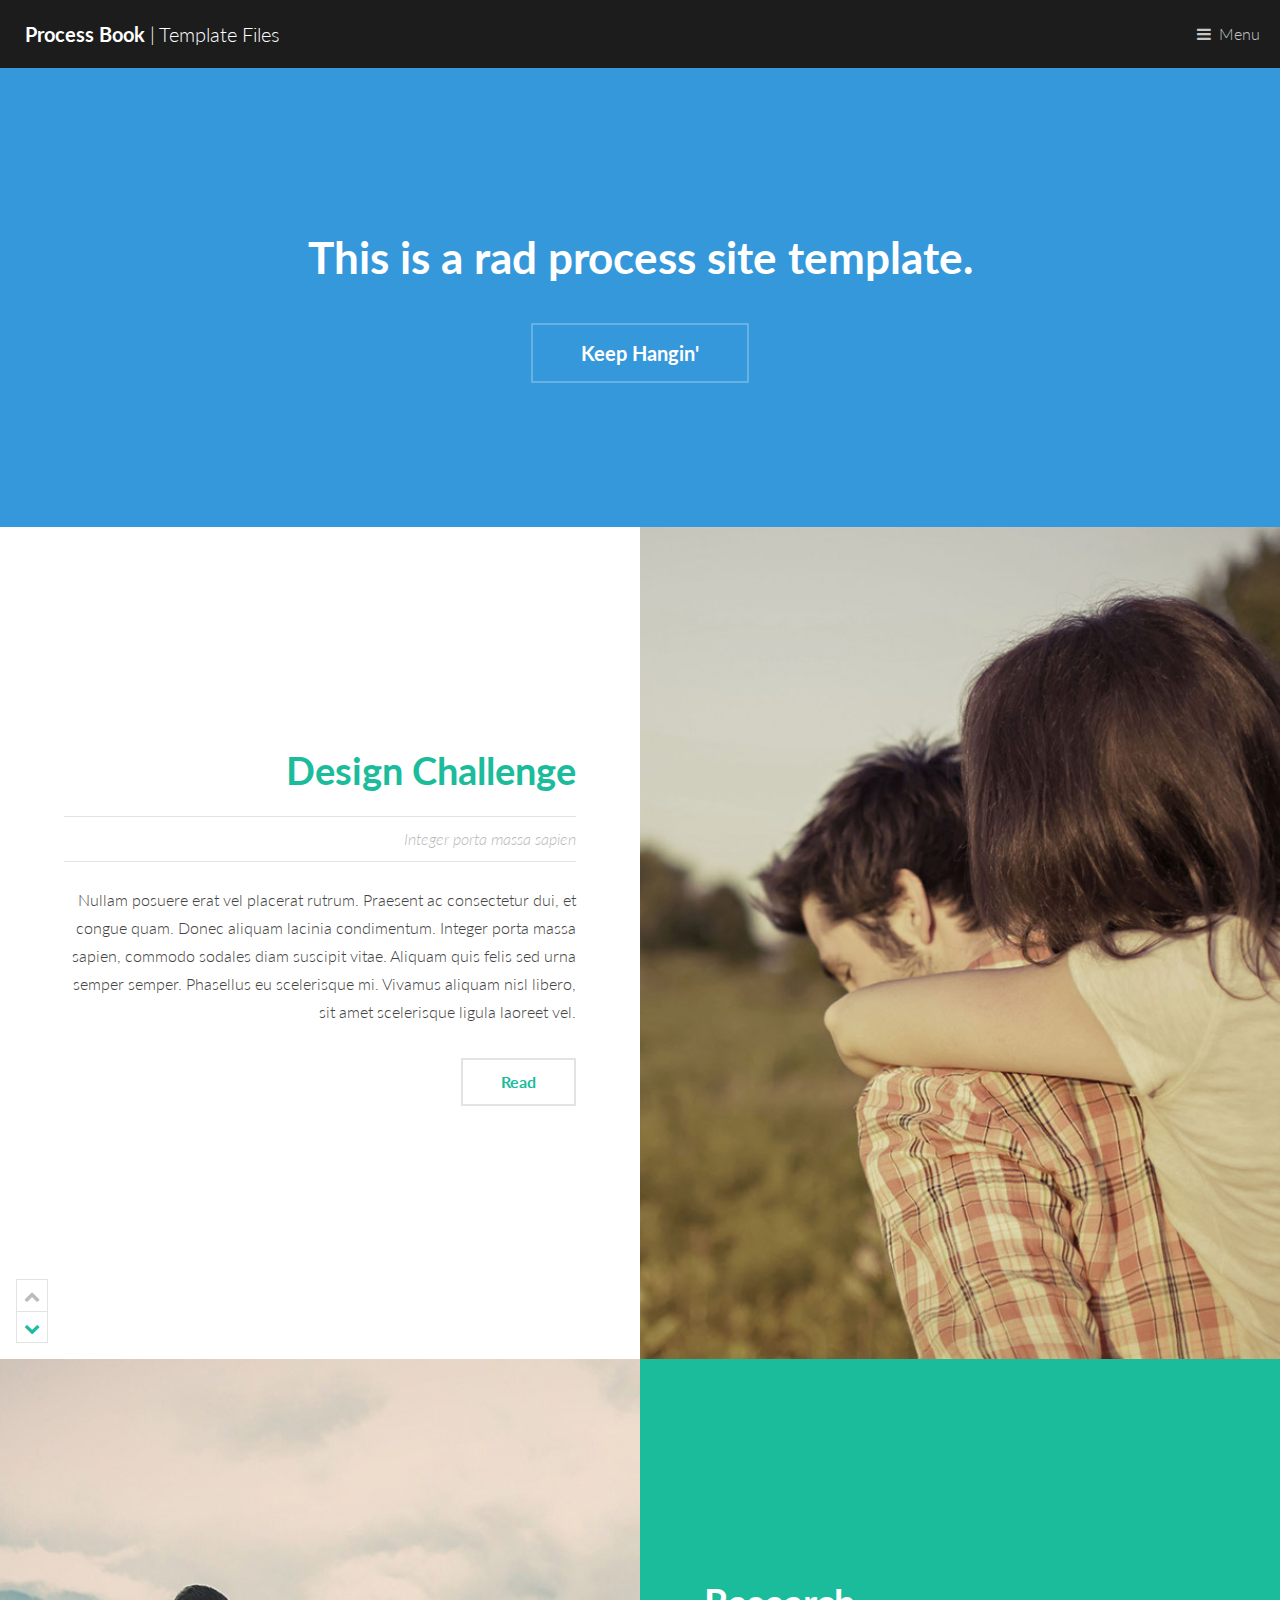
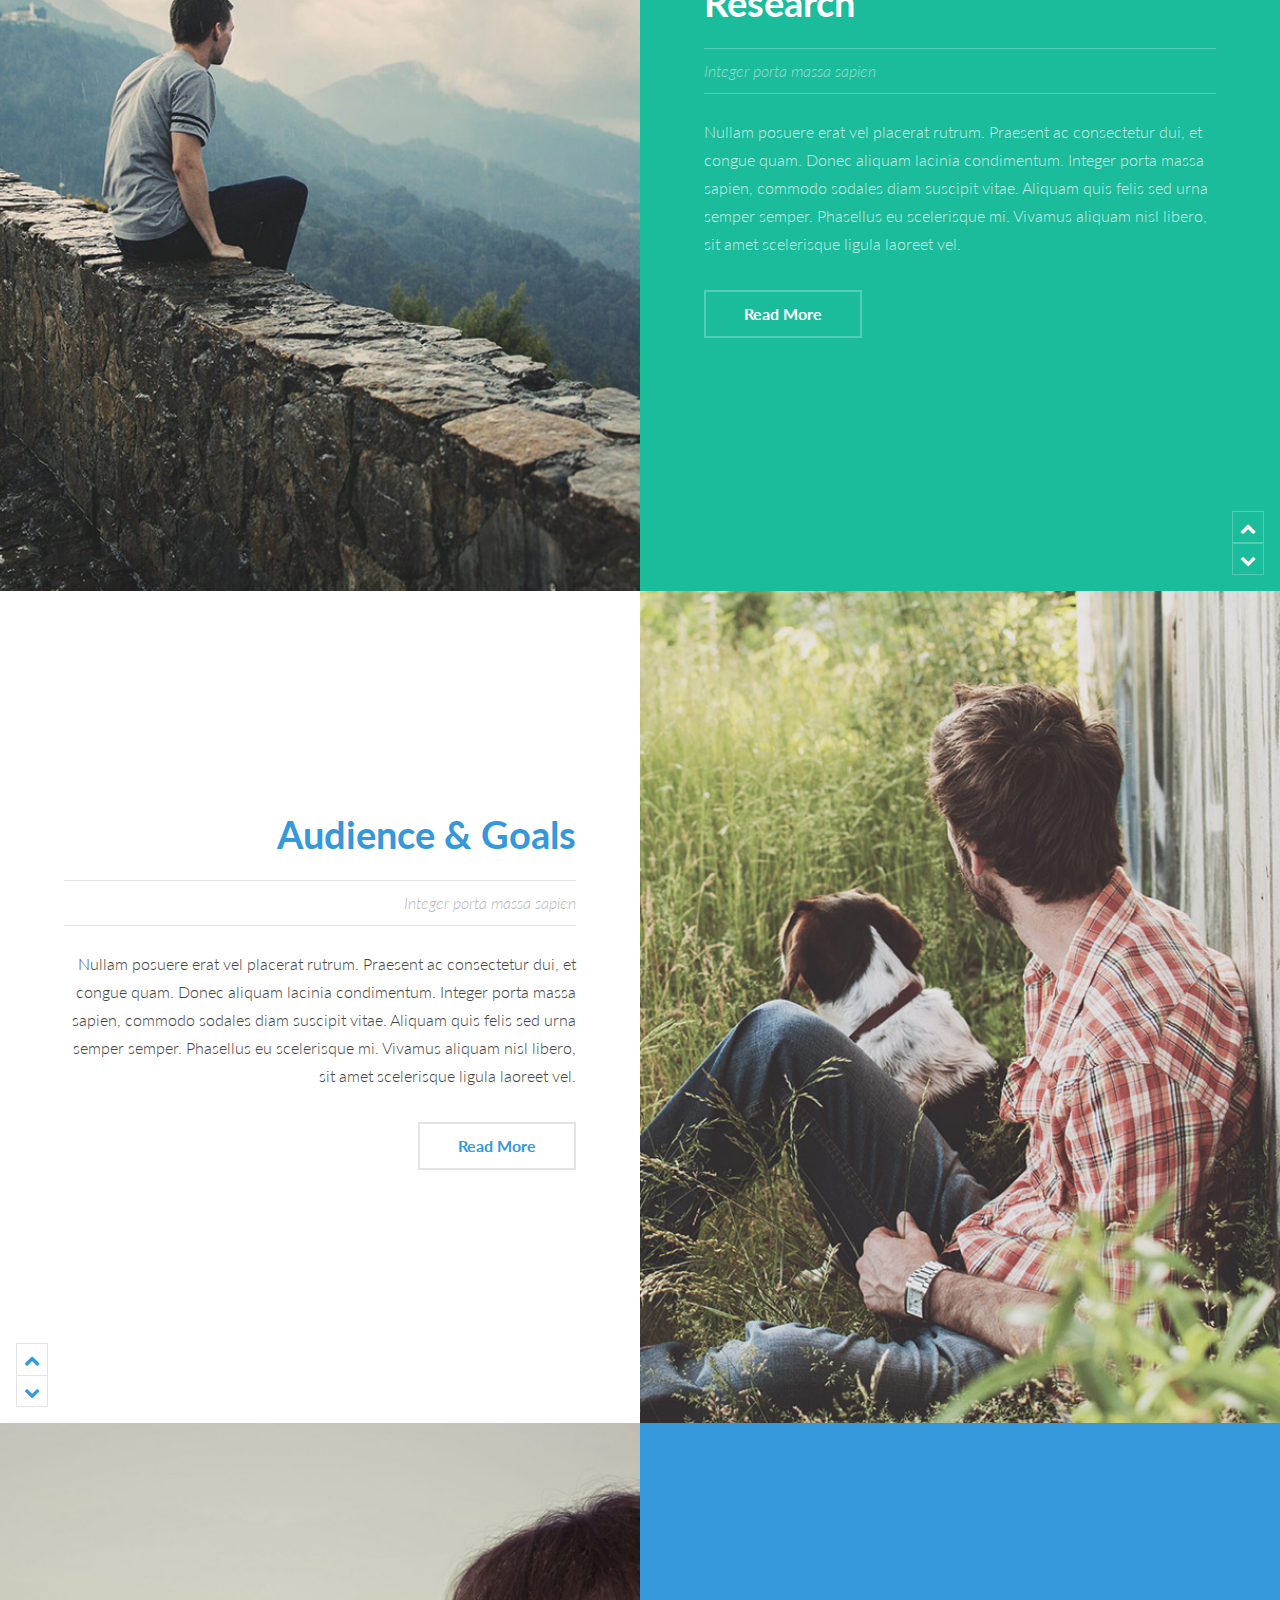
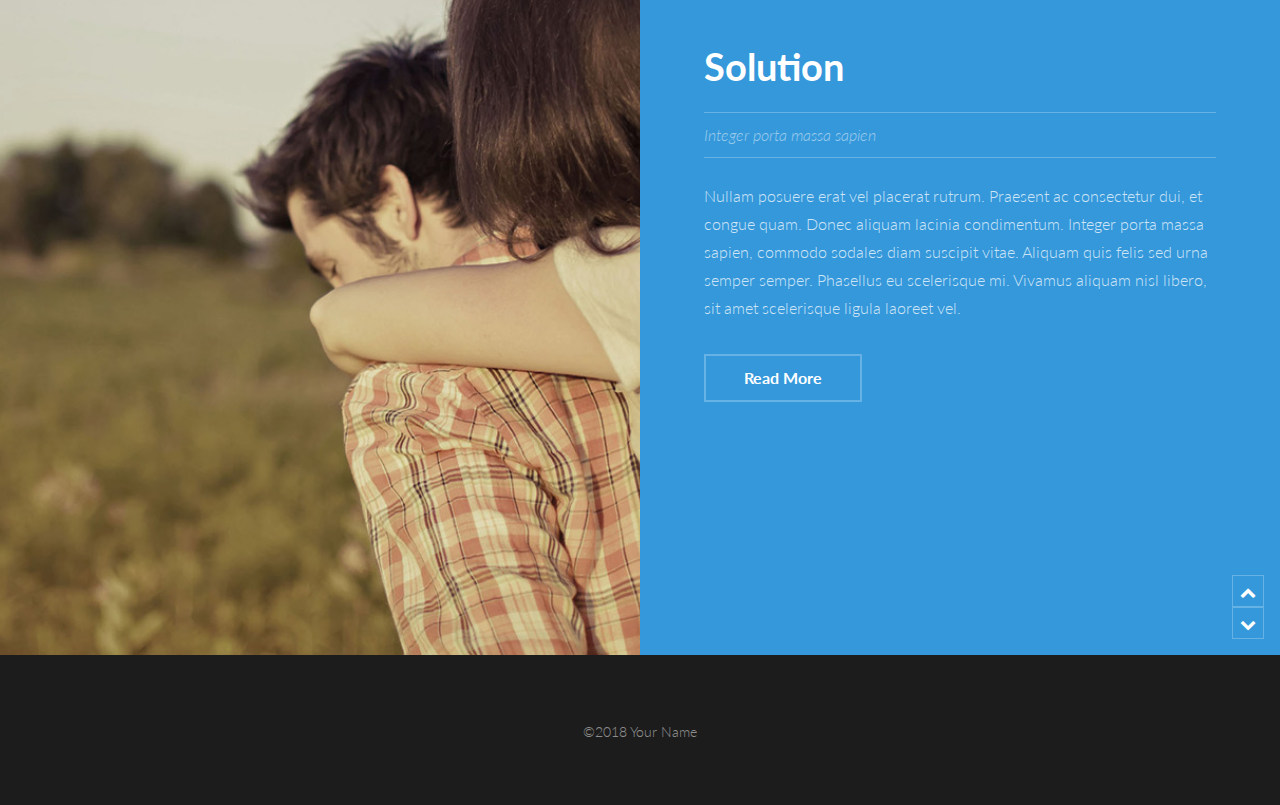
==== index.html @ 02c8f64e "Initial Research" ====
<!DOCTYPE html>
<html lang="en">
	<head>
		<title>Process Site Template Files</title>
		<meta charset="utf-8" />
		<meta name="viewport" content="width=device-width, initial-scale=1" />
		<link rel="stylesheet" href="assets/css/main.css" />
		<link rel="stylesheet" href="assets/css/custom.css" />
	</head>
	<body>

		<!-- Header -->
			<header id="header">
				<a href="index.html" class="logo"><strong>Process Book</strong> | Template Files</a>
				<nav>
					<a href="#menu">Menu</a>
				</nav>
			</header>

		<!-- Nav -->
		<nav id="menu">
			<ul class="links">
				<li><a href="index.html">Home</a></li>
				<li><a href="research.html">Research</a></li>
				<li><a href="elements.html">Useful Elements</a></li>
			</ul>
		</nav>

		<!-- Banner -->
			<section id="banner">
				<div class="inner">
					<h1>This is a rad process site template.</h1>
					<ul class="actions">
						<li><a href="#one" class="button alt scrolly big">Keep Hangin'</a></li>
					</ul>
				</div>
			</section>

		<!-- One -->
			<article id="one" class="post style1">
				<div class="image">
					<img src="images/pic14.jpg" alt="" data-position="75% center" />
				</div>
				<div class="content">
					<div class="inner">
						<header>
							<h2><a href="generic.html">Design Challenge</a></h2>
							<p class="info">Integer porta massa sapien</p>
						</header>
						<p>Nullam posuere erat vel placerat rutrum. Praesent ac consectetur dui, et congue quam. Donec aliquam lacinia condimentum. Integer porta massa sapien, commodo sodales diam suscipit vitae. Aliquam quis felis sed urna semper semper. Phasellus eu scelerisque mi. Vivamus aliquam nisl libero, sit amet scelerisque ligula laoreet vel.</p>
						<ul class="actions">
							<li><a href="generic-page.html" class="button alt">Read</a></li>
						</ul>
					</div>
					<div class="postnav">
						<a href="#" class="prev disabled"><span class="icon fa-chevron-up"></span></a>
						<a href="#two" class="scrolly next"><span class="icon fa-chevron-down"></span></a>
					</div>
				</div>
			</article>

		<!-- Two -->
			<article id="two" class="post invert style1 alt">
				<div class="image">
					<img src="images/pic13.jpg" alt="" data-position="10% center" />
				</div>
				<div class="content">
					<div class="inner">
						<header>
							<h2><a href="generic.html">Research</a></h2>
							<p class="info">Integer porta massa sapien</p>
						</header>
						<p>Nullam posuere erat vel placerat rutrum. Praesent ac consectetur dui, et congue quam. Donec aliquam lacinia condimentum. Integer porta massa sapien, commodo sodales diam suscipit vitae. Aliquam quis felis sed urna semper semper. Phasellus eu scelerisque mi. Vivamus aliquam nisl libero, sit amet scelerisque ligula laoreet vel.</p>
						<ul class="actions">
							<li><a href="generic-page.html" class="button alt">Read More</a></li>
						</ul>
					</div>
					<div class="postnav">
						<a href="#one" class="scrolly prev"><span class="icon fa-chevron-up"></span></a>
						<a href="#three" class="scrolly next"><span class="icon fa-chevron-down"></span></a>
					</div>
				</div>
			</article>

		<!-- Three -->
			<article id="three" class="post style2">
				<div class="image">
					<img src="images/pic12.jpg" alt="" data-position="80% center" />
				</div>
				<div class="content">
					<div class="inner">
						<header>
							<h2><a href="generic.html">Audience &amp; Goals</a></h2>
							<p class="info">Integer porta massa sapien</p>
						</header>
						<p>Nullam posuere erat vel placerat rutrum. Praesent ac consectetur dui, et congue quam. Donec aliquam lacinia condimentum. Integer porta massa sapien, commodo sodales diam suscipit vitae. Aliquam quis felis sed urna semper semper. Phasellus eu scelerisque mi. Vivamus aliquam nisl libero, sit amet scelerisque ligula laoreet vel.</p>
						<ul class="actions">
							<li><a href="generic-page.html" class="button alt">Read More</a></li>
						</ul>
					</div>
					<div class="postnav">
						<a href="#two" class="scrolly prev"><span class="icon fa-chevron-up"></span></a>
						<a href="#four" class="scrolly next"><span class="icon fa-chevron-down"></span></a>
					</div>
				</div>
			</article>

		<!-- Four -->
			<article id="four" class="post invert style2 alt">
				<div class="image">
					<img src="images/pic14.jpg" alt="" data-position="60% center" />
				</div>
				<div class="content">
					<div class="inner">
						<header>
							<h2><a href="generic.html">Solution</a></h2>
							<p class="info">Integer porta massa sapien</p>
						</header>
						<p>Nullam posuere erat vel placerat rutrum. Praesent ac consectetur dui, et congue quam. Donec aliquam lacinia condimentum. Integer porta massa sapien, commodo sodales diam suscipit vitae. Aliquam quis felis sed urna semper semper. Phasellus eu scelerisque mi. Vivamus aliquam nisl libero, sit amet scelerisque ligula laoreet vel.</p>
						<ul class="actions">
							<li><a href="generic-page.html" class="button alt">Read More</a></li>
						</ul>
					</div>
					<div class="postnav">
						<a href="#three" class="scrolly prev"><span class="icon fa-chevron-up"></span></a>
						<a href="#five" class="scrolly next"><span class="icon fa-chevron-down"></span></a>
					</div>
				</div>
			</article>

		<!-- Footer -->
		<footer id="footer">
			<div class="copyright">
				&copy;2018 Your Name
			</div>
		</footer>

		<!-- Scripts -->
			<script src="assets/js/jquery.min.js"></script>
			<script src="assets/js/jquery.scrolly.min.js"></script>
			<script src="assets/js/skel.min.js"></script>
			<script src="assets/js/util.js"></script>
			<script src="assets/js/main.js"></script>

	</body>
</html>
---- assets/css/main.css ----
@charset "UTF-8";
@import url(font-awesome.min.css);

/* If you want to change the typefaces being used. The first thing to do is change the font link below.
Then, you have to go through the css file to rename the fonts. The easist way is to find the rules in here
or by using the web inspector in the browser. Then, rewrite the css rules in the "custom.css" file. They will
take precedence the ones in this file. */
@import url("https://fonts.googleapis.com/css?family=Lato:300,700,300italic,700italic");

/* Reset */

	html, body, div, span, applet, object, iframe, h1, h2, h3, h4, h5, h6, p, blockquote, pre, a, abbr, acronym, address, big, cite, code, del, dfn, em, img, ins, kbd, q, s, samp, small, strike, strong, sub, sup, tt, var, b, u, i, center, dl, dt, dd, ol, ul, li, fieldset, form, label, legend, table, caption, tbody, tfoot, thead, tr, th, td, article, aside, canvas, details, embed, figure, figcaption, footer, header, hgroup, menu, nav, output, ruby, section, summary, time, mark, audio, video {
		margin: 0;
		padding: 0;
		border: 0;
		font-size: 100%;
		font: inherit;
		vertical-align: baseline;
	}

	article, aside, details, figcaption, figure, footer, header, hgroup, menu, nav, section {
		display: block;
	}

	body {
		line-height: 1;
	}

	ol, ul {
		list-style: none;
	}

	blockquote, q {
		quotes: none;
	}

	blockquote:before, blockquote:after, q:before, q:after {
		content: '';
		content: none;
	}

	table {
		border-collapse: collapse;
		border-spacing: 0;
	}

	body {
		-webkit-text-size-adjust: none;
	}

/* Box Model */

	*, *:before, *:after {
		-moz-box-sizing: border-box;
		-webkit-box-sizing: border-box;
		box-sizing: border-box;
	}

/* Containers */

	.container {
		margin-left: auto;
		margin-right: auto;
	}

	.container.\31 25\25 {
		width: 100%;
		max-width: 100em;
		min-width: 80em;
	}

	.container.\37 5\25 {
		width: 60em;
	}

	.container.\35 0\25 {
		width: 40em;
	}

	.container.\32 5\25 {
		width: 20em;
	}

	.container {
		width: 80em;
	}

	@media screen and (max-width: 1680px) {

		.container.\31 25\25 {
			width: 100%;
			max-width: 100em;
			min-width: 80em;
		}

		.container.\37 5\25 {
			width: 60em;
		}

		.container.\35 0\25 {
			width: 40em;
		}

		.container.\32 5\25 {
			width: 20em;
		}

		.container {
			width: 80em;
		}

	}

	@media screen and (max-width: 1280px) {

		.container.\31 25\25 {
			width: 100%;
			max-width: 81.25em;
			min-width: 65em;
		}

		.container.\37 5\25 {
			width: 48.75em;
		}

		.container.\35 0\25 {
			width: 32.5em;
		}

		.container.\32 5\25 {
			width: 16.25em;
		}

		.container {
			width: 65em;
		}

	}

	@media screen and (max-width: 980px) {

		.container.\31 25\25 {
			width: 100%;
			max-width: 112.5%;
			min-width: 90%;
		}

		.container.\37 5\25 {
			width: 67.5%;
		}

		.container.\35 0\25 {
			width: 45%;
		}

		.container.\32 5\25 {
			width: 22.5%;
		}

		.container {
			width: 90%;
		}

	}

	@media screen and (max-width: 736px) {

		.container.\31 25\25 {
			width: 100%;
			max-width: 112.5%;
			min-width: 90%;
		}

		.container.\37 5\25 {
			width: 67.5%;
		}

		.container.\35 0\25 {
			width: 45%;
		}

		.container.\32 5\25 {
			width: 22.5%;
		}

		.container {
			width: 90% !important;
		}

	}

	@media screen and (max-width: 480px) {

		.container.\31 25\25 {
			width: 100%;
			max-width: 112.5%;
			min-width: 90%;
		}

		.container.\37 5\25 {
			width: 67.5%;
		}

		.container.\35 0\25 {
			width: 45%;
		}

		.container.\32 5\25 {
			width: 22.5%;
		}

		.container {
			width: 90% !important;
		}

	}

/* Grid */

	.row {
		border-bottom: solid 1px transparent;
		-moz-box-sizing: border-box;
		-webkit-box-sizing: border-box;
		box-sizing: border-box;
	}

	.row > * {
		float: left;
		-moz-box-sizing: border-box;
		-webkit-box-sizing: border-box;
		box-sizing: border-box;
	}

	.row:after, .row:before {
		content: '';
		display: block;
		clear: both;
		height: 0;
	}

	.row.uniform > * > :first-child {
		margin-top: 0;
	}

	.row.uniform > * > :last-child {
		margin-bottom: 0;
	}

	.row.\30 \25 > * {
		padding: 0 0 0 0em;
	}

	.row.\30 \25 {
		margin: 0 0 -1px 0em;
	}

	.row.uniform.\30 \25 > * {
		padding: 0em 0 0 0em;
	}

	.row.uniform.\30 \25 {
		margin: 0em 0 -1px 0em;
	}

	.row > * {
		padding: 0 0 0 2em;
	}

	.row {
		margin: 0 0 -1px -2em;
	}

	.row.uniform > * {
		padding: 2em 0 0 2em;
	}

	.row.uniform {
		margin: -2em 0 -1px -2em;
	}

	.row.\32 00\25 > * {
		padding: 0 0 0 4em;
	}

	.row.\32 00\25 {
		margin: 0 0 -1px -4em;
	}

	.row.uniform.\32 00\25 > * {
		padding: 4em 0 0 4em;
	}

	.row.uniform.\32 00\25 {
		margin: -4em 0 -1px -4em;
	}

	.row.\31 50\25 > * {
		padding: 0 0 0 3em;
	}

	.row.\31 50\25 {
		margin: 0 0 -1px -3em;
	}

	.row.uniform.\31 50\25 > * {
		padding: 3em 0 0 3em;
	}

	.row.uniform.\31 50\25 {
		margin: -3em 0 -1px -3em;
	}

	.row.\35 0\25 > * {
		padding: 0 0 0 1em;
	}

	.row.\35 0\25 {
		margin: 0 0 -1px -1em;
	}

	.row.uniform.\35 0\25 > * {
		padding: 1em 0 0 1em;
	}

	.row.uniform.\35 0\25 {
		margin: -1em 0 -1px -1em;
	}

	.row.\32 5\25 > * {
		padding: 0 0 0 0.5em;
	}

	.row.\32 5\25 {
		margin: 0 0 -1px -0.5em;
	}

	.row.uniform.\32 5\25 > * {
		padding: 0.5em 0 0 0.5em;
	}

	.row.uniform.\32 5\25 {
		margin: -0.5em 0 -1px -0.5em;
	}

	.\31 2u, .\31 2u\24 {
		width: 100%;
		clear: none;
		margin-left: 0;
	}

	.\31 1u, .\31 1u\24 {
		width: 91.6666666667%;
		clear: none;
		margin-left: 0;
	}

	.\31 0u, .\31 0u\24 {
		width: 83.3333333333%;
		clear: none;
		margin-left: 0;
	}

	.\39 u, .\39 u\24 {
		width: 75%;
		clear: none;
		margin-left: 0;
	}

	.\38 u, .\38 u\24 {
		width: 66.6666666667%;
		clear: none;
		margin-left: 0;
	}

	.\37 u, .\37 u\24 {
		width: 58.3333333333%;
		clear: none;
		margin-left: 0;
	}

	.\36 u, .\36 u\24 {
		width: 50%;
		clear: none;
		margin-left: 0;
	}

	.\35 u, .\35 u\24 {
		width: 41.6666666667%;
		clear: none;
		margin-left: 0;
	}

	.\34 u, .\34 u\24 {
		width: 33.3333333333%;
		clear: none;
		margin-left: 0;
	}

	.\33 u, .\33 u\24 {
		width: 25%;
		clear: none;
		margin-left: 0;
	}

	.\32 u, .\32 u\24 {
		width: 16.6666666667%;
		clear: none;
		margin-left: 0;
	}

	.\31 u, .\31 u\24 {
		width: 8.3333333333%;
		clear: none;
		margin-left: 0;
	}

	.\31 2u\24 + *,
	.\31 1u\24 + *,
	.\31 0u\24 + *,
	.\39 u\24 + *,
	.\38 u\24 + *,
	.\37 u\24 + *,
	.\36 u\24 + *,
	.\35 u\24 + *,
	.\34 u\24 + *,
	.\33 u\24 + *,
	.\32 u\24 + *,
	.\31 u\24 + * {
		clear: left;
	}

	.\-11u {
		margin-left: 91.66667%;
	}

	.\-10u {
		margin-left: 83.33333%;
	}

	.\-9u {
		margin-left: 75%;
	}

	.\-8u {
		margin-left: 66.66667%;
	}

	.\-7u {
		margin-left: 58.33333%;
	}

	.\-6u {
		margin-left: 50%;
	}

	.\-5u {
		margin-left: 41.66667%;
	}

	.\-4u {
		margin-left: 33.33333%;
	}

	.\-3u {
		margin-left: 25%;
	}

	.\-2u {
		margin-left: 16.66667%;
	}

	.\-1u {
		margin-left: 8.33333%;
	}

	@media screen and (max-width: 1680px) {

		.row > * {
			padding: 0 0 0 2em;
		}

		.row {
			margin: 0 0 -1px -2em;
		}

		.row.uniform > * {
			padding: 2em 0 0 2em;
		}

		.row.uniform {
			margin: -2em 0 -1px -2em;
		}

		.row.\32 00\25 > * {
			padding: 0 0 0 4em;
		}

		.row.\32 00\25 {
			margin: 0 0 -1px -4em;
		}

		.row.uniform.\32 00\25 > * {
			padding: 4em 0 0 4em;
		}

		.row.uniform.\32 00\25 {
			margin: -4em 0 -1px -4em;
		}

		.row.\31 50\25 > * {
			padding: 0 0 0 3em;
		}

		.row.\31 50\25 {
			margin: 0 0 -1px -3em;
		}

		.row.uniform.\31 50\25 > * {
			padding: 3em 0 0 3em;
		}

		.row.uniform.\31 50\25 {
			margin: -3em 0 -1px -3em;
		}

		.row.\35 0\25 > * {
			padding: 0 0 0 1em;
		}

		.row.\35 0\25 {
			margin: 0 0 -1px -1em;
		}

		.row.uniform.\35 0\25 > * {
			padding: 1em 0 0 1em;
		}

		.row.uniform.\35 0\25 {
			margin: -1em 0 -1px -1em;
		}

		.row.\32 5\25 > * {
			padding: 0 0 0 0.5em;
		}

		.row.\32 5\25 {
			margin: 0 0 -1px -0.5em;
		}

		.row.uniform.\32 5\25 > * {
			padding: 0.5em 0 0 0.5em;
		}

		.row.uniform.\32 5\25 {
			margin: -0.5em 0 -1px -0.5em;
		}

		.\31 2u\28xlarge\29, .\31 2u\24\28xlarge\29 {
			width: 100%;
			clear: none;
			margin-left: 0;
		}

		.\31 1u\28xlarge\29, .\31 1u\24\28xlarge\29 {
			width: 91.6666666667%;
			clear: none;
			margin-left: 0;
		}

		.\31 0u\28xlarge\29, .\31 0u\24\28xlarge\29 {
			width: 83.3333333333%;
			clear: none;
			margin-left: 0;
		}

		.\39 u\28xlarge\29, .\39 u\24\28xlarge\29 {
			width: 75%;
			clear: none;
			margin-left: 0;
		}

		.\38 u\28xlarge\29, .\38 u\24\28xlarge\29 {
			width: 66.6666666667%;
			clear: none;
			margin-left: 0;
		}

		.\37 u\28xlarge\29, .\37 u\24\28xlarge\29 {
			width: 58.3333333333%;
			clear: none;
			margin-left: 0;
		}

		.\36 u\28xlarge\29, .\36 u\24\28xlarge\29 {
			width: 50%;
			clear: none;
			margin-left: 0;
		}

		.\35 u\28xlarge\29, .\35 u\24\28xlarge\29 {
			width: 41.6666666667%;
			clear: none;
			margin-left: 0;
		}

		.\34 u\28xlarge\29, .\34 u\24\28xlarge\29 {
			width: 33.3333333333%;
			clear: none;
			margin-left: 0;
		}

		.\33 u\28xlarge\29, .\33 u\24\28xlarge\29 {
			width: 25%;
			clear: none;
			margin-left: 0;
		}

		.\32 u\28xlarge\29, .\32 u\24\28xlarge\29 {
			width: 16.6666666667%;
			clear: none;
			margin-left: 0;
		}

		.\31 u\28xlarge\29, .\31 u\24\28xlarge\29 {
			width: 8.3333333333%;
			clear: none;
			margin-left: 0;
		}

		.\31 2u\24\28xlarge\29 + *,
		.\31 1u\24\28xlarge\29 + *,
		.\31 0u\24\28xlarge\29 + *,
		.\39 u\24\28xlarge\29 + *,
		.\38 u\24\28xlarge\29 + *,
		.\37 u\24\28xlarge\29 + *,
		.\36 u\24\28xlarge\29 + *,
		.\35 u\24\28xlarge\29 + *,
		.\34 u\24\28xlarge\29 + *,
		.\33 u\24\28xlarge\29 + *,
		.\32 u\24\28xlarge\29 + *,
		.\31 u\24\28xlarge\29 + * {
			clear: left;
		}

		.\-11u\28xlarge\29 {
			margin-left: 91.66667%;
		}

		.\-10u\28xlarge\29 {
			margin-left: 83.33333%;
		}

		.\-9u\28xlarge\29 {
			margin-left: 75%;
		}

		.\-8u\28xlarge\29 {
			margin-left: 66.66667%;
		}

		.\-7u\28xlarge\29 {
			margin-left: 58.33333%;
		}

		.\-6u\28xlarge\29 {
			margin-left: 50%;
		}

		.\-5u\28xlarge\29 {
			margin-left: 41.66667%;
		}

		.\-4u\28xlarge\29 {
			margin-left: 33.33333%;
		}

		.\-3u\28xlarge\29 {
			margin-left: 25%;
		}

		.\-2u\28xlarge\29 {
			margin-left: 16.66667%;
		}

		.\-1u\28xlarge\29 {
			margin-left: 8.33333%;
		}

	}

	@media screen and (max-width: 1280px) {

		.row > * {
			padding: 0 0 0 1.5em;
		}

		.row {
			margin: 0 0 -1px -1.5em;
		}

		.row.uniform > * {
			padding: 1.5em 0 0 1.5em;
		}

		.row.uniform {
			margin: -1.5em 0 -1px -1.5em;
		}

		.row.\32 00\25 > * {
			padding: 0 0 0 3em;
		}

		.row.\32 00\25 {
			margin: 0 0 -1px -3em;
		}

		.row.uniform.\32 00\25 > * {
			padding: 3em 0 0 3em;
		}

		.row.uniform.\32 00\25 {
			margin: -3em 0 -1px -3em;
		}

		.row.\31 50\25 > * {
			padding: 0 0 0 2.25em;
		}

		.row.\31 50\25 {
			margin: 0 0 -1px -2.25em;
		}

		.row.uniform.\31 50\25 > * {
			padding: 2.25em 0 0 2.25em;
		}

		.row.uniform.\31 50\25 {
			margin: -2.25em 0 -1px -2.25em;
		}

		.row.\35 0\25 > * {
			padding: 0 0 0 0.75em;
		}

		.row.\35 0\25 {
			margin: 0 0 -1px -0.75em;
		}

		.row.uniform.\35 0\25 > * {
			padding: 0.75em 0 0 0.75em;
		}

		.row.uniform.\35 0\25 {
			margin: -0.75em 0 -1px -0.75em;
		}

		.row.\32 5\25 > * {
			padding: 0 0 0 0.375em;
		}

		.row.\32 5\25 {
			margin: 0 0 -1px -0.375em;
		}

		.row.uniform.\32 5\25 > * {
			padding: 0.375em 0 0 0.375em;
		}

		.row.uniform.\32 5\25 {
			margin: -0.375em 0 -1px -0.375em;
		}

		.\31 2u\28large\29, .\31 2u\24\28large\29 {
			width: 100%;
			clear: none;
			margin-left: 0;
		}

		.\31 1u\28large\29, .\31 1u\24\28large\29 {
			width: 91.6666666667%;
			clear: none;
			margin-left: 0;
		}

		.\31 0u\28large\29, .\31 0u\24\28large\29 {
			width: 83.3333333333%;
			clear: none;
			margin-left: 0;
		}

		.\39 u\28large\29, .\39 u\24\28large\29 {
			width: 75%;
			clear: none;
			margin-left: 0;
		}

		.\38 u\28large\29, .\38 u\24\28large\29 {
			width: 66.6666666667%;
			clear: none;
			margin-left: 0;
		}

		.\37 u\28large\29, .\37 u\24\28large\29 {
			width: 58.3333333333%;
			clear: none;
			margin-left: 0;
		}

		.\36 u\28large\29, .\36 u\24\28large\29 {
			width: 50%;
			clear: none;
			margin-left: 0;
		}

		.\35 u\28large\29, .\35 u\24\28large\29 {
			width: 41.6666666667%;
			clear: none;
			margin-left: 0;
		}

		.\34 u\28large\29, .\34 u\24\28large\29 {
			width: 33.3333333333%;
			clear: none;
			margin-left: 0;
		}

		.\33 u\28large\29, .\33 u\24\28large\29 {
			width: 25%;
			clear: none;
			margin-left: 0;
		}

		.\32 u\28large\29, .\32 u\24\28large\29 {
			width: 16.6666666667%;
			clear: none;
			margin-left: 0;
		}

		.\31 u\28large\29, .\31 u\24\28large\29 {
			width: 8.3333333333%;
			clear: none;
			margin-left: 0;
		}

		.\31 2u\24\28large\29 + *,
		.\31 1u\24\28large\29 + *,
		.\31 0u\24\28large\29 + *,
		.\39 u\24\28large\29 + *,
		.\38 u\24\28large\29 + *,
		.\37 u\24\28large\29 + *,
		.\36 u\24\28large\29 + *,
		.\35 u\24\28large\29 + *,
		.\34 u\24\28large\29 + *,
		.\33 u\24\28large\29 + *,
		.\32 u\24\28large\29 + *,
		.\31 u\24\28large\29 + * {
			clear: left;
		}

		.\-11u\28large\29 {
			margin-left: 91.66667%;
		}

		.\-10u\28large\29 {
			margin-left: 83.33333%;
		}

		.\-9u\28large\29 {
			margin-left: 75%;
		}

		.\-8u\28large\29 {
			margin-left: 66.66667%;
		}

		.\-7u\28large\29 {
			margin-left: 58.33333%;
		}

		.\-6u\28large\29 {
			margin-left: 50%;
		}

		.\-5u\28large\29 {
			margin-left: 41.66667%;
		}

		.\-4u\28large\29 {
			margin-left: 33.33333%;
		}

		.\-3u\28large\29 {
			margin-left: 25%;
		}

		.\-2u\28large\29 {
			margin-left: 16.66667%;
		}

		.\-1u\28large\29 {
			margin-left: 8.33333%;
		}

	}

	@media screen and (max-width: 980px) {

		.row > * {
			padding: 0 0 0 1.5em;
		}

		.row {
			margin: 0 0 -1px -1.5em;
		}

		.row.uniform > * {
			padding: 1.5em 0 0 1.5em;
		}

		.row.uniform {
			margin: -1.5em 0 -1px -1.5em;
		}

		.row.\32 00\25 > * {
			padding: 0 0 0 3em;
		}

		.row.\32 00\25 {
			margin: 0 0 -1px -3em;
		}

		.row.uniform.\32 00\25 > * {
			padding: 3em 0 0 3em;
		}

		.row.uniform.\32 00\25 {
			margin: -3em 0 -1px -3em;
		}

		.row.\31 50\25 > * {
			padding: 0 0 0 2.25em;
		}

		.row.\31 50\25 {
			margin: 0 0 -1px -2.25em;
		}

		.row.uniform.\31 50\25 > * {
			padding: 2.25em 0 0 2.25em;
		}

		.row.uniform.\31 50\25 {
			margin: -2.25em 0 -1px -2.25em;
		}

		.row.\35 0\25 > * {
			padding: 0 0 0 0.75em;
		}

		.row.\35 0\25 {
			margin: 0 0 -1px -0.75em;
		}

		.row.uniform.\35 0\25 > * {
			padding: 0.75em 0 0 0.75em;
		}

		.row.uniform.\35 0\25 {
			margin: -0.75em 0 -1px -0.75em;
		}

		.row.\32 5\25 > * {
			padding: 0 0 0 0.375em;
		}

		.row.\32 5\25 {
			margin: 0 0 -1px -0.375em;
		}

		.row.uniform.\32 5\25 > * {
			padding: 0.375em 0 0 0.375em;
		}

		.row.uniform.\32 5\25 {
			margin: -0.375em 0 -1px -0.375em;
		}

		.\31 2u\28medium\29, .\31 2u\24\28medium\29 {
			width: 100%;
			clear: none;
			margin-left: 0;
		}

		.\31 1u\28medium\29, .\31 1u\24\28medium\29 {
			width: 91.6666666667%;
			clear: none;
			margin-left: 0;
		}

		.\31 0u\28medium\29, .\31 0u\24\28medium\29 {
			width: 83.3333333333%;
			clear: none;
			margin-left: 0;
		}

		.\39 u\28medium\29, .\39 u\24\28medium\29 {
			width: 75%;
			clear: none;
			margin-left: 0;
		}

		.\38 u\28medium\29, .\38 u\24\28medium\29 {
			width: 66.6666666667%;
			clear: none;
			margin-left: 0;
		}

		.\37 u\28medium\29, .\37 u\24\28medium\29 {
			width: 58.3333333333%;
			clear: none;
			margin-left: 0;
		}

		.\36 u\28medium\29, .\36 u\24\28medium\29 {
			width: 50%;
			clear: none;
			margin-left: 0;
		}

		.\35 u\28medium\29, .\35 u\24\28medium\29 {
			width: 41.6666666667%;
			clear: none;
			margin-left: 0;
		}

		.\34 u\28medium\29, .\34 u\24\28medium\29 {
			width: 33.3333333333%;
			clear: none;
			margin-left: 0;
		}

		.\33 u\28medium\29, .\33 u\24\28medium\29 {
			width: 25%;
			clear: none;
			margin-left: 0;
		}

		.\32 u\28medium\29, .\32 u\24\28medium\29 {
			width: 16.6666666667%;
			clear: none;
			margin-left: 0;
		}

		.\31 u\28medium\29, .\31 u\24\28medium\29 {
			width: 8.3333333333%;
			clear: none;
			margin-left: 0;
		}

		.\31 2u\24\28medium\29 + *,
		.\31 1u\24\28medium\29 + *,
		.\31 0u\24\28medium\29 + *,
		.\39 u\24\28medium\29 + *,
		.\38 u\24\28medium\29 + *,
		.\37 u\24\28medium\29 + *,
		.\36 u\24\28medium\29 + *,
		.\35 u\24\28medium\29 + *,
		.\34 u\24\28medium\29 + *,
		.\33 u\24\28medium\29 + *,
		.\32 u\24\28medium\29 + *,
		.\31 u\24\28medium\29 + * {
			clear: left;
		}

		.\-11u\28medium\29 {
			margin-left: 91.66667%;
		}

		.\-10u\28medium\29 {
			margin-left: 83.33333%;
		}

		.\-9u\28medium\29 {
			margin-left: 75%;
		}

		.\-8u\28medium\29 {
			margin-left: 66.66667%;
		}

		.\-7u\28medium\29 {
			margin-left: 58.33333%;
		}

		.\-6u\28medium\29 {
			margin-left: 50%;
		}

		.\-5u\28medium\29 {
			margin-left: 41.66667%;
		}

		.\-4u\28medium\29 {
			margin-left: 33.33333%;
		}

		.\-3u\28medium\29 {
			margin-left: 25%;
		}

		.\-2u\28medium\29 {
			margin-left: 16.66667%;
		}

		.\-1u\28medium\29 {
			margin-left: 8.33333%;
		}

	}

	@media screen and (max-width: 736px) {

		.row > * {
			padding: 0 0 0 1.25em;
		}

		.row {
			margin: 0 0 -1px -1.25em;
		}

		.row.uniform > * {
			padding: 1.25em 0 0 1.25em;
		}

		.row.uniform {
			margin: -1.25em 0 -1px -1.25em;
		}

		.row.\32 00\25 > * {
			padding: 0 0 0 2.5em;
		}

		.row.\32 00\25 {
			margin: 0 0 -1px -2.5em;
		}

		.row.uniform.\32 00\25 > * {
			padding: 2.5em 0 0 2.5em;
		}

		.row.uniform.\32 00\25 {
			margin: -2.5em 0 -1px -2.5em;
		}

		.row.\31 50\25 > * {
			padding: 0 0 0 1.875em;
		}

		.row.\31 50\25 {
			margin: 0 0 -1px -1.875em;
		}

		.row.uniform.\31 50\25 > * {
			padding: 1.875em 0 0 1.875em;
		}

		.row.uniform.\31 50\25 {
			margin: -1.875em 0 -1px -1.875em;
		}

		.row.\35 0\25 > * {
			padding: 0 0 0 0.625em;
		}

		.row.\35 0\25 {
			margin: 0 0 -1px -0.625em;
		}

		.row.uniform.\35 0\25 > * {
			padding: 0.625em 0 0 0.625em;
		}

		.row.uniform.\35 0\25 {
			margin: -0.625em 0 -1px -0.625em;
		}

		.row.\32 5\25 > * {
			padding: 0 0 0 0.3125em;
		}

		.row.\32 5\25 {
			margin: 0 0 -1px -0.3125em;
		}

		.row.uniform.\32 5\25 > * {
			padding: 0.3125em 0 0 0.3125em;
		}

		.row.uniform.\32 5\25 {
			margin: -0.3125em 0 -1px -0.3125em;
		}

		.\31 2u\28small\29, .\31 2u\24\28small\29 {
			width: 100%;
			clear: none;
			margin-left: 0;
		}

		.\31 1u\28small\29, .\31 1u\24\28small\29 {
			width: 91.6666666667%;
			clear: none;
			margin-left: 0;
		}

		.\31 0u\28small\29, .\31 0u\24\28small\29 {
			width: 83.3333333333%;
			clear: none;
			margin-left: 0;
		}

		.\39 u\28small\29, .\39 u\24\28small\29 {
			width: 75%;
			clear: none;
			margin-left: 0;
		}

		.\38 u\28small\29, .\38 u\24\28small\29 {
			width: 66.6666666667%;
			clear: none;
			margin-left: 0;
		}

		.\37 u\28small\29, .\37 u\24\28small\29 {
			width: 58.3333333333%;
			clear: none;
			margin-left: 0;
		}

		.\36 u\28small\29, .\36 u\24\28small\29 {
			width: 50%;
			clear: none;
			margin-left: 0;
		}

		.\35 u\28small\29, .\35 u\24\28small\29 {
			width: 41.6666666667%;
			clear: none;
			margin-left: 0;
		}

		.\34 u\28small\29, .\34 u\24\28small\29 {
			width: 33.3333333333%;
			clear: none;
			margin-left: 0;
		}

		.\33 u\28small\29, .\33 u\24\28small\29 {
			width: 25%;
			clear: none;
			margin-left: 0;
		}

		.\32 u\28small\29, .\32 u\24\28small\29 {
			width: 16.6666666667%;
			clear: none;
			margin-left: 0;
		}

		.\31 u\28small\29, .\31 u\24\28small\29 {
			width: 8.3333333333%;
			clear: none;
			margin-left: 0;
		}

		.\31 2u\24\28small\29 + *,
		.\31 1u\24\28small\29 + *,
		.\31 0u\24\28small\29 + *,
		.\39 u\24\28small\29 + *,
		.\38 u\24\28small\29 + *,
		.\37 u\24\28small\29 + *,
		.\36 u\24\28small\29 + *,
		.\35 u\24\28small\29 + *,
		.\34 u\24\28small\29 + *,
		.\33 u\24\28small\29 + *,
		.\32 u\24\28small\29 + *,
		.\31 u\24\28small\29 + * {
			clear: left;
		}

		.\-11u\28small\29 {
			margin-left: 91.66667%;
		}

		.\-10u\28small\29 {
			margin-left: 83.33333%;
		}

		.\-9u\28small\29 {
			margin-left: 75%;
		}

		.\-8u\28small\29 {
			margin-left: 66.66667%;
		}

		.\-7u\28small\29 {
			margin-left: 58.33333%;
		}

		.\-6u\28small\29 {
			margin-left: 50%;
		}

		.\-5u\28small\29 {
			margin-left: 41.66667%;
		}

		.\-4u\28small\29 {
			margin-left: 33.33333%;
		}

		.\-3u\28small\29 {
			margin-left: 25%;
		}

		.\-2u\28small\29 {
			margin-left: 16.66667%;
		}

		.\-1u\28small\29 {
			margin-left: 8.33333%;
		}

	}

	@media screen and (max-width: 480px) {

		.row > * {
			padding: 0 0 0 1.25em;
		}

		.row {
			margin: 0 0 -1px -1.25em;
		}

		.row.uniform > * {
			padding: 1.25em 0 0 1.25em;
		}

		.row.uniform {
			margin: -1.25em 0 -1px -1.25em;
		}

		.row.\32 00\25 > * {
			padding: 0 0 0 2.5em;
		}

		.row.\32 00\25 {
			margin: 0 0 -1px -2.5em;
		}

		.row.uniform.\32 00\25 > * {
			padding: 2.5em 0 0 2.5em;
		}

		.row.uniform.\32 00\25 {
			margin: -2.5em 0 -1px -2.5em;
		}

		.row.\31 50\25 > * {
			padding: 0 0 0 1.875em;
		}

		.row.\31 50\25 {
			margin: 0 0 -1px -1.875em;
		}

		.row.uniform.\31 50\25 > * {
			padding: 1.875em 0 0 1.875em;
		}

		.row.uniform.\31 50\25 {
			margin: -1.875em 0 -1px -1.875em;
		}

		.row.\35 0\25 > * {
			padding: 0 0 0 0.625em;
		}

		.row.\35 0\25 {
			margin: 0 0 -1px -0.625em;
		}

		.row.uniform.\35 0\25 > * {
			padding: 0.625em 0 0 0.625em;
		}

		.row.uniform.\35 0\25 {
			margin: -0.625em 0 -1px -0.625em;
		}

		.row.\32 5\25 > * {
			padding: 0 0 0 0.3125em;
		}

		.row.\32 5\25 {
			margin: 0 0 -1px -0.3125em;
		}

		.row.uniform.\32 5\25 > * {
			padding: 0.3125em 0 0 0.3125em;
		}

		.row.uniform.\32 5\25 {
			margin: -0.3125em 0 -1px -0.3125em;
		}

		.\31 2u\28xsmall\29, .\31 2u\24\28xsmall\29 {
			width: 100%;
			clear: none;
			margin-left: 0;
		}

		.\31 1u\28xsmall\29, .\31 1u\24\28xsmall\29 {
			width: 91.6666666667%;
			clear: none;
			margin-left: 0;
		}

		.\31 0u\28xsmall\29, .\31 0u\24\28xsmall\29 {
			width: 83.3333333333%;
			clear: none;
			margin-left: 0;
		}

		.\39 u\28xsmall\29, .\39 u\24\28xsmall\29 {
			width: 75%;
			clear: none;
			margin-left: 0;
		}

		.\38 u\28xsmall\29, .\38 u\24\28xsmall\29 {
			width: 66.6666666667%;
			clear: none;
			margin-left: 0;
		}

		.\37 u\28xsmall\29, .\37 u\24\28xsmall\29 {
			width: 58.3333333333%;
			clear: none;
			margin-left: 0;
		}

		.\36 u\28xsmall\29, .\36 u\24\28xsmall\29 {
			width: 50%;
			clear: none;
			margin-left: 0;
		}

		.\35 u\28xsmall\29, .\35 u\24\28xsmall\29 {
			width: 41.6666666667%;
			clear: none;
			margin-left: 0;
		}

		.\34 u\28xsmall\29, .\34 u\24\28xsmall\29 {
			width: 33.3333333333%;
			clear: none;
			margin-left: 0;
		}

		.\33 u\28xsmall\29, .\33 u\24\28xsmall\29 {
			width: 25%;
			clear: none;
			margin-left: 0;
		}

		.\32 u\28xsmall\29, .\32 u\24\28xsmall\29 {
			width: 16.6666666667%;
			clear: none;
			margin-left: 0;
		}

		.\31 u\28xsmall\29, .\31 u\24\28xsmall\29 {
			width: 8.3333333333%;
			clear: none;
			margin-left: 0;
		}

		.\31 2u\24\28xsmall\29 + *,
		.\31 1u\24\28xsmall\29 + *,
		.\31 0u\24\28xsmall\29 + *,
		.\39 u\24\28xsmall\29 + *,
		.\38 u\24\28xsmall\29 + *,
		.\37 u\24\28xsmall\29 + *,
		.\36 u\24\28xsmall\29 + *,
		.\35 u\24\28xsmall\29 + *,
		.\34 u\24\28xsmall\29 + *,
		.\33 u\24\28xsmall\29 + *,
		.\32 u\24\28xsmall\29 + *,
		.\31 u\24\28xsmall\29 + * {
			clear: left;
		}

		.\-11u\28xsmall\29 {
			margin-left: 91.66667%;
		}

		.\-10u\28xsmall\29 {
			margin-left: 83.33333%;
		}

		.\-9u\28xsmall\29 {
			margin-left: 75%;
		}

		.\-8u\28xsmall\29 {
			margin-left: 66.66667%;
		}

		.\-7u\28xsmall\29 {
			margin-left: 58.33333%;
		}

		.\-6u\28xsmall\29 {
			margin-left: 50%;
		}

		.\-5u\28xsmall\29 {
			margin-left: 41.66667%;
		}

		.\-4u\28xsmall\29 {
			margin-left: 33.33333%;
		}

		.\-3u\28xsmall\29 {
			margin-left: 25%;
		}

		.\-2u\28xsmall\29 {
			margin-left: 16.66667%;
		}

		.\-1u\28xsmall\29 {
			margin-left: 8.33333%;
		}

	}

/* Basic */

	@-ms-viewport {
		width: device-width;
	}

	body {
		-ms-overflow-style: scrollbar;
	}

	@media screen and (max-width: 480px) {

		html, body {
			min-width: 320px;
		}

	}

	body {
		background: #fff;
	}

		body.is-loading *, body.is-loading *:before, body.is-loading *:after {
			-moz-animation: none !important;
			-webkit-animation: none !important;
			-ms-animation: none !important;
			animation: none !important;
			-moz-transition: none !important;
			-webkit-transition: none !important;
			-ms-transition: none !important;
			transition: none !important;
		}

/* Type */

	body {
		background-color: #fff;
		color: #444;
	}

	body, input, select, textarea {
		font-family: "Lato", Arial, Helvetica, sans-serif;
		font-size: 16pt;
		font-weight: 300;
		line-height: 1.75;
	}

		@media screen and (max-width: 1680px) {

			body, input, select, textarea {
				font-size: 13pt;
			}

		}

		@media screen and (max-width: 1280px) {

			body, input, select, textarea {
				font-size: 12pt;
			}

		}

	a {
		text-decoration: none;
	}

		a:hover {
			text-decoration: underline;
		}

	strong, b {
		font-weight: 700;
	}

	em, i {
		font-style: italic;
	}

	p {
		margin: 0 0 2em 0;
	}

	h1, h2, h3, h4, h5, h6 {
		font-weight: 700;
		line-height: 1.25;
		margin: 0 0 1em 0;
	}

		h1 a, h2 a, h3 a, h4 a, h5 a, h6 a {
			color: inherit;
		}

	h1 {
		font-size: 2.35em;
	}

	h2 {
		font-size: 1.75em;
	}

	h3 {
		font-size: 1.35em;
	}

	h4 {
		font-size: 1.1em;
	}

	h5 {
		font-size: 0.9em;
	}

	h6 {
		font-size: 0.7em;
	}

	sub {
		font-size: 0.8em;
		position: relative;
		top: 0.5em;
	}

	sup {
		font-size: 0.8em;
		position: relative;
		top: -0.5em;
	}

	blockquote {
		border-left: solid 4px;
		font-style: italic;
		margin: 0 0 2em 0;
		padding: 0.5em 0 0.5em 2em;
	}

	code {
		border-radius: 0;
		border: solid 1px;
		font-family: "Courier New", monospace;
		font-size: 0.9em;
		margin: 0 0.25em;
		padding: 0.25em 0.65em;
	}

	pre {
		-webkit-overflow-scrolling: touch;
		font-family: "Courier New", monospace;
		font-size: 0.9em;
		margin: 0 0 2em 0;
	}

		pre code {
			display: block;
			line-height: 1.75;
			padding: 1em 1.5em;
			overflow-x: auto;
		}

	hr {
		border: 0;
		border-bottom: solid 1px;
		margin: 2em 0;
	}

		hr.major {
			margin: 3em 0;
		}

	.align-left {
		text-align: left;
	}

	.align-center {
		text-align: center;
	}

	.align-right {
		text-align: right;
	}

	input, select, textarea {
		color: #555;
	}

	a {
		color: #1abc9c;
	}

	strong, b {
		color: #555;
	}

	h1, h2, h3, h4, h5, h6 {
		color: #555;
	}

	blockquote {
		border-left-color: rgba(144, 144, 144, 0.25);
	}

	code {
		background: rgba(144, 144, 144, 0.075);
		border-color: rgba(144, 144, 144, 0.25);
	}

	hr {
		border-bottom-color: rgba(144, 144, 144, 0.25);
	}

/* Box */

	.box {
		border-radius: 0;
		border: solid 1px;
		margin-bottom: 2em;
		padding: 1.5em;
	}

		.box > :last-child,
		.box > :last-child > :last-child,
		.box > :last-child > :last-child > :last-child {
			margin-bottom: 0;
		}

		.box.alt {
			border: 0;
			border-radius: 0;
			padding: 0;
		}

	.box {
		border-color: rgba(144, 144, 144, 0.25);
	}

/* Button */

	input[type="submit"],
	input[type="reset"],
	input[type="button"],
	button,
	.button {
		-moz-appearance: none;
		-webkit-appearance: none;
		-ms-appearance: none;
		appearance: none;
		-moz-transition: background-color 0.2s ease-in-out, color 0.2s ease-in-out;
		-webkit-transition: background-color 0.2s ease-in-out, color 0.2s ease-in-out;
		-ms-transition: background-color 0.2s ease-in-out, color 0.2s ease-in-out;
		transition: background-color 0.2s ease-in-out, color 0.2s ease-in-out;
		border-radius: 0;
		border: 0;
		cursor: pointer;
		display: inline-block;
		font-weight: 700;
		height: 3em;
		line-height: 3em;
		padding: 0 2.5em;
		text-align: center;
		text-decoration: none;
		white-space: nowrap;
	}

		input[type="submit"]:hover,
		input[type="reset"]:hover,
		input[type="button"]:hover,
		button:hover,
		.button:hover {
			text-decoration: none;
		}

		input[type="submit"].icon,
		input[type="reset"].icon,
		input[type="button"].icon,
		button.icon,
		.button.icon {
			padding-left: 1.35em;
		}

			input[type="submit"].icon:before,
			input[type="reset"].icon:before,
			input[type="button"].icon:before,
			button.icon:before,
			.button.icon:before {
				margin-right: 0.5em;
			}

		input[type="submit"].fit,
		input[type="reset"].fit,
		input[type="button"].fit,
		button.fit,
		.button.fit {
			display: block;
			margin: 0 0 1em 0;
			width: 100%;
		}

		input[type="submit"].small,
		input[type="reset"].small,
		input[type="button"].small,
		button.small,
		.button.small {
			font-size: 0.8em;
		}

		input[type="submit"].big,
		input[type="reset"].big,
		input[type="button"].big,
		button.big,
		.button.big {
			font-size: 1.25em;
		}

		input[type="submit"].disabled, input[type="submit"]:disabled,
		input[type="reset"].disabled,
		input[type="reset"]:disabled,
		input[type="button"].disabled,
		input[type="button"]:disabled,
		button.disabled,
		button:disabled,
		.button.disabled,
		.button:disabled {
			-moz-pointer-events: none;
			-webkit-pointer-events: none;
			-ms-pointer-events: none;
			pointer-events: none;
			opacity: 0.25;
		}

		@media screen and (max-width: 480px) {

			input[type="submit"],
			input[type="reset"],
			input[type="button"],
			button,
			.button {
				padding: 0;
			}

		}

	input[type="submit"],
	input[type="reset"],
	input[type="button"],
	button,
	.button {
		background-color: #1abc9c;
		color: #fff !important;
	}

		input[type="submit"]:hover,
		input[type="reset"]:hover,
		input[type="button"]:hover,
		button:hover,
		.button:hover {
			background-color: #1dd2af;
		}

		input[type="submit"]:active,
		input[type="reset"]:active,
		input[type="button"]:active,
		button:active,
		.button:active {
			background-color: #17a689;
		}

		input[type="submit"].alt,
		input[type="reset"].alt,
		input[type="button"].alt,
		button.alt,
		.button.alt {
			background-color: transparent;
			box-shadow: inset 0 0 0 2px rgba(144, 144, 144, 0.25);
			color: #555 !important;
		}

			input[type="submit"].alt:hover,
			input[type="reset"].alt:hover,
			input[type="button"].alt:hover,
			button.alt:hover,
			.button.alt:hover {
				background-color: rgba(144, 144, 144, 0.075);
			}

			input[type="submit"].alt:active,
			input[type="reset"].alt:active,
			input[type="button"].alt:active,
			button.alt:active,
			.button.alt:active {
				background-color: rgba(144, 144, 144, 0.2);
			}

			input[type="submit"].alt.icon:before,
			input[type="reset"].alt.icon:before,
			input[type="button"].alt.icon:before,
			button.alt.icon:before,
			.button.alt.icon:before {
				color: #bbb;
			}

		input[type="submit"].special,
		input[type="reset"].special,
		input[type="button"].special,
		button.special,
		.button.special {
			background-color: #3498db;
			color: #fff !important;
		}

			input[type="submit"].special:hover,
			input[type="reset"].special:hover,
			input[type="button"].special:hover,
			button.special:hover,
			.button.special:hover {
				background-color: #4aa3df;
			}

			input[type="submit"].special:active,
			input[type="reset"].special:active,
			input[type="button"].special:active,
			button.special:active,
			.button.special:active {
				background-color: #258cd1;
			}

/* Form */

	form {
		margin: 0 0 2em 0;
	}

	label {
		display: block;
		font-size: 0.9em;
		font-weight: 700;
		margin: 0 0 1em 0;
	}

	input[type="text"],
	input[type="password"],
	input[type="email"],
	select,
	textarea {
		-moz-appearance: none;
		-webkit-appearance: none;
		-ms-appearance: none;
		appearance: none;
		border-radius: 0;
		border: none;
		border: solid 1px;
		color: inherit;
		display: block;
		outline: 0;
		padding: 0 1em;
		text-decoration: none;
		width: 100%;
	}

		input[type="text"]:invalid,
		input[type="password"]:invalid,
		input[type="email"]:invalid,
		select:invalid,
		textarea:invalid {
			box-shadow: none;
		}

	.select-wrapper {
		text-decoration: none;
		display: block;
		position: relative;
	}

		.select-wrapper:before {
			-moz-osx-font-smoothing: grayscale;
			-webkit-font-smoothing: antialiased;
			font-family: FontAwesome;
			font-style: normal;
			font-weight: normal;
			text-transform: none !important;
		}

		.select-wrapper:before {
			content: '\f078';
			display: block;
			height: 2.75em;
			line-height: 2.75em;
			pointer-events: none;
			position: absolute;
			right: 0;
			text-align: center;
			top: 0;
			width: 2.75em;
		}

		.select-wrapper select::-ms-expand {
			display: none;
		}

	input[type="text"],
	input[type="password"],
	input[type="email"],
	select {
		height: 2.75em;
	}

	textarea {
		padding: 0.75em 1em;
	}

	input[type="checkbox"],
	input[type="radio"] {
		-moz-appearance: none;
		-webkit-appearance: none;
		-ms-appearance: none;
		appearance: none;
		display: block;
		float: left;
		margin-right: -2em;
		opacity: 0;
		width: 1em;
		z-index: -1;
	}

		input[type="checkbox"] + label,
		input[type="radio"] + label {
			text-decoration: none;
			cursor: pointer;
			display: inline-block;
			font-size: 1em;
			font-weight: 300;
			padding-left: 2.4em;
			padding-right: 0.75em;
			position: relative;
		}

			input[type="checkbox"] + label:before,
			input[type="radio"] + label:before {
				-moz-osx-font-smoothing: grayscale;
				-webkit-font-smoothing: antialiased;
				font-family: FontAwesome;
				font-style: normal;
				font-weight: normal;
				text-transform: none !important;
			}

			input[type="checkbox"] + label:before,
			input[type="radio"] + label:before {
				border-radius: 0;
				border: solid 1px;
				content: '';
				display: inline-block;
				height: 1.65em;
				left: 0;
				line-height: 1.58125em;
				position: absolute;
				text-align: center;
				top: 0;
				width: 1.65em;
			}

		input[type="checkbox"]:checked + label:before,
		input[type="radio"]:checked + label:before {
			content: '\f00c';
		}

	input[type="checkbox"] + label:before {
		border-radius: 0;
	}

	input[type="radio"] + label:before {
		border-radius: 100%;
	}

	::-webkit-input-placeholder {
		opacity: 1.0;
	}

	:-moz-placeholder {
		opacity: 1.0;
	}

	::-moz-placeholder {
		opacity: 1.0;
	}

	:-ms-input-placeholder {
		opacity: 1.0;
	}

	.formerize-placeholder {
		opacity: 1.0;
	}

	label {
		color: #555;
	}

	input[type="text"],
	input[type="password"],
	input[type="email"],
	select,
	textarea {
		background: rgba(144, 144, 144, 0.075);
		border-color: rgba(144, 144, 144, 0.25);
	}

		input[type="text"]:focus,
		input[type="password"]:focus,
		input[type="email"]:focus,
		select:focus,
		textarea:focus {
			border-color: #fff;
			box-shadow: 0 0 0 1px #fff;
		}

	.select-wrapper:before {
		color: rgba(144, 144, 144, 0.25);
	}

	input[type="checkbox"] + label,
	input[type="radio"] + label {
		color: #444;
	}

		input[type="checkbox"] + label:before,
		input[type="radio"] + label:before {
			background: rgba(144, 144, 144, 0.075);
			border-color: rgba(144, 144, 144, 0.25);
		}

	input[type="checkbox"]:checked + label:before,
	input[type="radio"]:checked + label:before {
		background-color: #fff;
		border-color: #fff;
		color: #1abc9c;
	}

	input[type="checkbox"]:focus + label:before,
	input[type="radio"]:focus + label:before {
		border-color: #fff;
		box-shadow: 0 0 0 1px #fff;
	}

	::-webkit-input-placeholder {
		color: #bbb !important;
	}

	:-moz-placeholder {
		color: #bbb !important;
	}

	::-moz-placeholder {
		color: #bbb !important;
	}

	:-ms-input-placeholder {
		color: #bbb !important;
	}

	.formerize-placeholder {
		color: #bbb !important;
	}

/* Icon */

	.icon {
		text-decoration: none;
		border-bottom: none;
		position: relative;
		text-decoration: none !important;
	}

		.icon:before {
			-moz-osx-font-smoothing: grayscale;
			-webkit-font-smoothing: antialiased;
			font-family: FontAwesome;
			font-style: normal;
			font-weight: normal;
			text-transform: none !important;
		}

		.icon > .label {
			display: none;
		}

	.hc {
		height: 2em;
		width: 4em;
		position: absolute;
		left: 50%;
		bottom: 0;
		margin-left: -2em;
		display: block;
		border-radius: 90px 90px 0 0;
		color: #444;
		background: #fff;
	}

		.hc.up {
			border-radius: 0 0 90px 90px;
			top: 0;
			bottom: initial;
		}

		@media screen and (max-width: 980px) {

			.hc {
				display: none;
			}

		}

/* Image */

	.image {
		border: 0;
		display: inline-block;
		position: relative;
	}

		.image img {
			display: block;
		}

		.image.left, .image.right {
			max-width: 40%;
		}

			.image.left img, .image.right img {
				width: 100%;
			}

		.image.left {
			float: left;
			margin: 0 1.5em 1em 0;
			top: 0.25em;
		}

		.image.right {
			float: right;
			margin: 0 0 1em 1.5em;
			top: 0.25em;
		}

		.image.fit {
			display: block;
			margin: 0 0 2em 0;
			width: 100%;
		}

			.image.fit img {
				width: 100%;
			}

		.image.main {
			display: block;
			margin: 0 0 3em 0;
			width: 100%;
		}

			.image.main img {
				width: 100%;
			}

/* List */

	ol {
		list-style: decimal;
		margin: 0 0 2em 0;
		padding-left: 1.25em;
	}

		ol li {
			padding-left: 0.25em;
		}

	ul {
		list-style: disc;
		margin: 0 0 2em 0;
		padding-left: 1em;
	}

		ul li {
			padding-left: 0.5em;
		}

		ul.alt {
			list-style: none;
			padding-left: 0;
		}

			ul.alt li {
				border-top: solid 1px;
				padding: 0.5em 0;
			}

				ul.alt li:first-child {
					border-top: 0;
					padding-top: 0;
				}

		ul.icons {
			cursor: default;
			list-style: none;
			padding-left: 0;
		}

			ul.icons li {
				display: inline-block;
				padding: 0 1em 0 0;
			}

				ul.icons li:last-child {
					padding-right: 0;
				}

				ul.icons li .icon:before {
					font-size: 2em;
				}

		ul.actions {
			cursor: default;
			list-style: none;
			padding-left: 0;
		}

			ul.actions li {
				display: inline-block;
				padding: 0 1em 0 0;
				vertical-align: middle;
			}

				ul.actions li:last-child {
					padding-right: 0;
				}

			ul.actions.small li {
				padding: 0 0.5em 0 0;
			}

			ul.actions.vertical li {
				display: block;
				padding: 1em 0 0 0;
			}

				ul.actions.vertical li:first-child {
					padding-top: 0;
				}

				ul.actions.vertical li > * {
					margin-bottom: 0;
				}

			ul.actions.vertical.small li {
				padding: 0.5em 0 0 0;
			}

				ul.actions.vertical.small li:first-child {
					padding-top: 0;
				}

			ul.actions.fit {
				display: table;
				margin-left: -1em;
				padding: 0;
				table-layout: fixed;
				width: calc(100% + 1em);
			}

				ul.actions.fit li {
					display: table-cell;
					padding: 0 0 0 1em;
				}

					ul.actions.fit li > * {
						margin-bottom: 0;
					}

				ul.actions.fit.small {
					margin-left: -0.5em;
					width: calc(100% + 0.5em);
				}

					ul.actions.fit.small li {
						padding: 0 0 0 0.5em;
					}

			@media screen and (max-width: 480px) {

				ul.actions {
					margin: 0 0 2em 0;
				}

					ul.actions li {
						padding: 1em 0 0 0;
						display: block;
						text-align: center;
						width: 100%;
					}

						ul.actions li:first-child {
							padding-top: 0;
						}

						ul.actions li > * {
							width: 100%;
							margin: 0 !important;
						}

							ul.actions li > *.icon:before {
								margin-left: -2em;
							}

					ul.actions.small li {
						padding: 0.5em 0 0 0;
					}

						ul.actions.small li:first-child {
							padding-top: 0;
						}

			}

	dl {
		margin: 0 0 2em 0;
	}

		dl dt {
			display: block;
			font-weight: 700;
			margin: 0 0 1em 0;
		}

		dl dd {
			margin-left: 2em;
		}

	ul.alt li {
		border-top-color: rgba(144, 144, 144, 0.25);
	}

/* Section/Article */

	section.special, article.special {
		text-align: center;
	}

	header p {
		position: relative;
		margin: 0 0 1.5em 0;
	}

	header h2 + p {
		font-size: 1.25em;
		margin-top: -1em;
	}

	header h3 + p {
		font-size: 1.1em;
		margin-top: -0.8em;
	}

	header h4 + p,
	header h5 + p,
	header h6 + p {
		font-size: 0.9em;
		margin-top: -0.6em;
	}

	header p {
		color: #bbb;
	}

/* Table */

	.table-wrapper {
		-webkit-overflow-scrolling: touch;
		overflow-x: auto;
	}

	table {
		margin: 0 0 2em 0;
		width: 100%;
	}

		table tbody tr {
			border: solid 1px;
			border-left: 0;
			border-right: 0;
		}

		table td {
			padding: 0.75em 0.75em;
		}

		table th {
			font-size: 0.9em;
			font-weight: 700;
			padding: 0 0.75em 0.75em 0.75em;
			text-align: left;
		}

		table thead {
			border-bottom: solid 2px;
		}

		table tfoot {
			border-top: solid 2px;
		}

		table.alt {
			border-collapse: separate;
		}

			table.alt tbody tr td {
				border: solid 1px;
				border-left-width: 0;
				border-top-width: 0;
			}

				table.alt tbody tr td:first-child {
					border-left-width: 1px;
				}

			table.alt tbody tr:first-child td {
				border-top-width: 1px;
			}

			table.alt thead {
				border-bottom: 0;
			}

			table.alt tfoot {
				border-top: 0;
			}

	table tbody tr {
		border-color: rgba(144, 144, 144, 0.25);
	}

		table tbody tr:nth-child(2n + 1) {
			background-color: rgba(144, 144, 144, 0.075);
		}

	table th {
		color: #555;
	}

	table thead {
		border-bottom-color: rgba(144, 144, 144, 0.25);
	}

	table tfoot {
		border-top-color: rgba(144, 144, 144, 0.25);
	}

	table.alt tbody tr td {
		border-color: rgba(144, 144, 144, 0.25);
	}

/* Wrapper */

	.wrapper {
		position: relative;
	}

		.wrapper > .inner {
			margin: 0 auto;
			width: 60em;
		}

		.wrapper.style1 {
			background-color: #fff;
			color: #444;
		}

			.wrapper.style1 input, .wrapper.style1 select, .wrapper.style1 textarea {
				color: #1abc9c;
			}

			.wrapper.style1 a {
				color: #1abc9c;
			}

			.wrapper.style1 strong, .wrapper.style1 b {
				color: #1abc9c;
			}

			.wrapper.style1 h1, .wrapper.style1 h2, .wrapper.style1 h3, .wrapper.style1 h4, .wrapper.style1 h5, .wrapper.style1 h6 {
				color: #1abc9c;
			}

			.wrapper.style1 blockquote {
				border-left-color: rgba(144, 144, 144, 0.25);
			}

			.wrapper.style1 code {
				background: rgba(144, 144, 144, 0.075);
				border-color: rgba(144, 144, 144, 0.25);
			}

			.wrapper.style1 hr {
				border-bottom-color: rgba(144, 144, 144, 0.25);
			}

			.wrapper.style1 .box {
				border-color: rgba(144, 144, 144, 0.25);
			}

			.wrapper.style1 input[type="submit"],
			.wrapper.style1 input[type="reset"],
			.wrapper.style1 input[type="button"],
			.wrapper.style1 button,
			.wrapper.style1 .button {
				background-color: #1abc9c;
				color: #fff !important;
			}

				.wrapper.style1 input[type="submit"]:hover,
				.wrapper.style1 input[type="reset"]:hover,
				.wrapper.style1 input[type="button"]:hover,
				.wrapper.style1 button:hover,
				.wrapper.style1 .button:hover {
					background-color: #1dd2af;
				}

				.wrapper.style1 input[type="submit"]:active,
				.wrapper.style1 input[type="reset"]:active,
				.wrapper.style1 input[type="button"]:active,
				.wrapper.style1 button:active,
				.wrapper.style1 .button:active {
					background-color: #17a689;
				}

				.wrapper.style1 input[type="submit"].alt,
				.wrapper.style1 input[type="reset"].alt,
				.wrapper.style1 input[type="button"].alt,
				.wrapper.style1 button.alt,
				.wrapper.style1 .button.alt {
					background-color: transparent;
					box-shadow: inset 0 0 0 2px rgba(144, 144, 144, 0.25);
					color: #1abc9c !important;
				}

					.wrapper.style1 input[type="submit"].alt:hover,
					.wrapper.style1 input[type="reset"].alt:hover,
					.wrapper.style1 input[type="button"].alt:hover,
					.wrapper.style1 button.alt:hover,
					.wrapper.style1 .button.alt:hover {
						background-color: rgba(144, 144, 144, 0.075);
					}

					.wrapper.style1 input[type="submit"].alt:active,
					.wrapper.style1 input[type="reset"].alt:active,
					.wrapper.style1 input[type="button"].alt:active,
					.wrapper.style1 button.alt:active,
					.wrapper.style1 .button.alt:active {
						background-color: rgba(144, 144, 144, 0.2);
					}

					.wrapper.style1 input[type="submit"].alt.icon:before,
					.wrapper.style1 input[type="reset"].alt.icon:before,
					.wrapper.style1 input[type="button"].alt.icon:before,
					.wrapper.style1 button.alt.icon:before,
					.wrapper.style1 .button.alt.icon:before {
						color: #bbb;
					}

				.wrapper.style1 input[type="submit"].special,
				.wrapper.style1 input[type="reset"].special,
				.wrapper.style1 input[type="button"].special,
				.wrapper.style1 button.special,
				.wrapper.style1 .button.special {
					background-color: #1abc9c;
					color: #fff !important;
				}

			.wrapper.style1 label {
				color: #1abc9c;
			}

			.wrapper.style1 input[type="text"],
			.wrapper.style1 input[type="password"],
			.wrapper.style1 input[type="email"],
			.wrapper.style1 select,
			.wrapper.style1 textarea {
				background: rgba(144, 144, 144, 0.075);
				border-color: rgba(144, 144, 144, 0.25);
			}

				.wrapper.style1 input[type="text"]:focus,
				.wrapper.style1 input[type="password"]:focus,
				.wrapper.style1 input[type="email"]:focus,
				.wrapper.style1 select:focus,
				.wrapper.style1 textarea:focus {
					border-color: #1abc9c;
					box-shadow: 0 0 0 1px #1abc9c;
				}

			.wrapper.style1 .select-wrapper:before {
				color: rgba(144, 144, 144, 0.25);
			}

			.wrapper.style1 input[type="checkbox"] + label,
			.wrapper.style1 input[type="radio"] + label {
				color: #444;
			}

				.wrapper.style1 input[type="checkbox"] + label:before,
				.wrapper.style1 input[type="radio"] + label:before {
					background: rgba(144, 144, 144, 0.075);
					border-color: rgba(144, 144, 144, 0.25);
				}

			.wrapper.style1 input[type="checkbox"]:checked + label:before,
			.wrapper.style1 input[type="radio"]:checked + label:before {
				background-color: #1abc9c;
				border-color: #1abc9c;
				color: #fff;
			}

			.wrapper.style1 input[type="checkbox"]:focus + label:before,
			.wrapper.style1 input[type="radio"]:focus + label:before {
				border-color: #1abc9c;
				box-shadow: 0 0 0 1px #1abc9c;
			}

			.wrapper.style1 ::-webkit-input-placeholder {
				color: #bbb !important;
			}

			.wrapper.style1 :-moz-placeholder {
				color: #bbb !important;
			}

			.wrapper.style1 ::-moz-placeholder {
				color: #bbb !important;
			}

			.wrapper.style1 :-ms-input-placeholder {
				color: #bbb !important;
			}

			.wrapper.style1 .formerize-placeholder {
				color: #bbb !important;
			}

			.wrapper.style1 ul.alt li {
				border-top-color: rgba(144, 144, 144, 0.25);
			}

			.wrapper.style1 header p {
				color: #bbb;
			}

			.wrapper.style1 table tbody tr {
				border-color: rgba(144, 144, 144, 0.25);
			}

				.wrapper.style1 table tbody tr:nth-child(2n + 1) {
					background-color: rgba(144, 144, 144, 0.075);
				}

			.wrapper.style1 table th {
				color: #1abc9c;
			}

			.wrapper.style1 table thead {
				border-bottom-color: rgba(144, 144, 144, 0.25);
			}

			.wrapper.style1 table tfoot {
				border-top-color: rgba(144, 144, 144, 0.25);
			}

			.wrapper.style1 table.alt tbody tr td {
				border-color: rgba(144, 144, 144, 0.25);
			}

		.wrapper.style2 {
			background-color: #fff;
			color: #444;
		}

			.wrapper.style2 input, .wrapper.style2 select, .wrapper.style2 textarea {
				color: #3498db;
			}

			.wrapper.style2 a {
				color: #3498db;
			}

			.wrapper.style2 strong, .wrapper.style2 b {
				color: #3498db;
			}

			.wrapper.style2 h1, .wrapper.style2 h2, .wrapper.style2 h3, .wrapper.style2 h4, .wrapper.style2 h5, .wrapper.style2 h6 {
				color: #3498db;
			}

			.wrapper.style2 blockquote {
				border-left-color: rgba(144, 144, 144, 0.25);
			}

			.wrapper.style2 code {
				background: rgba(144, 144, 144, 0.075);
				border-color: rgba(144, 144, 144, 0.25);
			}

			.wrapper.style2 hr {
				border-bottom-color: rgba(144, 144, 144, 0.25);
			}

			.wrapper.style2 .box {
				border-color: rgba(144, 144, 144, 0.25);
			}

			.wrapper.style2 input[type="submit"],
			.wrapper.style2 input[type="reset"],
			.wrapper.style2 input[type="button"],
			.wrapper.style2 button,
			.wrapper.style2 .button {
				background-color: #1abc9c;
				color: #fff !important;
			}

				.wrapper.style2 input[type="submit"]:hover,
				.wrapper.style2 input[type="reset"]:hover,
				.wrapper.style2 input[type="button"]:hover,
				.wrapper.style2 button:hover,
				.wrapper.style2 .button:hover {
					background-color: #1dd2af;
				}

				.wrapper.style2 input[type="submit"]:active,
				.wrapper.style2 input[type="reset"]:active,
				.wrapper.style2 input[type="button"]:active,
				.wrapper.style2 button:active,
				.wrapper.style2 .button:active {
					background-color: #17a689;
				}

				.wrapper.style2 input[type="submit"].alt,
				.wrapper.style2 input[type="reset"].alt,
				.wrapper.style2 input[type="button"].alt,
				.wrapper.style2 button.alt,
				.wrapper.style2 .button.alt {
					background-color: transparent;
					box-shadow: inset 0 0 0 2px rgba(144, 144, 144, 0.25);
					color: #3498db !important;
				}

					.wrapper.style2 input[type="submit"].alt:hover,
					.wrapper.style2 input[type="reset"].alt:hover,
					.wrapper.style2 input[type="button"].alt:hover,
					.wrapper.style2 button.alt:hover,
					.wrapper.style2 .button.alt:hover {
						background-color: rgba(144, 144, 144, 0.075);
					}

					.wrapper.style2 input[type="submit"].alt:active,
					.wrapper.style2 input[type="reset"].alt:active,
					.wrapper.style2 input[type="button"].alt:active,
					.wrapper.style2 button.alt:active,
					.wrapper.style2 .button.alt:active {
						background-color: rgba(144, 144, 144, 0.2);
					}

					.wrapper.style2 input[type="submit"].alt.icon:before,
					.wrapper.style2 input[type="reset"].alt.icon:before,
					.wrapper.style2 input[type="button"].alt.icon:before,
					.wrapper.style2 button.alt.icon:before,
					.wrapper.style2 .button.alt.icon:before {
						color: #bbb;
					}

				.wrapper.style2 input[type="submit"].special,
				.wrapper.style2 input[type="reset"].special,
				.wrapper.style2 input[type="button"].special,
				.wrapper.style2 button.special,
				.wrapper.style2 .button.special {
					background-color: #3498db;
					color: #fff !important;
				}

			.wrapper.style2 label {
				color: #3498db;
			}

			.wrapper.style2 input[type="text"],
			.wrapper.style2 input[type="password"],
			.wrapper.style2 input[type="email"],
			.wrapper.style2 select,
			.wrapper.style2 textarea {
				background: rgba(144, 144, 144, 0.075);
				border-color: rgba(144, 144, 144, 0.25);
			}

				.wrapper.style2 input[type="text"]:focus,
				.wrapper.style2 input[type="password"]:focus,
				.wrapper.style2 input[type="email"]:focus,
				.wrapper.style2 select:focus,
				.wrapper.style2 textarea:focus {
					border-color: #3498db;
					box-shadow: 0 0 0 1px #3498db;
				}

			.wrapper.style2 .select-wrapper:before {
				color: rgba(144, 144, 144, 0.25);
			}

			.wrapper.style2 input[type="checkbox"] + label,
			.wrapper.style2 input[type="radio"] + label {
				color: #444;
			}

				.wrapper.style2 input[type="checkbox"] + label:before,
				.wrapper.style2 input[type="radio"] + label:before {
					background: rgba(144, 144, 144, 0.075);
					border-color: rgba(144, 144, 144, 0.25);
				}

			.wrapper.style2 input[type="checkbox"]:checked + label:before,
			.wrapper.style2 input[type="radio"]:checked + label:before {
				background-color: #3498db;
				border-color: #3498db;
				color: #fff;
			}

			.wrapper.style2 input[type="checkbox"]:focus + label:before,
			.wrapper.style2 input[type="radio"]:focus + label:before {
				border-color: #3498db;
				box-shadow: 0 0 0 1px #3498db;
			}

			.wrapper.style2 ::-webkit-input-placeholder {
				color: #bbb !important;
			}

			.wrapper.style2 :-moz-placeholder {
				color: #bbb !important;
			}

			.wrapper.style2 ::-moz-placeholder {
				color: #bbb !important;
			}

			.wrapper.style2 :-ms-input-placeholder {
				color: #bbb !important;
			}

			.wrapper.style2 .formerize-placeholder {
				color: #bbb !important;
			}

			.wrapper.style2 ul.alt li {
				border-top-color: rgba(144, 144, 144, 0.25);
			}

			.wrapper.style2 header p {
				color: #bbb;
			}

			.wrapper.style2 table tbody tr {
				border-color: rgba(144, 144, 144, 0.25);
			}

				.wrapper.style2 table tbody tr:nth-child(2n + 1) {
					background-color: rgba(144, 144, 144, 0.075);
				}

			.wrapper.style2 table th {
				color: #3498db;
			}

			.wrapper.style2 table thead {
				border-bottom-color: rgba(144, 144, 144, 0.25);
			}

			.wrapper.style2 table tfoot {
				border-top-color: rgba(144, 144, 144, 0.25);
			}

			.wrapper.style2 table.alt tbody tr td {
				border-color: rgba(144, 144, 144, 0.25);
			}

		@media screen and (max-width: 1280px) {

			.wrapper > .inner {
				width: 65em;
			}

		}

		@media screen and (max-width: 980px) {

			.wrapper > .inner {
				width: 100%;
			}

		}

/* Header */

	body {
		padding-top: 4.125em;
	}

	#header {
		background: #1c1c1c;
		color: rgba(255, 255, 255, 0.75);
		cursor: default;
		height: 4.25em;
		left: 0;
		line-height: 4.25em;
		position: fixed;
		text-align: right;
		top: 0;
		width: 100%;
		z-index: 10001;
	}

		#header .logo {
			display: inline-block;
			height: inherit;
			left: 1.25em;
			line-height: inherit;
			margin: 0;
			padding: 0;
			position: absolute;
			top: 0;
			color: #fff;
			font-size: 1.25em;
			text-decoration: none;
		}

			#header .logo strong {
				color: inherit;
				font-weight: 700;
			}

		#header nav a {
			-moz-transition: color 0.2s ease-in-out;
			-webkit-transition: color 0.2s ease-in-out;
			-ms-transition: color 0.2s ease-in-out;
			transition: color 0.2s ease-in-out;
			display: inline-block;
			padding: 0 0.75em;
			color: inherit;
			text-decoration: none;
		}

			#header nav a:hover {
				color: #fff;
			}

			#header nav a[href="#menu"] {
				text-decoration: none;
				-webkit-tap-highlight-color: transparent;
			}

				#header nav a[href="#menu"]:before {
					content: "";
					-moz-osx-font-smoothing: grayscale;
					-webkit-font-smoothing: antialiased;
					font-family: FontAwesome;
					font-style: normal;
					font-weight: normal;
					text-transform: none !important;
				}

				#header nav a[href="#menu"]:before {
					margin: 0 0.5em 0 0;
				}

			#header nav a + a[href="#menu"]:last-child {
				border-left: solid 1px rgba(255, 255, 255, 0.25);
				padding-left: 1.25em;
				margin-left: 0.5em;
			}

			#header nav a:last-child {
				padding-right: 1.25em;
			}

			@media screen and (max-width: 736px) {

				#header nav a {
					padding: 0 0.5em;
				}

					#header nav a + a[href="#menu"]:last-child {
						padding-left: 1em;
						margin-left: 0.25em;
					}

					#header nav a:last-child {
						padding-right: 1em;
					}

			}

	@media screen and (max-width: 980px) {

		body {
			padding-top: 44px;
		}

		#header {
			height: 44px;
			line-height: 44px;
		}

			#header .logo {
				left: 1em;
				font-size: 1em;
			}

	}

	@media screen and (max-width: 480px) {

		#header {
			min-width: 320px;
		}

	}

/* Menu */

	#menu {
		-moz-transform: translateX(100%);
		-webkit-transform: translateX(100%);
		-ms-transform: translateX(100%);
		transform: translateX(100%);
		-moz-transition: -moz-transform 0.5s ease, box-shadow 0.5s ease, visibility 0.5s;
		-webkit-transition: -webkit-transform 0.5s ease, box-shadow 0.5s ease, visibility 0.5s;
		-ms-transition: -ms-transform 0.5s ease, box-shadow 0.5s ease, visibility 0.5s;
		transition: transform 0.5s ease, box-shadow 0.5s ease, visibility 0.5s;
		-webkit-overflow-scrolling: touch;
		background: #1c1c1c;
		box-shadow: none;
		color: #fff;
		height: 100%;
		max-width: 80%;
		overflow-y: auto;
		padding: 3em 2em;
		position: fixed;
		right: 0;
		top: 0;
		visibility: hidden;
		width: 20em;
		z-index: 10002;
	}

		#menu > ul {
			margin: 0 0 1em 0;
		}

			#menu > ul.links {
				list-style: none;
				padding: 0;
			}

				#menu > ul.links > li {
					padding: 0;
				}

					#menu > ul.links > li > a:not(.button) {
						border: 0;
						border-top: solid 1px rgba(255, 255, 255, 0.25);
						color: inherit;
						display: block;
						line-height: 3.5em;
						text-decoration: none;
					}

					#menu > ul.links > li > .button {
						display: block;
						margin: 0.5em 0 0 0;
					}

					#menu > ul.links > li:first-child > a:not(.button) {
						border-top: 0 !important;
					}

		#menu .close {
			text-decoration: none;
			-moz-transition: color 0.2s ease-in-out;
			-webkit-transition: color 0.2s ease-in-out;
			-ms-transition: color 0.2s ease-in-out;
			transition: color 0.2s ease-in-out;
			-webkit-tap-highlight-color: transparent;
			border: 0;
			color: rgba(255, 255, 255, 0.5);
			cursor: pointer;
			display: block;
			height: 3.25em;
			line-height: 3.25em;
			padding-right: 1.25em;
			position: absolute;
			right: 0;
			text-align: right;
			top: 0;
			vertical-align: middle;
			width: 7em;
		}

			#menu .close:before {
				content: "";
				-moz-osx-font-smoothing: grayscale;
				-webkit-font-smoothing: antialiased;
				font-family: FontAwesome;
				font-style: normal;
				font-weight: normal;
				text-transform: none !important;
			}

			#menu .close:before {
				font-size: 1.25em;
			}

			#menu .close:hover {
				color: #fff;
			}

			@media screen and (max-width: 736px) {

				#menu .close {
					height: 4em;
					line-height: 4em;
				}

			}

		#menu.visible {
			-moz-transform: translateX(0);
			-webkit-transform: translateX(0);
			-ms-transform: translateX(0);
			transform: translateX(0);
			box-shadow: 0 0 1.5em 0 rgba(0, 0, 0, 0.2);
			visibility: visible;
		}

		@media screen and (max-width: 736px) {

			#menu {
				padding: 2.5em 1.75em;
			}

		}

/* Banner */

	#banner {
		background-color: #3498db;
		color: rgba(255, 255, 255, 0.75);
		text-align: center;
		cursor: default;
		padding: 10em 4em 9em 4em;
	}

		#banner input, #banner select, #banner textarea {
			color: #fff;
		}

		#banner a {
			color: #fff;
		}

		#banner strong, #banner b {
			color: #fff;
		}

		#banner h1, #banner h2, #banner h3, #banner h4, #banner h5, #banner h6 {
			color: #fff;
		}

		#banner blockquote {
			border-left-color: rgba(255, 255, 255, 0.25);
		}

		#banner code {
			background: rgba(255, 255, 255, 0.075);
			border-color: rgba(255, 255, 255, 0.25);
		}

		#banner hr {
			border-bottom-color: rgba(255, 255, 255, 0.25);
		}

		#banner .box {
			border-color: rgba(255, 255, 255, 0.25);
		}

		#banner input[type="submit"],
		#banner input[type="reset"],
		#banner input[type="button"],
		#banner button,
		#banner .button {
			background-color: #1abc9c;
			color: #fff !important;
		}

			#banner input[type="submit"]:hover,
			#banner input[type="reset"]:hover,
			#banner input[type="button"]:hover,
			#banner button:hover,
			#banner .button:hover {
				background-color: #1dd2af;
			}

			#banner input[type="submit"]:active,
			#banner input[type="reset"]:active,
			#banner input[type="button"]:active,
			#banner button:active,
			#banner .button:active {
				background-color: #17a689;
			}

			#banner input[type="submit"].alt,
			#banner input[type="reset"].alt,
			#banner input[type="button"].alt,
			#banner button.alt,
			#banner .button.alt {
				background-color: transparent;
				box-shadow: inset 0 0 0 2px rgba(255, 255, 255, 0.25);
				color: #fff !important;
			}

				#banner input[type="submit"].alt:hover,
				#banner input[type="reset"].alt:hover,
				#banner input[type="button"].alt:hover,
				#banner button.alt:hover,
				#banner .button.alt:hover {
					background-color: rgba(255, 255, 255, 0.075);
				}

				#banner input[type="submit"].alt:active,
				#banner input[type="reset"].alt:active,
				#banner input[type="button"].alt:active,
				#banner button.alt:active,
				#banner .button.alt:active {
					background-color: rgba(255, 255, 255, 0.2);
				}

				#banner input[type="submit"].alt.icon:before,
				#banner input[type="reset"].alt.icon:before,
				#banner input[type="button"].alt.icon:before,
				#banner button.alt.icon:before,
				#banner .button.alt.icon:before {
					color: rgba(255, 255, 255, 0.5);
				}

			#banner input[type="submit"].special,
			#banner input[type="reset"].special,
			#banner input[type="button"].special,
			#banner button.special,
			#banner .button.special {
				background-color: #fff;
				color: #3498db !important;
			}

		#banner label {
			color: #fff;
		}

		#banner input[type="text"],
		#banner input[type="password"],
		#banner input[type="email"],
		#banner select,
		#banner textarea {
			background: rgba(255, 255, 255, 0.075);
			border-color: rgba(255, 255, 255, 0.25);
		}

			#banner input[type="text"]:focus,
			#banner input[type="password"]:focus,
			#banner input[type="email"]:focus,
			#banner select:focus,
			#banner textarea:focus {
				border-color: #fff;
				box-shadow: 0 0 0 1px #fff;
			}

		#banner .select-wrapper:before {
			color: rgba(255, 255, 255, 0.25);
		}

		#banner input[type="checkbox"] + label,
		#banner input[type="radio"] + label {
			color: rgba(255, 255, 255, 0.75);
		}

			#banner input[type="checkbox"] + label:before,
			#banner input[type="radio"] + label:before {
				background: rgba(255, 255, 255, 0.075);
				border-color: rgba(255, 255, 255, 0.25);
			}

		#banner input[type="checkbox"]:checked + label:before,
		#banner input[type="radio"]:checked + label:before {
			background-color: #fff;
			border-color: #fff;
			color: #3498db;
		}

		#banner input[type="checkbox"]:focus + label:before,
		#banner input[type="radio"]:focus + label:before {
			border-color: #fff;
			box-shadow: 0 0 0 1px #fff;
		}

		#banner ::-webkit-input-placeholder {
			color: rgba(255, 255, 255, 0.5) !important;
		}

		#banner :-moz-placeholder {
			color: rgba(255, 255, 255, 0.5) !important;
		}

		#banner ::-moz-placeholder {
			color: rgba(255, 255, 255, 0.5) !important;
		}

		#banner :-ms-input-placeholder {
			color: rgba(255, 255, 255, 0.5) !important;
		}

		#banner .formerize-placeholder {
			color: rgba(255, 255, 255, 0.5) !important;
		}

		#banner ul.alt li {
			border-top-color: rgba(255, 255, 255, 0.25);
		}

		#banner header p {
			color: rgba(255, 255, 255, 0.5);
		}

		#banner table tbody tr {
			border-color: rgba(255, 255, 255, 0.25);
		}

			#banner table tbody tr:nth-child(2n + 1) {
				background-color: rgba(255, 255, 255, 0.075);
			}

		#banner table th {
			color: #fff;
		}

		#banner table thead {
			border-bottom-color: rgba(255, 255, 255, 0.25);
		}

		#banner table tfoot {
			border-top-color: rgba(255, 255, 255, 0.25);
		}

		#banner table.alt tbody tr td {
			border-color: rgba(255, 255, 255, 0.25);
		}

		#banner h1 {
			font-size: 3em;
			line-height: 1.45;
			margin: 0 0 0.75em 0;
		}

		#banner > .inner {
			opacity: 1;
			-moz-transform: none;
			-webkit-transform: none;
			-ms-transform: none;
			transform: none;
			-moz-transition: opacity 1s ease, -moz-transform 1s ease;
			-webkit-transition: opacity 1s ease, -webkit-transform 1s ease;
			-ms-transition: opacity 1s ease, -ms-transform 1s ease;
			transition: opacity 1s ease, transform 1s ease;
		}

			#banner > .inner > :last-child {
				margin-bottom: 0;
			}

		body.is-loading #banner > .inner {
			opacity: 0;
			-moz-transform: translateY(1em);
			-webkit-transform: translateY(1em);
			-ms-transform: translateY(1em);
			transform: translateY(1em);
		}

		@media screen and (max-width: 1280px) {

			#banner h1 {
				font-size: 2.75em;
			}

				#banner h1 br {
					display: none;
				}

		}

		@media screen and (max-width: 736px) {

			#banner {
				padding: 5em 1.5em 4em 1.5em;
			}

				#banner h1 {
					font-size: 2em;
				}

		}

/* Main */

	#main {
		padding: 4em 0 2em 0;
	}

		#main .inner {
			max-width: 60em;
			margin: 0 auto;
		}

			#main .inner header p {
				font-size: 1em;
				font-style: italic;
				border-top: 1px solid rgba(144, 144, 144, 0.25);
				border-bottom: 1px solid rgba(144, 144, 144, 0.25);
				padding: .5em 0;
			}

		@media screen and (max-width: 980px) {

			#main {
				padding: 3em 0 1em 0;
			}

				#main .inner {
					width: 90%;
				}

		}

	.post {
		display: -ms-flexbox;
		display: -moz-flex;
		display: -webkit-flex;
		display: -ms-flex;
		display: flex;
		-ms-flex-align: stretch;
		-moz-align-items: stretch;
		-webkit-align-items: stretch;
		-ms-align-items: stretch;
		align-items: stretch;
		-ms-flex-pack: end;
		min-height: -webkit-calc(100vh - 4.25em);
		min-height: -moz-calc(100vh - 4.25em);
		min-height: calc(100vh - 4.25em);
		position: relative;
	}

		body.is-ie .post {
			min-height: 0;
		}

		.post .content {
			-moz-transition: background 0.2s ease-in-out;
			-webkit-transition: background 0.2s ease-in-out;
			-ms-transition: background 0.2s ease-in-out;
			transition: background 0.2s ease-in-out;
			-moz-order: 1;
			-webkit-order: 1;
			-ms-order: 1;
			order: 1;
			width: 50%;
			display: block;
			background: #FFF;
			padding: 8em;
			text-align: right;
			position: relative;
		}

			.post .content:before {
				content: '';
				display: inline-block;
				height: 100%;
				vertical-align: middle;
				margin-right: -0.25em;
			/* Adjusts for spacing */
		}

			.post .content .inner {
				display: inline-block;
				vertical-align: middle;
			}

			.post .content header h2 {
				font-size: 2.35em;
			}

			.post .content header p {
				font-size: 1em;
				font-style: italic;
				border-top: 1px solid rgba(144, 144, 144, 0.25);
				border-bottom: 1px solid rgba(144, 144, 144, 0.25);
				padding: .5em 0;
			}

			.post .content .button {
				margin: 0;
			}

			.post .content .postnav {
				position: absolute;
				left: 2em;
				bottom: 2em;
			}

				.post .content .postnav .prev, .post .content .postnav .next {
					text-decoration: none;
					display: block;
					border: 1px solid rgba(144, 144, 144, 0.25);
					width: 2em;
					height: 2em;
					line-height: 2em;
					text-align: center;
				}

					.post .content .postnav .prev:hover, .post .content .postnav .next:hover {
						background: rgba(144, 144, 144, 0.075);
					}

					.post .content .postnav .prev.disabled, .post .content .postnav .next.disabled {
						color: #bbb;
						pointer-events: none;
					}

				.post .content .postnav .prev {
					border-bottom: none;
				}

		.post .image {
			-ms-flex-order: 2;
			-moz-order: 2;
			-webkit-order: 2;
			-ms-order: 2;
			order: 2;
			width: 50%;
			display: block;
			margin: 0;
			position: relative;
			overflow: hidden;
			background-color: #ffffff;
			background-size: cover;
			background-position: center;
			background-repeat: no-repeat;
		}

			.post .image img {
				position: absolute;
				top: 0;
				right: 0;
				height: 100%;
				width: auto;
				display: none;
			}

		.post.alt .content {
			-ms-flex-order: 2;
			-moz-order: 2;
			-webkit-order: 2;
			-ms-order: 2;
			order: 2;
			text-align: left;
		}

			.post.alt .content .postnav {
				right: 2em;
				left: initial;
			}

				@media screen and (max-width: 1280px) {

					.post.alt .content .postnav {
						right: 1em;
					}

				}

		.post.alt .image {
			-ms-flex-order: 1;
			-moz-order: 1;
			-webkit-order: 1;
			-ms-order: 1;
			order: 1;
		}

			.post.alt .image img {
				right: initial;
				left: 0;
			}

		.post.style1 {
			background-color: #fff;
			color: #444;
		}

			.post.style1 input, .post.style1 select, .post.style1 textarea {
				color: #1abc9c;
			}

			.post.style1 a {
				color: #1abc9c;
			}

			.post.style1 strong, .post.style1 b {
				color: #1abc9c;
			}

			.post.style1 h1, .post.style1 h2, .post.style1 h3, .post.style1 h4, .post.style1 h5, .post.style1 h6 {
				color: #1abc9c;
			}

			.post.style1 blockquote {
				border-left-color: rgba(144, 144, 144, 0.25);
			}

			.post.style1 code {
				background: rgba(144, 144, 144, 0.075);
				border-color: rgba(144, 144, 144, 0.25);
			}

			.post.style1 hr {
				border-bottom-color: rgba(144, 144, 144, 0.25);
			}

			.post.style1 input[type="submit"],
			.post.style1 input[type="reset"],
			.post.style1 input[type="button"],
			.post.style1 button,
			.post.style1 .button {
				background-color: #1abc9c;
				color: #fff !important;
			}

				.post.style1 input[type="submit"]:hover,
				.post.style1 input[type="reset"]:hover,
				.post.style1 input[type="button"]:hover,
				.post.style1 button:hover,
				.post.style1 .button:hover {
					background-color: #1dd2af;
				}

				.post.style1 input[type="submit"]:active,
				.post.style1 input[type="reset"]:active,
				.post.style1 input[type="button"]:active,
				.post.style1 button:active,
				.post.style1 .button:active {
					background-color: #17a689;
				}

				.post.style1 input[type="submit"].alt,
				.post.style1 input[type="reset"].alt,
				.post.style1 input[type="button"].alt,
				.post.style1 button.alt,
				.post.style1 .button.alt {
					background-color: transparent;
					box-shadow: inset 0 0 0 2px rgba(144, 144, 144, 0.25);
					color: #1abc9c !important;
				}

					.post.style1 input[type="submit"].alt:hover,
					.post.style1 input[type="reset"].alt:hover,
					.post.style1 input[type="button"].alt:hover,
					.post.style1 button.alt:hover,
					.post.style1 .button.alt:hover {
						background-color: rgba(144, 144, 144, 0.075);
					}

					.post.style1 input[type="submit"].alt:active,
					.post.style1 input[type="reset"].alt:active,
					.post.style1 input[type="button"].alt:active,
					.post.style1 button.alt:active,
					.post.style1 .button.alt:active {
						background-color: rgba(144, 144, 144, 0.2);
					}

					.post.style1 input[type="submit"].alt.icon:before,
					.post.style1 input[type="reset"].alt.icon:before,
					.post.style1 input[type="button"].alt.icon:before,
					.post.style1 button.alt.icon:before,
					.post.style1 .button.alt.icon:before {
						color: #bbb;
					}

				.post.style1 input[type="submit"].special,
				.post.style1 input[type="reset"].special,
				.post.style1 input[type="button"].special,
				.post.style1 button.special,
				.post.style1 .button.special {
					background-color: #1abc9c;
					color: #fff !important;
				}

			.post.style1.invert {
				background-color: #1abc9c;
				color: rgba(255, 255, 255, 0.75);
			}

				.post.style1.invert input, .post.style1.invert select, .post.style1.invert textarea {
					color: #fff;
				}

				.post.style1.invert a {
					color: #fff;
				}

				.post.style1.invert strong, .post.style1.invert b {
					color: #fff;
				}

				.post.style1.invert h1, .post.style1.invert h2, .post.style1.invert h3, .post.style1.invert h4, .post.style1.invert h5, .post.style1.invert h6 {
					color: #fff;
				}

				.post.style1.invert blockquote {
					border-left-color: rgba(255, 255, 255, 0.25);
				}

				.post.style1.invert code {
					background: rgba(255, 255, 255, 0.075);
					border-color: rgba(255, 255, 255, 0.25);
				}

				.post.style1.invert hr {
					border-bottom-color: rgba(255, 255, 255, 0.25);
				}

				.post.style1.invert input[type="submit"],
				.post.style1.invert input[type="reset"],
				.post.style1.invert input[type="button"],
				.post.style1.invert button,
				.post.style1.invert .button {
					background-color: #fff;
					color: #1abc9c !important;
				}

					.post.style1.invert input[type="submit"].alt,
					.post.style1.invert input[type="reset"].alt,
					.post.style1.invert input[type="button"].alt,
					.post.style1.invert button.alt,
					.post.style1.invert .button.alt {
						background-color: transparent;
						box-shadow: inset 0 0 0 2px rgba(255, 255, 255, 0.25);
						color: #fff !important;
					}

						.post.style1.invert input[type="submit"].alt:hover,
						.post.style1.invert input[type="reset"].alt:hover,
						.post.style1.invert input[type="button"].alt:hover,
						.post.style1.invert button.alt:hover,
						.post.style1.invert .button.alt:hover {
							background-color: rgba(255, 255, 255, 0.075);
						}

						.post.style1.invert input[type="submit"].alt:active,
						.post.style1.invert input[type="reset"].alt:active,
						.post.style1.invert input[type="button"].alt:active,
						.post.style1.invert button.alt:active,
						.post.style1.invert .button.alt:active {
							background-color: rgba(255, 255, 255, 0.2);
						}

						.post.style1.invert input[type="submit"].alt.icon:before,
						.post.style1.invert input[type="reset"].alt.icon:before,
						.post.style1.invert input[type="button"].alt.icon:before,
						.post.style1.invert button.alt.icon:before,
						.post.style1.invert .button.alt.icon:before {
							color: rgba(255, 255, 255, 0.5);
						}

					.post.style1.invert input[type="submit"].special,
					.post.style1.invert input[type="reset"].special,
					.post.style1.invert input[type="button"].special,
					.post.style1.invert button.special,
					.post.style1.invert .button.special {
						background-color: #fff;
						color: #1abc9c !important;
					}

				.post.style1.invert .content {
					background: #1abc9c;
				}

					.post.style1.invert .content header p {
						color: rgba(255, 255, 255, 0.5);
						border-top: 1px solid rgba(255, 255, 255, 0.25);
						border-bottom: 1px solid rgba(255, 255, 255, 0.25);
					}

					.post.style1.invert .content .postnav .prev, .post.style1.invert .content .postnav .next {
						border: 1px solid rgba(255, 255, 255, 0.25);
					}

						.post.style1.invert .content .postnav .prev:hover, .post.style1.invert .content .postnav .next:hover {
							background: rgba(255, 255, 255, 0.075);
						}

						.post.style1.invert .content .postnav .prev.disabled, .post.style1.invert .content .postnav .next.disabled {
							color: rgba(255, 255, 255, 0.5);
						}

				.post.style1.invert .image {
					background-color: #1abc9c;
				}

		.post.style2 {
			background-color: #fff;
			color: #444;
		}

			.post.style2 input, .post.style2 select, .post.style2 textarea {
				color: #3498db;
			}

			.post.style2 a {
				color: #3498db;
			}

			.post.style2 strong, .post.style2 b {
				color: #3498db;
			}

			.post.style2 h1, .post.style2 h2, .post.style2 h3, .post.style2 h4, .post.style2 h5, .post.style2 h6 {
				color: #3498db;
			}

			.post.style2 blockquote {
				border-left-color: rgba(144, 144, 144, 0.25);
			}

			.post.style2 code {
				background: rgba(144, 144, 144, 0.075);
				border-color: rgba(144, 144, 144, 0.25);
			}

			.post.style2 hr {
				border-bottom-color: rgba(144, 144, 144, 0.25);
			}

			.post.style2 input[type="submit"],
			.post.style2 input[type="reset"],
			.post.style2 input[type="button"],
			.post.style2 button,
			.post.style2 .button {
				background-color: #1abc9c;
				color: #fff !important;
			}

				.post.style2 input[type="submit"]:hover,
				.post.style2 input[type="reset"]:hover,
				.post.style2 input[type="button"]:hover,
				.post.style2 button:hover,
				.post.style2 .button:hover {
					background-color: #1dd2af;
				}

				.post.style2 input[type="submit"]:active,
				.post.style2 input[type="reset"]:active,
				.post.style2 input[type="button"]:active,
				.post.style2 button:active,
				.post.style2 .button:active {
					background-color: #17a689;
				}

				.post.style2 input[type="submit"].alt,
				.post.style2 input[type="reset"].alt,
				.post.style2 input[type="button"].alt,
				.post.style2 button.alt,
				.post.style2 .button.alt {
					background-color: transparent;
					box-shadow: inset 0 0 0 2px rgba(144, 144, 144, 0.25);
					color: #3498db !important;
				}

					.post.style2 input[type="submit"].alt:hover,
					.post.style2 input[type="reset"].alt:hover,
					.post.style2 input[type="button"].alt:hover,
					.post.style2 button.alt:hover,
					.post.style2 .button.alt:hover {
						background-color: rgba(144, 144, 144, 0.075);
					}

					.post.style2 input[type="submit"].alt:active,
					.post.style2 input[type="reset"].alt:active,
					.post.style2 input[type="button"].alt:active,
					.post.style2 button.alt:active,
					.post.style2 .button.alt:active {
						background-color: rgba(144, 144, 144, 0.2);
					}

					.post.style2 input[type="submit"].alt.icon:before,
					.post.style2 input[type="reset"].alt.icon:before,
					.post.style2 input[type="button"].alt.icon:before,
					.post.style2 button.alt.icon:before,
					.post.style2 .button.alt.icon:before {
						color: #bbb;
					}

				.post.style2 input[type="submit"].special,
				.post.style2 input[type="reset"].special,
				.post.style2 input[type="button"].special,
				.post.style2 button.special,
				.post.style2 .button.special {
					background-color: #3498db;
					color: #fff !important;
				}

			.post.style2.invert {
				background-color: #3498db;
				color: rgba(255, 255, 255, 0.75);
			}

				.post.style2.invert input, .post.style2.invert select, .post.style2.invert textarea {
					color: #fff;
				}

				.post.style2.invert a {
					color: #fff;
				}

				.post.style2.invert strong, .post.style2.invert b {
					color: #fff;
				}

				.post.style2.invert h1, .post.style2.invert h2, .post.style2.invert h3, .post.style2.invert h4, .post.style2.invert h5, .post.style2.invert h6 {
					color: #fff;
				}

				.post.style2.invert blockquote {
					border-left-color: rgba(255, 255, 255, 0.25);
				}

				.post.style2.invert code {
					background: rgba(255, 255, 255, 0.075);
					border-color: rgba(255, 255, 255, 0.25);
				}

				.post.style2.invert hr {
					border-bottom-color: rgba(255, 255, 255, 0.25);
				}

				.post.style2.invert input[type="submit"],
				.post.style2.invert input[type="reset"],
				.post.style2.invert input[type="button"],
				.post.style2.invert button,
				.post.style2.invert .button {
					background-color: #1abc9c;
					color: #fff !important;
				}

					.post.style2.invert input[type="submit"]:hover,
					.post.style2.invert input[type="reset"]:hover,
					.post.style2.invert input[type="button"]:hover,
					.post.style2.invert button:hover,
					.post.style2.invert .button:hover {
						background-color: #1dd2af;
					}

					.post.style2.invert input[type="submit"]:active,
					.post.style2.invert input[type="reset"]:active,
					.post.style2.invert input[type="button"]:active,
					.post.style2.invert button:active,
					.post.style2.invert .button:active {
						background-color: #17a689;
					}

					.post.style2.invert input[type="submit"].alt,
					.post.style2.invert input[type="reset"].alt,
					.post.style2.invert input[type="button"].alt,
					.post.style2.invert button.alt,
					.post.style2.invert .button.alt {
						background-color: transparent;
						box-shadow: inset 0 0 0 2px rgba(255, 255, 255, 0.25);
						color: #fff !important;
					}

						.post.style2.invert input[type="submit"].alt:hover,
						.post.style2.invert input[type="reset"].alt:hover,
						.post.style2.invert input[type="button"].alt:hover,
						.post.style2.invert button.alt:hover,
						.post.style2.invert .button.alt:hover {
							background-color: rgba(255, 255, 255, 0.075);
						}

						.post.style2.invert input[type="submit"].alt:active,
						.post.style2.invert input[type="reset"].alt:active,
						.post.style2.invert input[type="button"].alt:active,
						.post.style2.invert button.alt:active,
						.post.style2.invert .button.alt:active {
							background-color: rgba(255, 255, 255, 0.2);
						}

						.post.style2.invert input[type="submit"].alt.icon:before,
						.post.style2.invert input[type="reset"].alt.icon:before,
						.post.style2.invert input[type="button"].alt.icon:before,
						.post.style2.invert button.alt.icon:before,
						.post.style2.invert .button.alt.icon:before {
							color: rgba(255, 255, 255, 0.5);
						}

					.post.style2.invert input[type="submit"].special,
					.post.style2.invert input[type="reset"].special,
					.post.style2.invert input[type="button"].special,
					.post.style2.invert button.special,
					.post.style2.invert .button.special {
						background-color: #fff;
						color: #3498db !important;
					}

				.post.style2.invert .content {
					background: #3498db;
				}

					.post.style2.invert .content header p {
						color: rgba(255, 255, 255, 0.5);
						border-top: 1px solid rgba(255, 255, 255, 0.25);
						border-bottom: 1px solid rgba(255, 255, 255, 0.25);
					}

					.post.style2.invert .content .postnav .prev, .post.style2.invert .content .postnav .next {
						border: 1px solid rgba(255, 255, 255, 0.25);
					}

						.post.style2.invert .content .postnav .prev:hover, .post.style2.invert .content .postnav .next:hover {
							background: rgba(255, 255, 255, 0.075);
						}

						.post.style2.invert .content .postnav .prev.disabled, .post.style2.invert .content .postnav .next.disabled {
							color: rgba(255, 255, 255, 0.5);
						}

				.post.style2.invert .image {
					background-color: #3498db;
				}

		.post.style3 {
			background-color: #fff;
			color: #444;
		}

			.post.style3 input, .post.style3 select, .post.style3 textarea {
				color: #9b59b6;
			}

			.post.style3 a {
				color: #9b59b6;
			}

			.post.style3 strong, .post.style3 b {
				color: #9b59b6;
			}

			.post.style3 h1, .post.style3 h2, .post.style3 h3, .post.style3 h4, .post.style3 h5, .post.style3 h6 {
				color: #9b59b6;
			}

			.post.style3 blockquote {
				border-left-color: rgba(144, 144, 144, 0.25);
			}

			.post.style3 code {
				background: rgba(144, 144, 144, 0.075);
				border-color: rgba(144, 144, 144, 0.25);
			}

			.post.style3 hr {
				border-bottom-color: rgba(144, 144, 144, 0.25);
			}

			.post.style3 input[type="submit"],
			.post.style3 input[type="reset"],
			.post.style3 input[type="button"],
			.post.style3 button,
			.post.style3 .button {
				background-color: #1abc9c;
				color: #fff !important;
			}

				.post.style3 input[type="submit"]:hover,
				.post.style3 input[type="reset"]:hover,
				.post.style3 input[type="button"]:hover,
				.post.style3 button:hover,
				.post.style3 .button:hover {
					background-color: #1dd2af;
				}

				.post.style3 input[type="submit"]:active,
				.post.style3 input[type="reset"]:active,
				.post.style3 input[type="button"]:active,
				.post.style3 button:active,
				.post.style3 .button:active {
					background-color: #17a689;
				}

				.post.style3 input[type="submit"].alt,
				.post.style3 input[type="reset"].alt,
				.post.style3 input[type="button"].alt,
				.post.style3 button.alt,
				.post.style3 .button.alt {
					background-color: transparent;
					box-shadow: inset 0 0 0 2px rgba(144, 144, 144, 0.25);
					color: #9b59b6 !important;
				}

					.post.style3 input[type="submit"].alt:hover,
					.post.style3 input[type="reset"].alt:hover,
					.post.style3 input[type="button"].alt:hover,
					.post.style3 button.alt:hover,
					.post.style3 .button.alt:hover {
						background-color: rgba(144, 144, 144, 0.075);
					}

					.post.style3 input[type="submit"].alt:active,
					.post.style3 input[type="reset"].alt:active,
					.post.style3 input[type="button"].alt:active,
					.post.style3 button.alt:active,
					.post.style3 .button.alt:active {
						background-color: rgba(144, 144, 144, 0.2);
					}

					.post.style3 input[type="submit"].alt.icon:before,
					.post.style3 input[type="reset"].alt.icon:before,
					.post.style3 input[type="button"].alt.icon:before,
					.post.style3 button.alt.icon:before,
					.post.style3 .button.alt.icon:before {
						color: #bbb;
					}

				.post.style3 input[type="submit"].special,
				.post.style3 input[type="reset"].special,
				.post.style3 input[type="button"].special,
				.post.style3 button.special,
				.post.style3 .button.special {
					background-color: #9b59b6;
					color: #fff !important;
				}

			.post.style3.invert {
				background-color: #9b59b6;
				color: rgba(255, 255, 255, 0.75);
			}

				.post.style3.invert input, .post.style3.invert select, .post.style3.invert textarea {
					color: #fff;
				}

				.post.style3.invert a {
					color: #fff;
				}

				.post.style3.invert strong, .post.style3.invert b {
					color: #fff;
				}

				.post.style3.invert h1, .post.style3.invert h2, .post.style3.invert h3, .post.style3.invert h4, .post.style3.invert h5, .post.style3.invert h6 {
					color: #fff;
				}

				.post.style3.invert blockquote {
					border-left-color: rgba(255, 255, 255, 0.25);
				}

				.post.style3.invert code {
					background: rgba(255, 255, 255, 0.075);
					border-color: rgba(255, 255, 255, 0.25);
				}

				.post.style3.invert hr {
					border-bottom-color: rgba(255, 255, 255, 0.25);
				}

				.post.style3.invert input[type="submit"],
				.post.style3.invert input[type="reset"],
				.post.style3.invert input[type="button"],
				.post.style3.invert button,
				.post.style3.invert .button {
					background-color: #1abc9c;
					color: #fff !important;
				}

					.post.style3.invert input[type="submit"]:hover,
					.post.style3.invert input[type="reset"]:hover,
					.post.style3.invert input[type="button"]:hover,
					.post.style3.invert button:hover,
					.post.style3.invert .button:hover {
						background-color: #1dd2af;
					}

					.post.style3.invert input[type="submit"]:active,
					.post.style3.invert input[type="reset"]:active,
					.post.style3.invert input[type="button"]:active,
					.post.style3.invert button:active,
					.post.style3.invert .button:active {
						background-color: #17a689;
					}

					.post.style3.invert input[type="submit"].alt,
					.post.style3.invert input[type="reset"].alt,
					.post.style3.invert input[type="button"].alt,
					.post.style3.invert button.alt,
					.post.style3.invert .button.alt {
						background-color: transparent;
						box-shadow: inset 0 0 0 2px rgba(255, 255, 255, 0.25);
						color: #fff !important;
					}

						.post.style3.invert input[type="submit"].alt:hover,
						.post.style3.invert input[type="reset"].alt:hover,
						.post.style3.invert input[type="button"].alt:hover,
						.post.style3.invert button.alt:hover,
						.post.style3.invert .button.alt:hover {
							background-color: rgba(255, 255, 255, 0.075);
						}

						.post.style3.invert input[type="submit"].alt:active,
						.post.style3.invert input[type="reset"].alt:active,
						.post.style3.invert input[type="button"].alt:active,
						.post.style3.invert button.alt:active,
						.post.style3.invert .button.alt:active {
							background-color: rgba(255, 255, 255, 0.2);
						}

						.post.style3.invert input[type="submit"].alt.icon:before,
						.post.style3.invert input[type="reset"].alt.icon:before,
						.post.style3.invert input[type="button"].alt.icon:before,
						.post.style3.invert button.alt.icon:before,
						.post.style3.invert .button.alt.icon:before {
							color: rgba(255, 255, 255, 0.5);
						}

					.post.style3.invert input[type="submit"].special,
					.post.style3.invert input[type="reset"].special,
					.post.style3.invert input[type="button"].special,
					.post.style3.invert button.special,
					.post.style3.invert .button.special {
						background-color: #fff;
						color: #9b59b6 !important;
					}

				.post.style3.invert .content {
					background: #9b59b6;
				}

					.post.style3.invert .content header p {
						color: rgba(255, 255, 255, 0.5);
						border-top: 1px solid rgba(255, 255, 255, 0.25);
						border-bottom: 1px solid rgba(255, 255, 255, 0.25);
					}

					.post.style3.invert .content .postnav .prev, .post.style3.invert .content .postnav .next {
						border: 1px solid rgba(255, 255, 255, 0.25);
					}

						.post.style3.invert .content .postnav .prev:hover, .post.style3.invert .content .postnav .next:hover {
							background: rgba(255, 255, 255, 0.075);
						}

						.post.style3.invert .content .postnav .prev.disabled, .post.style3.invert .content .postnav .next.disabled {
							color: rgba(255, 255, 255, 0.5);
						}

				.post.style3.invert .image {
					background-color: #9b59b6;
				}

		@media screen and (max-width: 1280px) {

			.post .content {
				padding: 4em;
			}

				.post .content .postnav {
					left: 1em;
					bottom: 1em;
				}

		}

		@media screen and (max-width: 980px) {

			.post {
				-ms-flex-direction: column;
				-moz-flex-direction: column;
				-webkit-flex-direction: column;
				-ms-flex-direction: column;
				flex-direction: column;
				height: auto;
				min-height: 0;
			}

				.post .image {
					-ms-flex-order: 1;
					-moz-order: 1;
					-webkit-order: 1;
					-ms-order: 1;
					order: 1;
					width: 100%;
					overflow: auto;
					background: none !important;
				}

					.post .image img {
						position: relative;
						width: 100%;
						height: auto;
						display: block;
					}

				.post .content {
					-ms-flex-order: 2;
					-moz-order: 2;
					-webkit-order: 2;
					-ms-order: 2;
					order: 2;
					width: 100%;
					text-align: left;
				}

					.post .content .postnav {
						display: none;
					}

				.post.alt .image img {
					left: initial;
				}

				.post.alt .content {
					text-align: left;
				}

		}

		@media screen and (max-width: 736px) {

			.post .content {
				padding: 2em 1.5em 3em 1.5em;
			}

				.post .content header h2 {
					font-size: 1.75em;
				}

			.post .button {
				width: 100%;
			}

		}

/* Footer */

	#footer {
		padding: 4em 0 2em 0;
		background: #1c1c1c;
		text-align: center;
	}

		#footer a {
			color: rgba(255, 255, 255, 0.75);
		}

			#footer a:hover {
				color: #fff;
			}

		#footer .copyright {
			color: rgba(255, 255, 255, 0.5);
			font-size: 0.9em;
			margin: 0 0 2em 0;
			padding: 0;
		}

		@media screen and (max-width: 736px) {

			#footer {
				padding: 3em 0 1em 0;
			}

		}
---- assets/css/custom.css ----
/*********************************************
 Main home banner customizations
 *********************************************/


/* If you want to add a background image to the home page banner instead of using a solid color.
Just un comment the #banner rule below. */
/* #banner {
  background-image: url(../../images/pic01.jpg);
  background-size: cover;
  color: rgba(255, 255, 255, 0.75);
  text-shadow: 1px 1px 15px #333;
  text-align: center;
  cursor: default;
  padding: 10em 4em 9em 4em;
} */



/* If you want to change the banner button color. The following two css rules use a class called "redbtn".
You can call the class whatever you want, but in order for it to work, it needs to be
added to the button in the index html file as well.*/
#banner .button.redbtn {
  background-color: rgba(188, 46, 26, 1);
  box-shadow: none;
}

#banner .button.redbtn:hover {
  background-color: rgba(188, 46, 26, .8);
}



/*********************************************
 Write your css customizations below
 *********************************************/
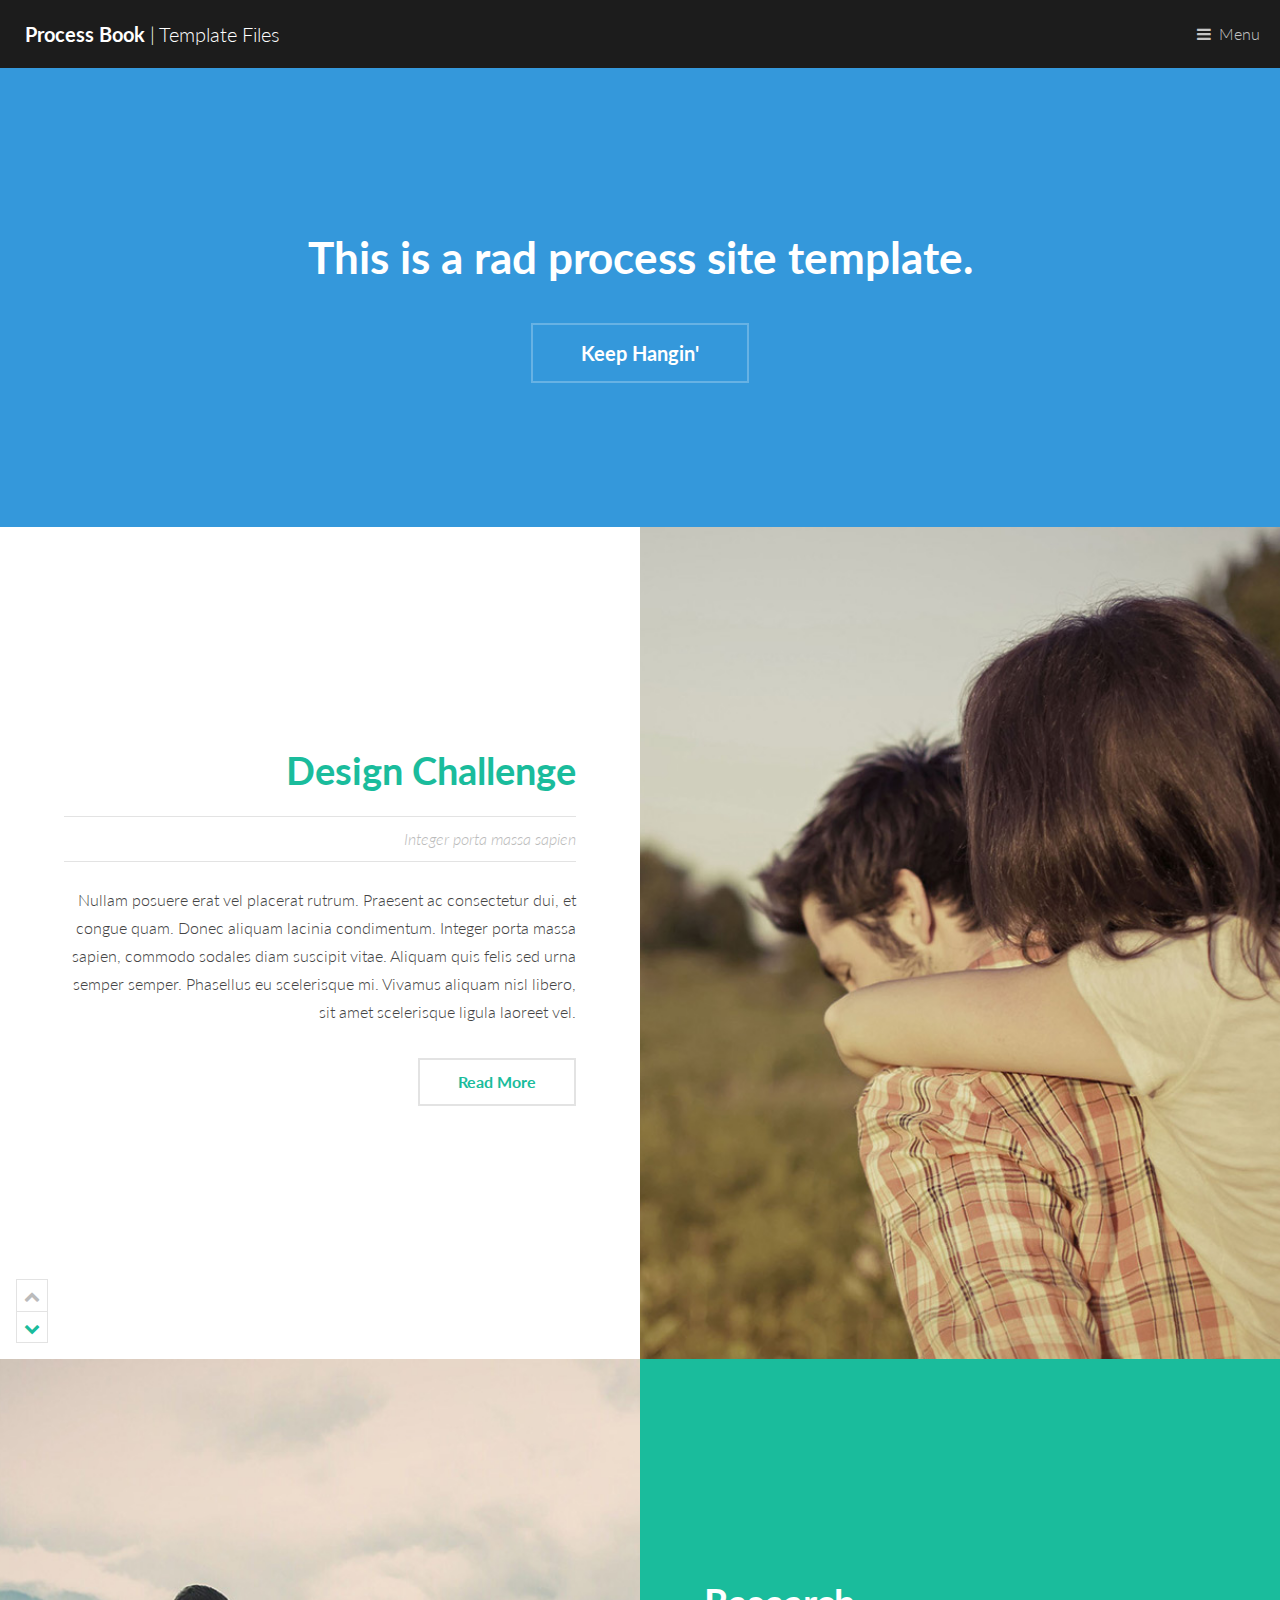
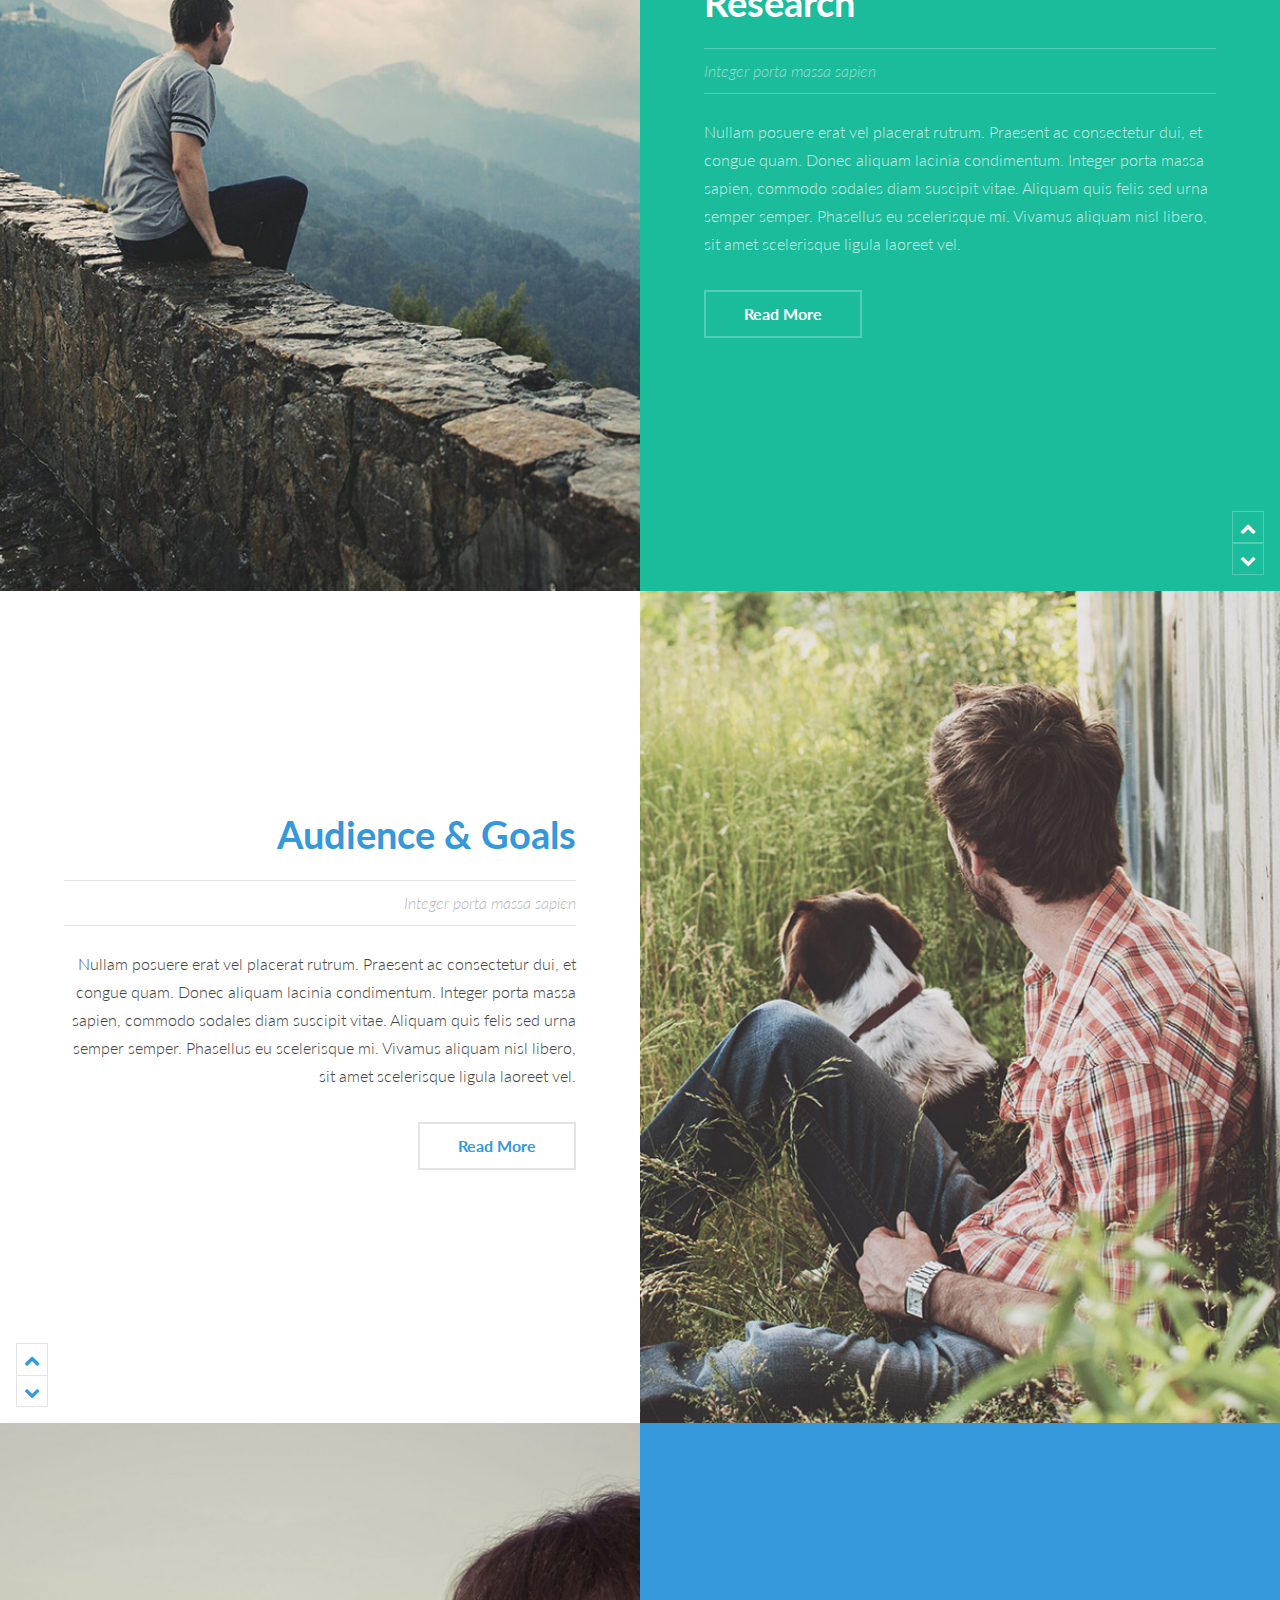
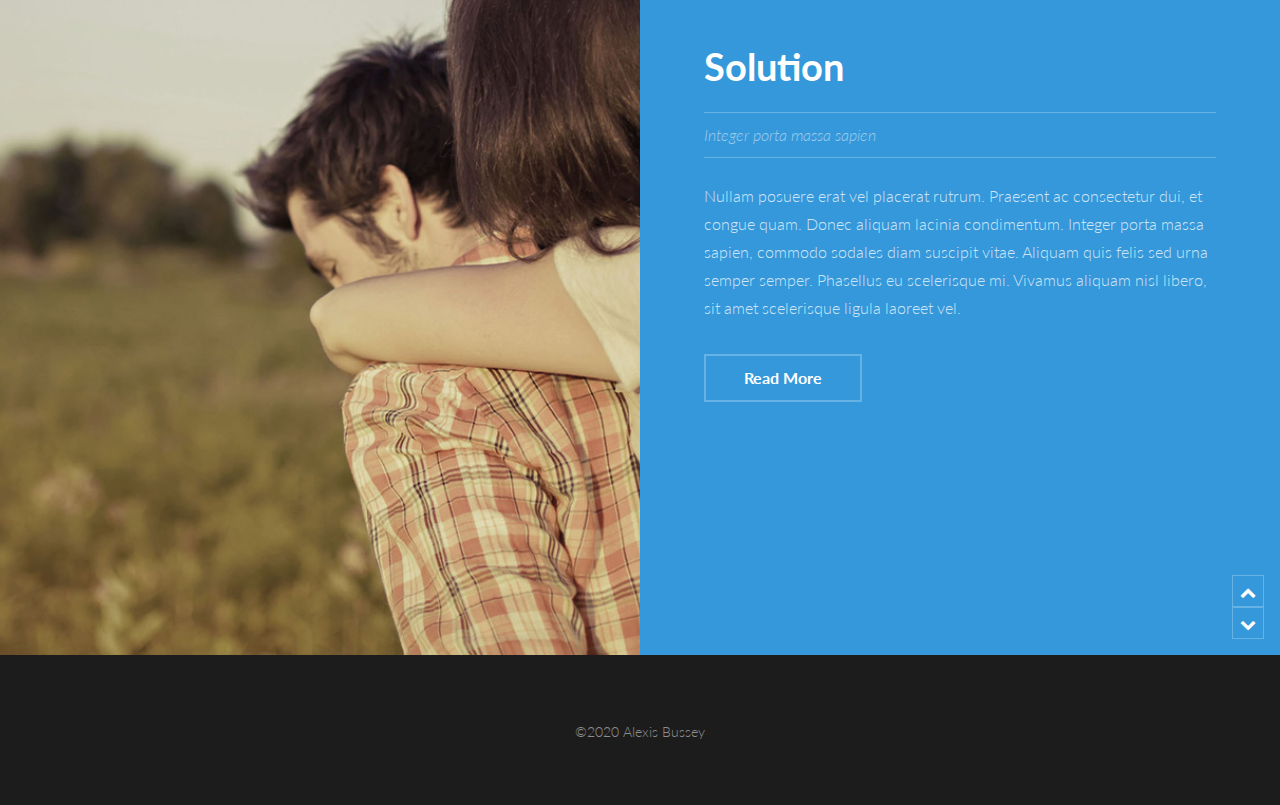
==== commit 93648348: "Specific Goals" ====
--- a/index.html
+++ b/index.html
@@ -22,6 +22,8 @@
 			<ul class="links">
 				<li><a href="index.html">Home</a></li>
 				<li><a href="research.html">Research</a></li>
+				<li><a href="design-challenge.html">Design Challenge</a></li>
+				<li><a href="audience-and-goals.html">Audience & Goals</a></li>
 				<li><a href="elements.html">Useful Elements</a></li>
 			</ul>
 		</nav>
@@ -44,12 +46,12 @@
 				<div class="content">
 					<div class="inner">
 						<header>
-							<h2><a href="generic.html">Design Challenge</a></h2>
+							<h2><a href="design-challenge.html">Design Challenge</a></h2>
 							<p class="info">Integer porta massa sapien</p>
 						</header>
 						<p>Nullam posuere erat vel placerat rutrum. Praesent ac consectetur dui, et congue quam. Donec aliquam lacinia condimentum. Integer porta massa sapien, commodo sodales diam suscipit vitae. Aliquam quis felis sed urna semper semper. Phasellus eu scelerisque mi. Vivamus aliquam nisl libero, sit amet scelerisque ligula laoreet vel.</p>
 						<ul class="actions">
-							<li><a href="generic-page.html" class="button alt">Read</a></li>
+							<li><a href="design-challenge.html" class="button alt">Read More</a></li>
 						</ul>
 					</div>
 					<div class="postnav">
@@ -67,12 +69,12 @@
 				<div class="content">
 					<div class="inner">
 						<header>
-							<h2><a href="generic.html">Research</a></h2>
+							<h2><a href="research.html">Research</a></h2>
 							<p class="info">Integer porta massa sapien</p>
 						</header>
 						<p>Nullam posuere erat vel placerat rutrum. Praesent ac consectetur dui, et congue quam. Donec aliquam lacinia condimentum. Integer porta massa sapien, commodo sodales diam suscipit vitae. Aliquam quis felis sed urna semper semper. Phasellus eu scelerisque mi. Vivamus aliquam nisl libero, sit amet scelerisque ligula laoreet vel.</p>
 						<ul class="actions">
-							<li><a href="generic-page.html" class="button alt">Read More</a></li>
+							<li><a href="research.html" class="button alt">Read More</a></li>
 						</ul>
 					</div>
 					<div class="postnav">
@@ -90,12 +92,12 @@
 				<div class="content">
 					<div class="inner">
 						<header>
-							<h2><a href="generic.html">Audience &amp; Goals</a></h2>
+							<h2><a href="audience-and-goals.html">Audience & Goals</a></h2>
 							<p class="info">Integer porta massa sapien</p>
 						</header>
 						<p>Nullam posuere erat vel placerat rutrum. Praesent ac consectetur dui, et congue quam. Donec aliquam lacinia condimentum. Integer porta massa sapien, commodo sodales diam suscipit vitae. Aliquam quis felis sed urna semper semper. Phasellus eu scelerisque mi. Vivamus aliquam nisl libero, sit amet scelerisque ligula laoreet vel.</p>
 						<ul class="actions">
-							<li><a href="generic-page.html" class="button alt">Read More</a></li>
+							<li><a href="audience-and-goals.html" class="button alt">Read More</a></li>
 						</ul>
 					</div>
 					<div class="postnav">
@@ -113,12 +115,12 @@
 				<div class="content">
 					<div class="inner">
 						<header>
-							<h2><a href="generic.html">Solution</a></h2>
+							<h2><a href="solution.html">Solution</a></h2>
 							<p class="info">Integer porta massa sapien</p>
 						</header>
 						<p>Nullam posuere erat vel placerat rutrum. Praesent ac consectetur dui, et congue quam. Donec aliquam lacinia condimentum. Integer porta massa sapien, commodo sodales diam suscipit vitae. Aliquam quis felis sed urna semper semper. Phasellus eu scelerisque mi. Vivamus aliquam nisl libero, sit amet scelerisque ligula laoreet vel.</p>
 						<ul class="actions">
-							<li><a href="generic-page.html" class="button alt">Read More</a></li>
+							<li><a href="solution.html" class="button alt">Read More</a></li>
 						</ul>
 					</div>
 					<div class="postnav">
@@ -131,7 +133,7 @@
 		<!-- Footer -->
 		<footer id="footer">
 			<div class="copyright">
-				&copy;2018 Your Name
+				&copy;2020 Alexis Bussey
 			</div>
 		</footer>
 
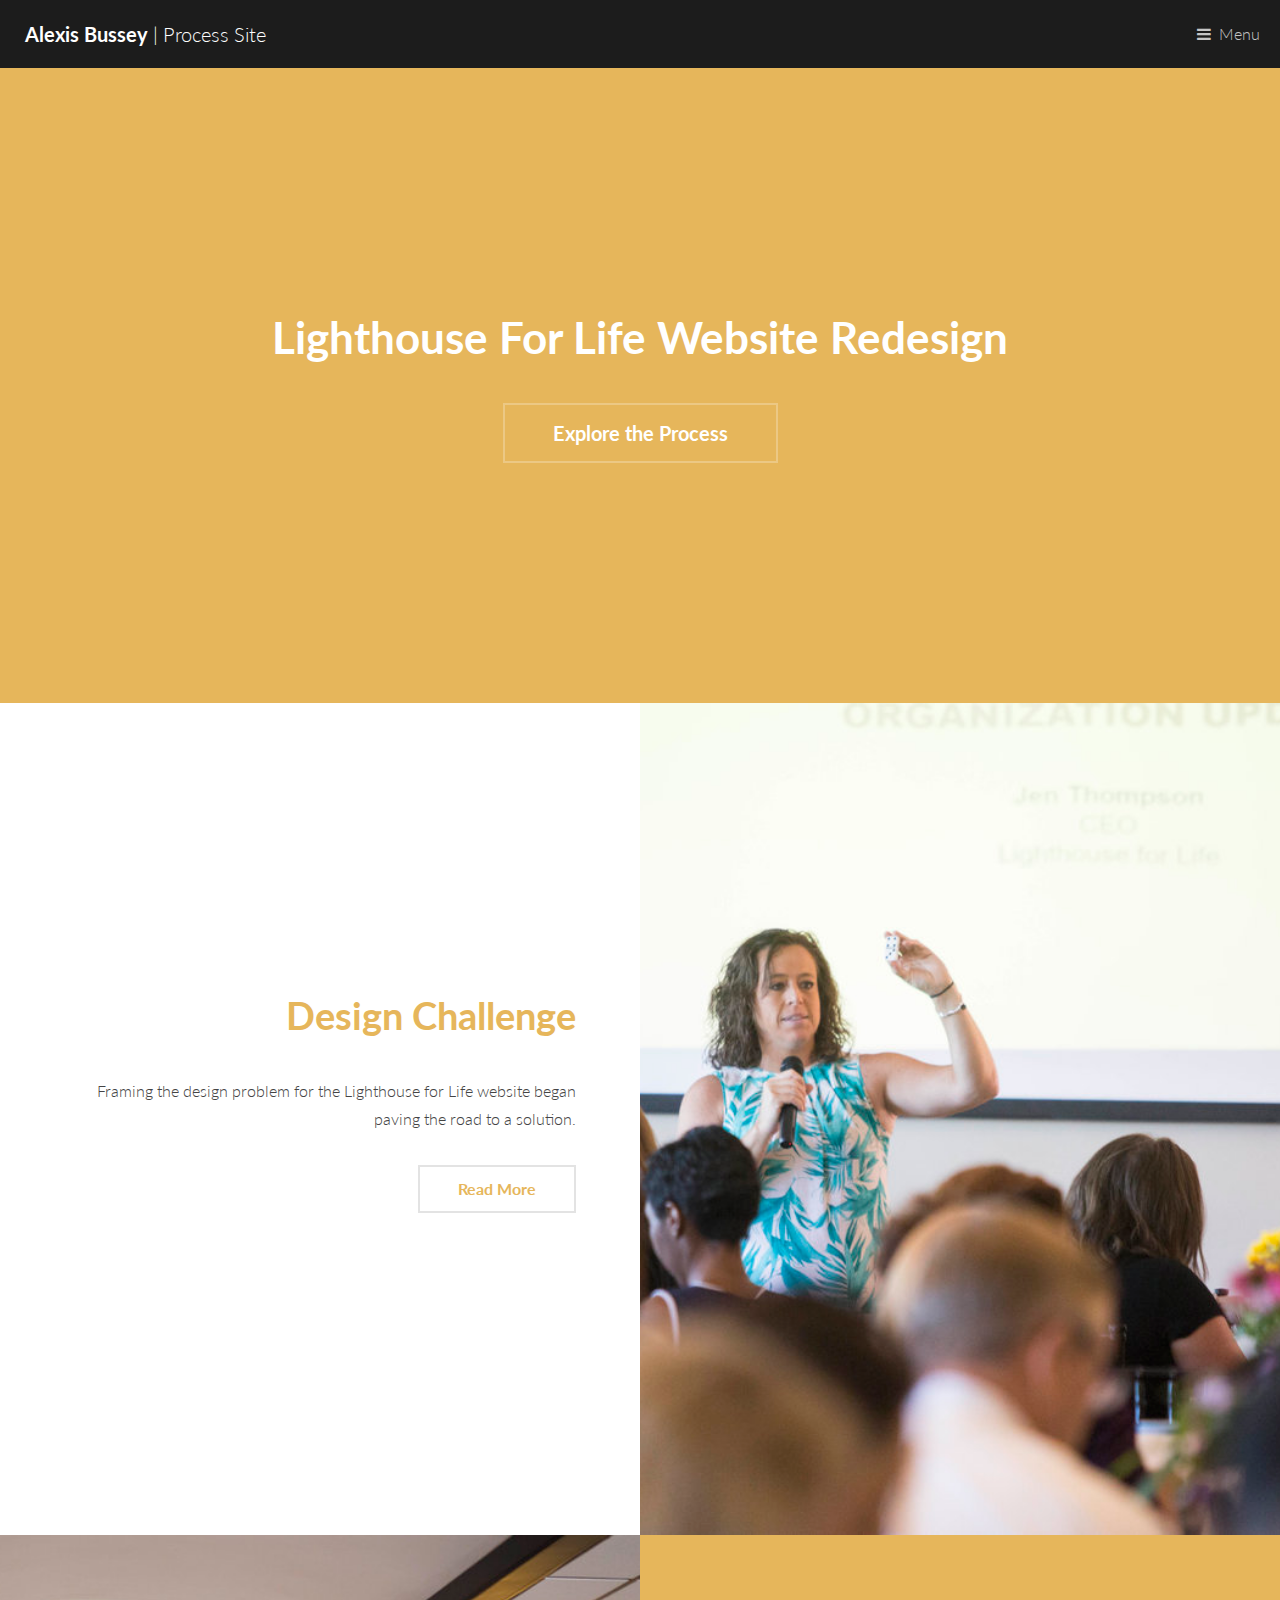
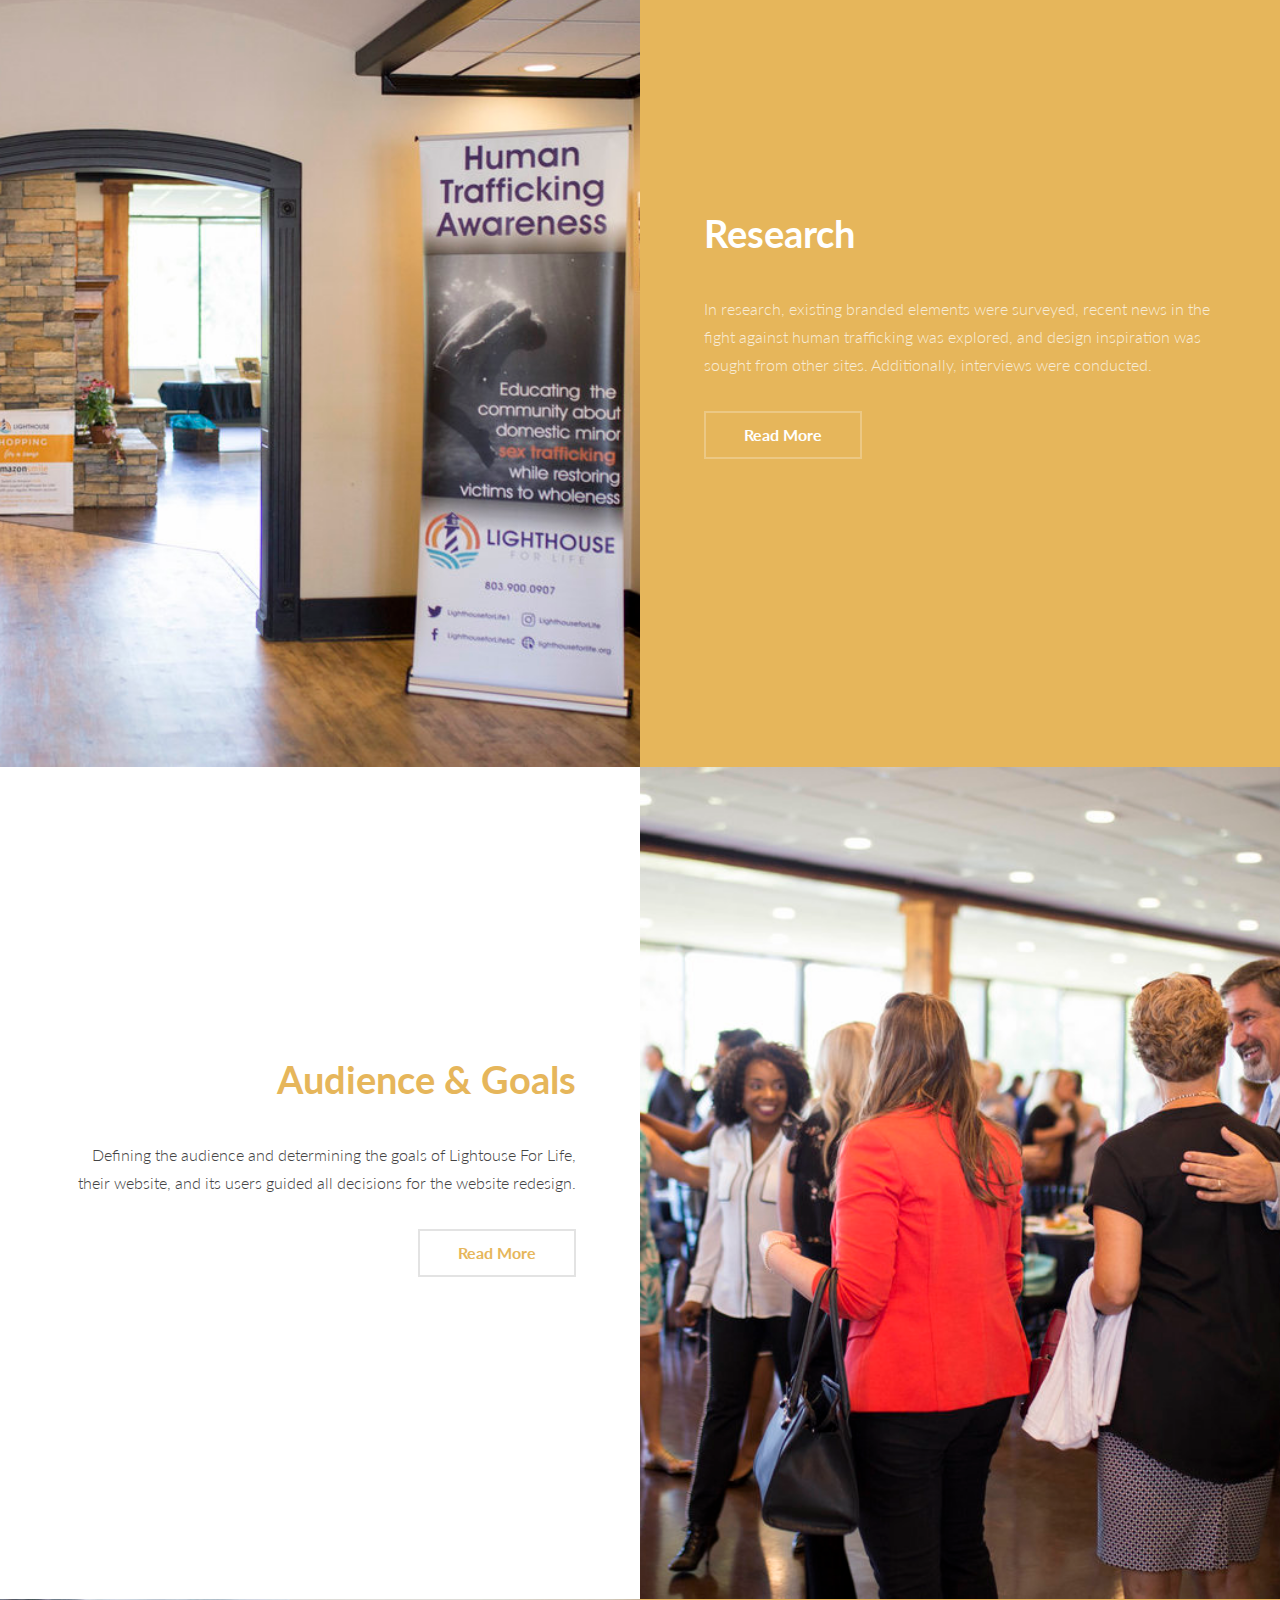
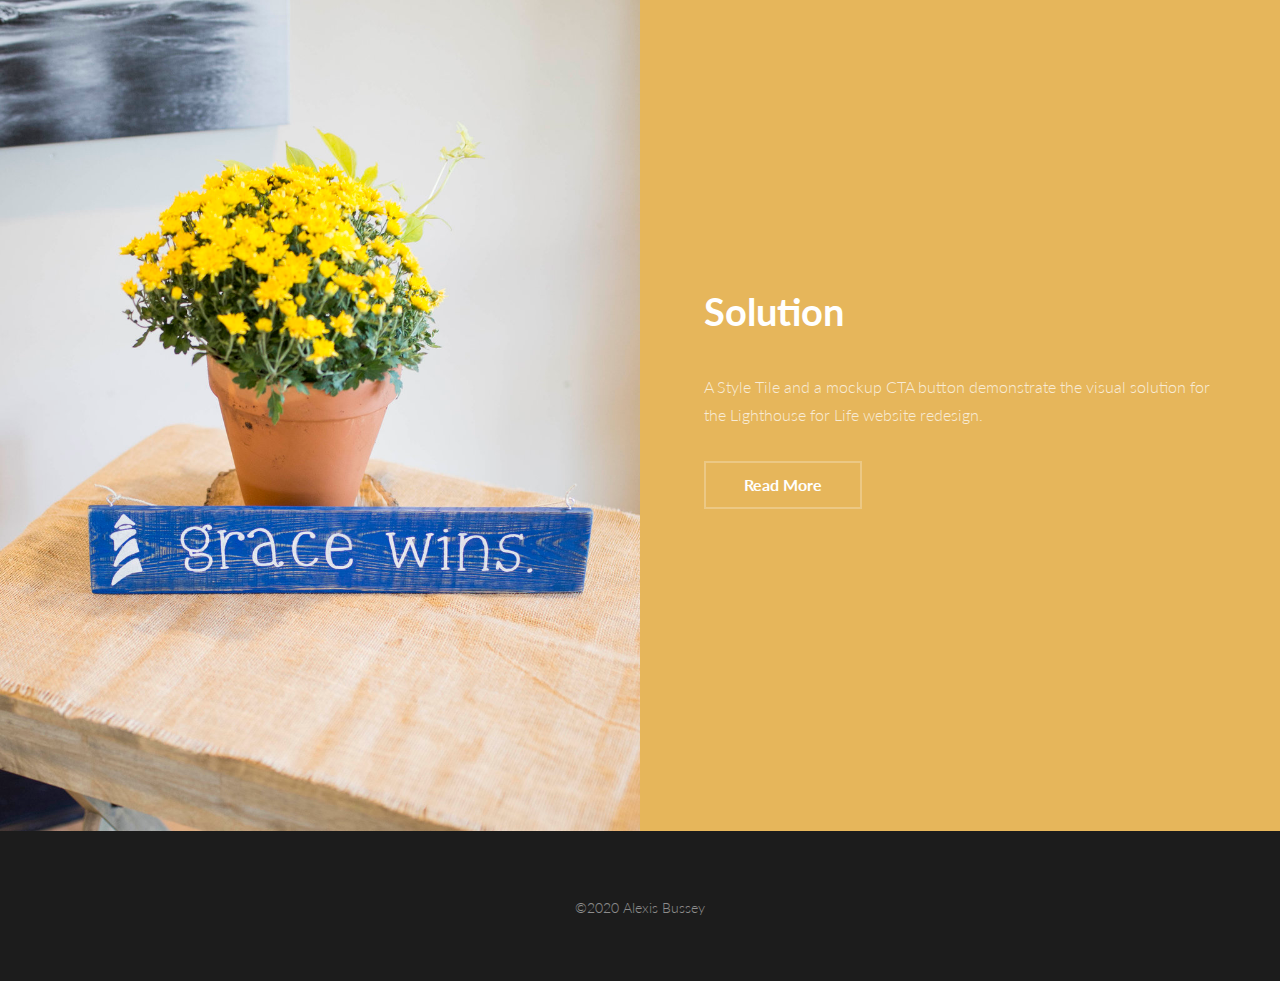
==== commit e543308b: "CSS-home-page" ====
--- a/index.html
+++ b/index.html
@@ -11,7 +11,7 @@
 
 		<!-- Header -->
 			<header id="header">
-				<a href="index.html" class="logo"><strong>Process Book</strong> | Template Files</a>
+				<a href="index.html" class="logo"><strong>Alexis Bussey</strong> | Process Site</a>
 				<nav>
 					<a href="#menu">Menu</a>
 				</nav>
@@ -24,109 +24,97 @@
 				<li><a href="research.html">Research</a></li>
 				<li><a href="design-challenge.html">Design Challenge</a></li>
 				<li><a href="audience-and-goals.html">Audience & Goals</a></li>
-				<li><a href="elements.html">Useful Elements</a></li>
+				<li><a href="solution.html">Solution</a></li>
 			</ul>
 		</nav>
 
 		<!-- Banner -->
 			<section id="banner">
 				<div class="inner">
-					<h1>This is a rad process site template.</h1>
+					<h1>Lighthouse For Life Website Redesign</h1>
 					<ul class="actions">
-						<li><a href="#one" class="button alt scrolly big">Keep Hangin'</a></li>
+						<li><a href="#one" class="button alt scrolly big">Explore the Process</a></li>
 					</ul>
-				</div>
 			</section>
 
 		<!-- One -->
 			<article id="one" class="post style1">
 				<div class="image">
-					<img src="images/pic14.jpg" alt="" data-position="75% center" />
+					<img src="images/Jentalking.png" alt="" data-position="75% center" />
 				</div>
 				<div class="content">
 					<div class="inner">
 						<header>
 							<h2><a href="design-challenge.html">Design Challenge</a></h2>
-							<p class="info">Integer porta massa sapien</p>
+
 						</header>
-						<p>Nullam posuere erat vel placerat rutrum. Praesent ac consectetur dui, et congue quam. Donec aliquam lacinia condimentum. Integer porta massa sapien, commodo sodales diam suscipit vitae. Aliquam quis felis sed urna semper semper. Phasellus eu scelerisque mi. Vivamus aliquam nisl libero, sit amet scelerisque ligula laoreet vel.</p>
+						<p>Framing the design problem for the Lighthouse for Life website began paving the road to a solution.</p>
 						<ul class="actions">
 							<li><a href="design-challenge.html" class="button alt">Read More</a></li>
 						</ul>
 					</div>
-					<div class="postnav">
-						<a href="#" class="prev disabled"><span class="icon fa-chevron-up"></span></a>
-						<a href="#two" class="scrolly next"><span class="icon fa-chevron-down"></span></a>
-					</div>
+
 				</div>
 			</article>
 
 		<!-- Two -->
 			<article id="two" class="post invert style1 alt">
 				<div class="image">
-					<img src="images/pic13.jpg" alt="" data-position="10% center" />
+					<img src="images/awarenessposter.png" alt="" data-position="80% center" />
 				</div>
 				<div class="content">
 					<div class="inner">
 						<header>
 							<h2><a href="research.html">Research</a></h2>
-							<p class="info">Integer porta massa sapien</p>
+
 						</header>
-						<p>Nullam posuere erat vel placerat rutrum. Praesent ac consectetur dui, et congue quam. Donec aliquam lacinia condimentum. Integer porta massa sapien, commodo sodales diam suscipit vitae. Aliquam quis felis sed urna semper semper. Phasellus eu scelerisque mi. Vivamus aliquam nisl libero, sit amet scelerisque ligula laoreet vel.</p>
+						<p>In research, existing branded elements were surveyed, recent news in the fight against human trafficking was explored, and design inspiration was sought from other sites. Additionally, interviews were conducted.</p>
 						<ul class="actions">
 							<li><a href="research.html" class="button alt">Read More</a></li>
 						</ul>
 					</div>
-					<div class="postnav">
-						<a href="#one" class="scrolly prev"><span class="icon fa-chevron-up"></span></a>
-						<a href="#three" class="scrolly next"><span class="icon fa-chevron-down"></span></a>
-					</div>
+
 				</div>
 			</article>
 
 		<!-- Three -->
 			<article id="three" class="post style2">
 				<div class="image">
-					<img src="images/pic12.jpg" alt="" data-position="80% center" />
+					<img src="images/audiencecrowd.png" alt="" data-position="60% center" />
 				</div>
 				<div class="content">
 					<div class="inner">
 						<header>
 							<h2><a href="audience-and-goals.html">Audience & Goals</a></h2>
-							<p class="info">Integer porta massa sapien</p>
+
 						</header>
-						<p>Nullam posuere erat vel placerat rutrum. Praesent ac consectetur dui, et congue quam. Donec aliquam lacinia condimentum. Integer porta massa sapien, commodo sodales diam suscipit vitae. Aliquam quis felis sed urna semper semper. Phasellus eu scelerisque mi. Vivamus aliquam nisl libero, sit amet scelerisque ligula laoreet vel.</p>
+						<p>Defining the audience and determining the goals of Lightouse For Life, their website, and its users guided all decisions for the website redesign.</p>
 						<ul class="actions">
 							<li><a href="audience-and-goals.html" class="button alt">Read More</a></li>
 						</ul>
 					</div>
-					<div class="postnav">
-						<a href="#two" class="scrolly prev"><span class="icon fa-chevron-up"></span></a>
-						<a href="#four" class="scrolly next"><span class="icon fa-chevron-down"></span></a>
-					</div>
+
 				</div>
 			</article>
 
 		<!-- Four -->
 			<article id="four" class="post invert style2 alt">
 				<div class="image">
-					<img src="images/pic14.jpg" alt="" data-position="60% center" />
+					<img src="images/gracewinswflowers.png" alt="" data-position="60% center" />
 				</div>
 				<div class="content">
 					<div class="inner">
 						<header>
 							<h2><a href="solution.html">Solution</a></h2>
-							<p class="info">Integer porta massa sapien</p>
 						</header>
-						<p>Nullam posuere erat vel placerat rutrum. Praesent ac consectetur dui, et congue quam. Donec aliquam lacinia condimentum. Integer porta massa sapien, commodo sodales diam suscipit vitae. Aliquam quis felis sed urna semper semper. Phasellus eu scelerisque mi. Vivamus aliquam nisl libero, sit amet scelerisque ligula laoreet vel.</p>
+							<p>A Style Tile and a mockup CTA button demonstrate the visual solution for the Lighthouse for Life website redesign.</p>
+						</header>
+						<p></p>
 						<ul class="actions">
 							<li><a href="solution.html" class="button alt">Read More</a></li>
 						</ul>
 					</div>
-					<div class="postnav">
-						<a href="#three" class="scrolly prev"><span class="icon fa-chevron-up"></span></a>
-						<a href="#five" class="scrolly next"><span class="icon fa-chevron-down"></span></a>
-					</div>
+
 				</div>
 			</article>
 
--- a/assets/css/main.css
+++ b/assets/css/main.css
@@ -1734,7 +1734,7 @@
 	}
 
 	a {
-		color: #1abc9c;
+		color: #e6b65b;
 	}
 
 	strong, b {
@@ -1894,7 +1894,7 @@
 	input[type="button"],
 	button,
 	.button {
-		background-color: #1abc9c;
+		background-color: #e6b65b;
 		color: #fff !important;
 	}
 
@@ -1953,7 +1953,7 @@
 		input[type="button"].special,
 		button.special,
 		.button.special {
-			background-color: #3498db;
+			background-color: #e6b65b;
 			color: #fff !important;
 		}
 
@@ -2182,7 +2182,7 @@
 	input[type="radio"]:checked + label:before {
 		background-color: #fff;
 		border-color: #fff;
-		color: #1abc9c;
+		color: #e6b65b;
 	}
 
 	input[type="checkbox"]:focus + label:before,
@@ -2625,19 +2625,19 @@
 		}
 
 			.wrapper.style1 input, .wrapper.style1 select, .wrapper.style1 textarea {
-				color: #1abc9c;
+				color: #e6b65b;
 			}
 
 			.wrapper.style1 a {
-				color: #1abc9c;
+				color: #e6b65b;
 			}
 
 			.wrapper.style1 strong, .wrapper.style1 b {
-				color: #1abc9c;
+				color: #e6b65b;
 			}
 
 			.wrapper.style1 h1, .wrapper.style1 h2, .wrapper.style1 h3, .wrapper.style1 h4, .wrapper.style1 h5, .wrapper.style1 h6 {
-				color: #1abc9c;
+				color: #e6b65b;
 			}
 
 			.wrapper.style1 blockquote {
@@ -2662,7 +2662,7 @@
 			.wrapper.style1 input[type="button"],
 			.wrapper.style1 button,
 			.wrapper.style1 .button {
-				background-color: #1abc9c;
+				background-color: #e6b65b;
 				color: #fff !important;
 			}
 
@@ -2689,7 +2689,7 @@
 				.wrapper.style1 .button.alt {
 					background-color: transparent;
 					box-shadow: inset 0 0 0 2px rgba(144, 144, 144, 0.25);
-					color: #1abc9c !important;
+					color: #e6b65b !important;
 				}
 
 					.wrapper.style1 input[type="submit"].alt:hover,
@@ -2721,12 +2721,12 @@
 				.wrapper.style1 input[type="button"].special,
 				.wrapper.style1 button.special,
 				.wrapper.style1 .button.special {
-					background-color: #1abc9c;
+					background-color: #e6b65b;
 					color: #fff !important;
 				}
 
 			.wrapper.style1 label {
-				color: #1abc9c;
+				color: #e6b65b;
 			}
 
 			.wrapper.style1 input[type="text"],
@@ -2743,8 +2743,8 @@
 				.wrapper.style1 input[type="email"]:focus,
 				.wrapper.style1 select:focus,
 				.wrapper.style1 textarea:focus {
-					border-color: #1abc9c;
-					box-shadow: 0 0 0 1px #1abc9c;
+					border-color: #e6b65b;
+					box-shadow: 0 0 0 1px #e6b65b;
 				}
 
 			.wrapper.style1 .select-wrapper:before {
@@ -2764,15 +2764,15 @@
 
 			.wrapper.style1 input[type="checkbox"]:checked + label:before,
 			.wrapper.style1 input[type="radio"]:checked + label:before {
-				background-color: #1abc9c;
-				border-color: #1abc9c;
+				background-color: #e6b65b;
+				border-color: #e6b65b;
 				color: #fff;
 			}
 
 			.wrapper.style1 input[type="checkbox"]:focus + label:before,
 			.wrapper.style1 input[type="radio"]:focus + label:before {
-				border-color: #1abc9c;
-				box-shadow: 0 0 0 1px #1abc9c;
+				border-color: #e6b65b;
+				box-shadow: 0 0 0 1px #e6b65b;
 			}
 
 			.wrapper.style1 ::-webkit-input-placeholder {
@@ -2812,7 +2812,7 @@
 				}
 
 			.wrapper.style1 table th {
-				color: #1abc9c;
+				color: #e6b65b;
 			}
 
 			.wrapper.style1 table thead {
@@ -2833,19 +2833,19 @@
 		}
 
 			.wrapper.style2 input, .wrapper.style2 select, .wrapper.style2 textarea {
-				color: #3498db;
+				color: #e6b65b;
 			}
 
 			.wrapper.style2 a {
-				color: #3498db;
+				color: #e6b65b;
 			}
 
 			.wrapper.style2 strong, .wrapper.style2 b {
-				color: #3498db;
+				color: #e6b65b;
 			}
 
 			.wrapper.style2 h1, .wrapper.style2 h2, .wrapper.style2 h3, .wrapper.style2 h4, .wrapper.style2 h5, .wrapper.style2 h6 {
-				color: #3498db;
+				color: #e6b65b;
 			}
 
 			.wrapper.style2 blockquote {
@@ -2870,7 +2870,7 @@
 			.wrapper.style2 input[type="button"],
 			.wrapper.style2 button,
 			.wrapper.style2 .button {
-				background-color: #1abc9c;
+				background-color: #e6b65b;
 				color: #fff !important;
 			}
 
@@ -2897,7 +2897,7 @@
 				.wrapper.style2 .button.alt {
 					background-color: transparent;
 					box-shadow: inset 0 0 0 2px rgba(144, 144, 144, 0.25);
-					color: #3498db !important;
+					color: #e6b65b !important;
 				}
 
 					.wrapper.style2 input[type="submit"].alt:hover,
@@ -2929,12 +2929,12 @@
 				.wrapper.style2 input[type="button"].special,
 				.wrapper.style2 button.special,
 				.wrapper.style2 .button.special {
-					background-color: #3498db;
+					background-color: #e6b65b;
 					color: #fff !important;
 				}
 
 			.wrapper.style2 label {
-				color: #3498db;
+				color: #e6b65b;
 			}
 
 			.wrapper.style2 input[type="text"],
@@ -2951,8 +2951,8 @@
 				.wrapper.style2 input[type="email"]:focus,
 				.wrapper.style2 select:focus,
 				.wrapper.style2 textarea:focus {
-					border-color: #3498db;
-					box-shadow: 0 0 0 1px #3498db;
+					border-color: #e6b65b;
+					box-shadow: 0 0 0 1px #e6b65b;
 				}
 
 			.wrapper.style2 .select-wrapper:before {
@@ -2972,15 +2972,15 @@
 
 			.wrapper.style2 input[type="checkbox"]:checked + label:before,
 			.wrapper.style2 input[type="radio"]:checked + label:before {
-				background-color: #3498db;
-				border-color: #3498db;
+				background-color: #e6b65b;
+				border-color: #e6b65b;
 				color: #fff;
 			}
 
 			.wrapper.style2 input[type="checkbox"]:focus + label:before,
 			.wrapper.style2 input[type="radio"]:focus + label:before {
-				border-color: #3498db;
-				box-shadow: 0 0 0 1px #3498db;
+				border-color: #e6b65b;
+				box-shadow: 0 0 0 1px #e6b65b;
 			}
 
 			.wrapper.style2 ::-webkit-input-placeholder {
@@ -3020,7 +3020,7 @@
 				}
 
 			.wrapper.style2 table th {
-				color: #3498db;
+				color: #e6b65b;
 			}
 
 			.wrapper.style2 table thead {
@@ -3304,7 +3304,7 @@
 /* Banner */
 
 	#banner {
-		background-color: #3498db;
+		background-color: #e6b65b;
 		color: rgba(255, 255, 255, 0.75);
 		text-align: center;
 		cursor: default;
@@ -3349,7 +3349,7 @@
 		#banner input[type="button"],
 		#banner button,
 		#banner .button {
-			background-color: #1abc9c;
+			background-color: #e6b65b;
 			color: #fff !important;
 		}
 
@@ -3409,7 +3409,7 @@
 			#banner button.special,
 			#banner .button.special {
 				background-color: #fff;
-				color: #3498db !important;
+				color: #e6b65b !important;
 			}
 
 		#banner label {
@@ -3453,7 +3453,7 @@
 		#banner input[type="radio"]:checked + label:before {
 			background-color: #fff;
 			border-color: #fff;
-			color: #3498db;
+			color: #e6b65b;
 		}
 
 		#banner input[type="checkbox"]:focus + label:before,
@@ -3764,19 +3764,19 @@
 		}
 
 			.post.style1 input, .post.style1 select, .post.style1 textarea {
-				color: #1abc9c;
+				color: #e6b65b;
 			}
 
 			.post.style1 a {
-				color: #1abc9c;
+				color: #e6b65b;
 			}
 
 			.post.style1 strong, .post.style1 b {
-				color: #1abc9c;
+				color: #e6b65b;
 			}
 
 			.post.style1 h1, .post.style1 h2, .post.style1 h3, .post.style1 h4, .post.style1 h5, .post.style1 h6 {
-				color: #1abc9c;
+				color: #e6b65b;
 			}
 
 			.post.style1 blockquote {
@@ -3797,7 +3797,7 @@
 			.post.style1 input[type="button"],
 			.post.style1 button,
 			.post.style1 .button {
-				background-color: #1abc9c;
+				background-color: #e6b65b;
 				color: #fff !important;
 			}
 
@@ -3824,7 +3824,7 @@
 				.post.style1 .button.alt {
 					background-color: transparent;
 					box-shadow: inset 0 0 0 2px rgba(144, 144, 144, 0.25);
-					color: #1abc9c !important;
+					color: #e6b65b !important;
 				}
 
 					.post.style1 input[type="submit"].alt:hover,
@@ -3856,12 +3856,12 @@
 				.post.style1 input[type="button"].special,
 				.post.style1 button.special,
 				.post.style1 .button.special {
-					background-color: #1abc9c;
+					background-color: #e6b65b;
 					color: #fff !important;
 				}
 
 			.post.style1.invert {
-				background-color: #1abc9c;
+				background-color: #e6b65b;
 				color: rgba(255, 255, 255, 0.75);
 			}
 
@@ -3900,7 +3900,7 @@
 				.post.style1.invert button,
 				.post.style1.invert .button {
 					background-color: #fff;
-					color: #1abc9c !important;
+					color: #e6b65b !important;
 				}
 
 					.post.style1.invert input[type="submit"].alt,
@@ -3943,11 +3943,11 @@
 					.post.style1.invert button.special,
 					.post.style1.invert .button.special {
 						background-color: #fff;
-						color: #1abc9c !important;
+						color: #e6b65b !important;
 					}
 
 				.post.style1.invert .content {
-					background: #1abc9c;
+					background: #e6b65b;
 				}
 
 					.post.style1.invert .content header p {
@@ -3969,7 +3969,7 @@
 						}
 
 				.post.style1.invert .image {
-					background-color: #1abc9c;
+					background-color: #e6b65b;
 				}
 
 		.post.style2 {
@@ -3978,19 +3978,19 @@
 		}
 
 			.post.style2 input, .post.style2 select, .post.style2 textarea {
-				color: #3498db;
+				color: #e6b65b;
 			}
 
 			.post.style2 a {
-				color: #3498db;
+				color: #e6b65b;
 			}
 
 			.post.style2 strong, .post.style2 b {
-				color: #3498db;
+				color: #e6b65b;
 			}
 
 			.post.style2 h1, .post.style2 h2, .post.style2 h3, .post.style2 h4, .post.style2 h5, .post.style2 h6 {
-				color: #3498db;
+				color: #e6b65b;
 			}
 
 			.post.style2 blockquote {
@@ -4011,7 +4011,7 @@
 			.post.style2 input[type="button"],
 			.post.style2 button,
 			.post.style2 .button {
-				background-color: #1abc9c;
+				background-color: #e6b65b;
 				color: #fff !important;
 			}
 
@@ -4038,7 +4038,7 @@
 				.post.style2 .button.alt {
 					background-color: transparent;
 					box-shadow: inset 0 0 0 2px rgba(144, 144, 144, 0.25);
-					color: #3498db !important;
+					color: #e6b65b !important;
 				}
 
 					.post.style2 input[type="submit"].alt:hover,
@@ -4070,12 +4070,12 @@
 				.post.style2 input[type="button"].special,
 				.post.style2 button.special,
 				.post.style2 .button.special {
-					background-color: #3498db;
+					background-color: #e6b65b;
 					color: #fff !important;
 				}
 
 			.post.style2.invert {
-				background-color: #3498db;
+				background-color: #e6b65b;
 				color: rgba(255, 255, 255, 0.75);
 			}
 
@@ -4113,7 +4113,7 @@
 				.post.style2.invert input[type="button"],
 				.post.style2.invert button,
 				.post.style2.invert .button {
-					background-color: #1abc9c;
+					background-color: #e6b65b;
 					color: #fff !important;
 				}
 
@@ -4173,11 +4173,11 @@
 					.post.style2.invert button.special,
 					.post.style2.invert .button.special {
 						background-color: #fff;
-						color: #3498db !important;
+						color: #e6b65b !important;
 					}
 
 				.post.style2.invert .content {
-					background: #3498db;
+					background: #e6b65b;
 				}
 
 					.post.style2.invert .content header p {
@@ -4199,7 +4199,7 @@
 						}
 
 				.post.style2.invert .image {
-					background-color: #3498db;
+					background-color: #e6b65b;
 				}
 
 		.post.style3 {
@@ -4241,7 +4241,7 @@
 			.post.style3 input[type="button"],
 			.post.style3 button,
 			.post.style3 .button {
-				background-color: #1abc9c;
+				background-color: #e6b65b;
 				color: #fff !important;
 			}
 
@@ -4343,7 +4343,7 @@
 				.post.style3.invert input[type="button"],
 				.post.style3.invert button,
 				.post.style3.invert .button {
-					background-color: #1abc9c;
+					background-color: #e6b65b;
 					color: #fff !important;
 				}
 
--- a/assets/css/custom.css
+++ b/assets/css/custom.css
@@ -5,15 +5,13 @@
 
 /* If you want to add a background image to the home page banner instead of using a solid color.
 Just un comment the #banner rule below. */
-/* #banner {
-  background-image: url(../../images/pic01.jpg);
-  background-size: cover;
-  color: rgba(255, 255, 255, 0.75);
-  text-shadow: 1px 1px 15px #333;
+#banner{
+  background-image: url(../../images/coloredbokeh.png);
+  background-position: center;
   text-align: center;
   cursor: default;
-  padding: 10em 4em 9em 4em;
-} */
+  padding: 15em 4em 15em 4em;
+}
 
 
 
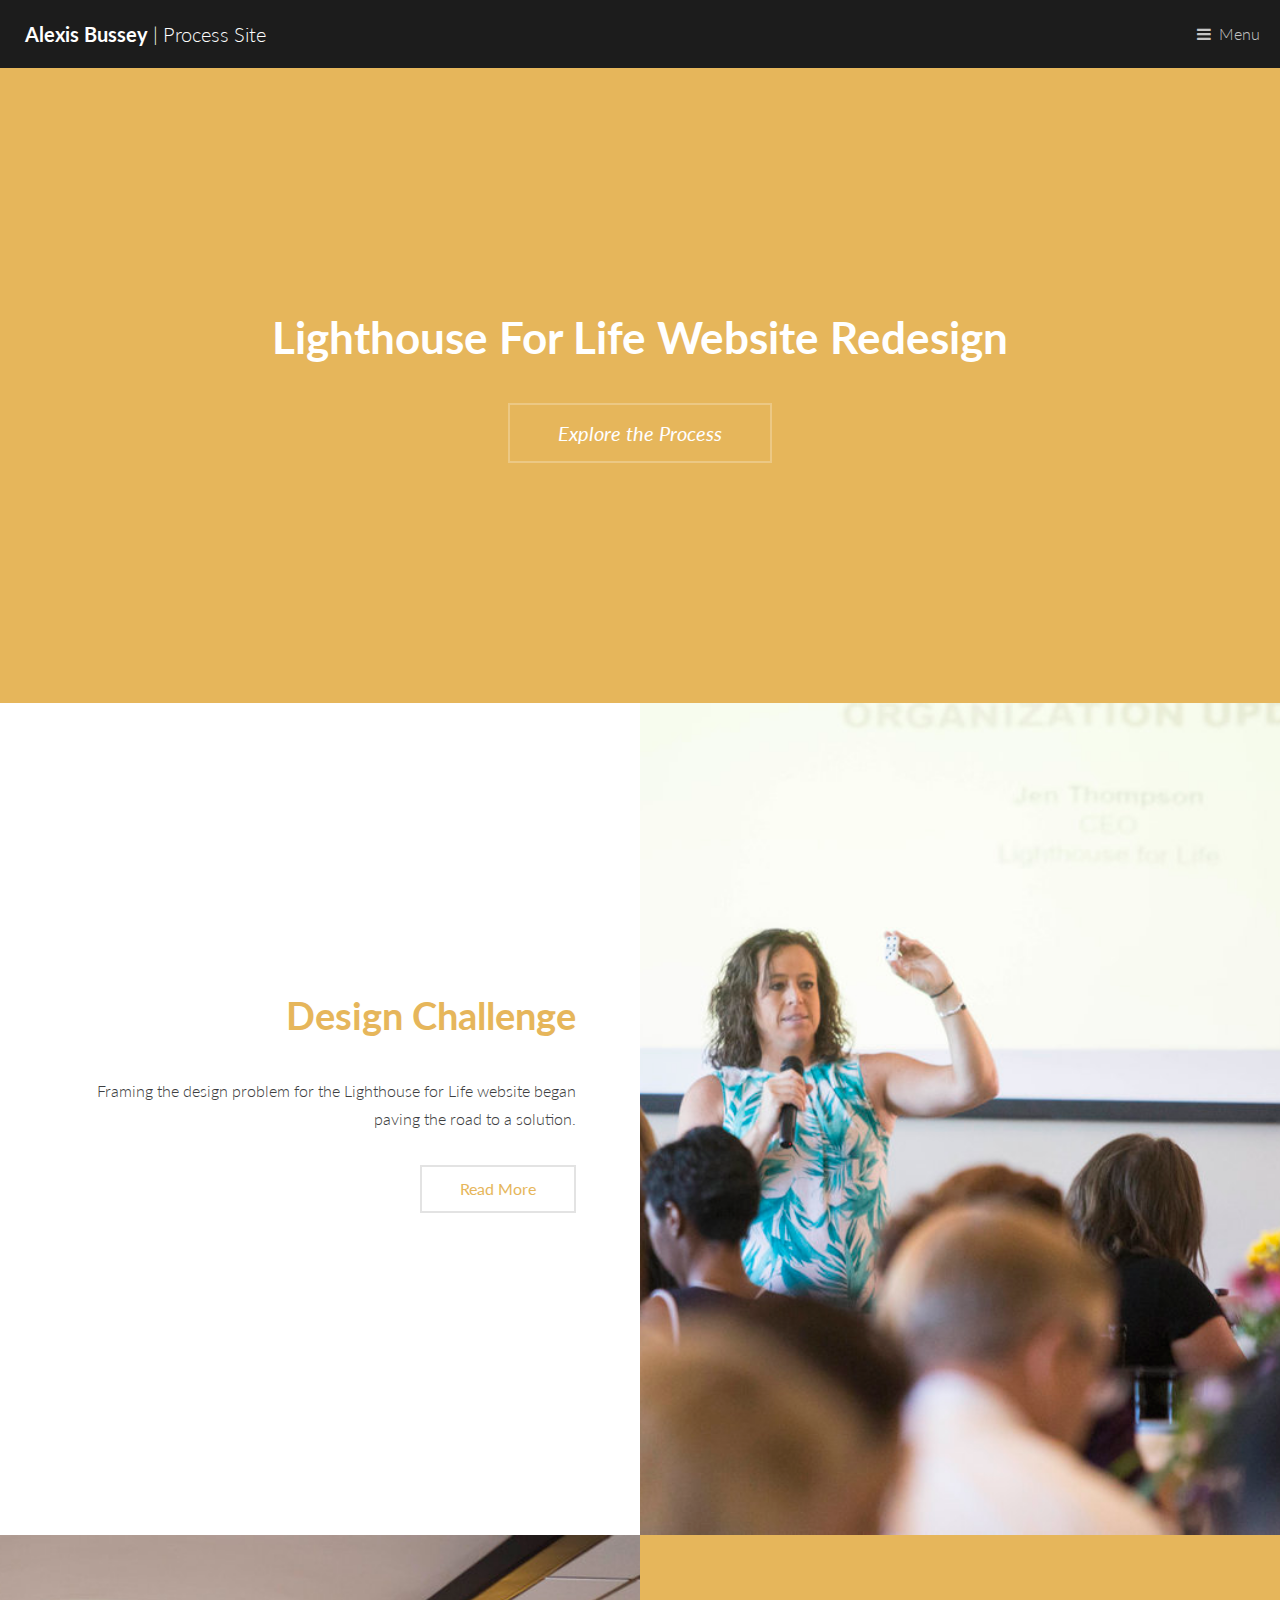
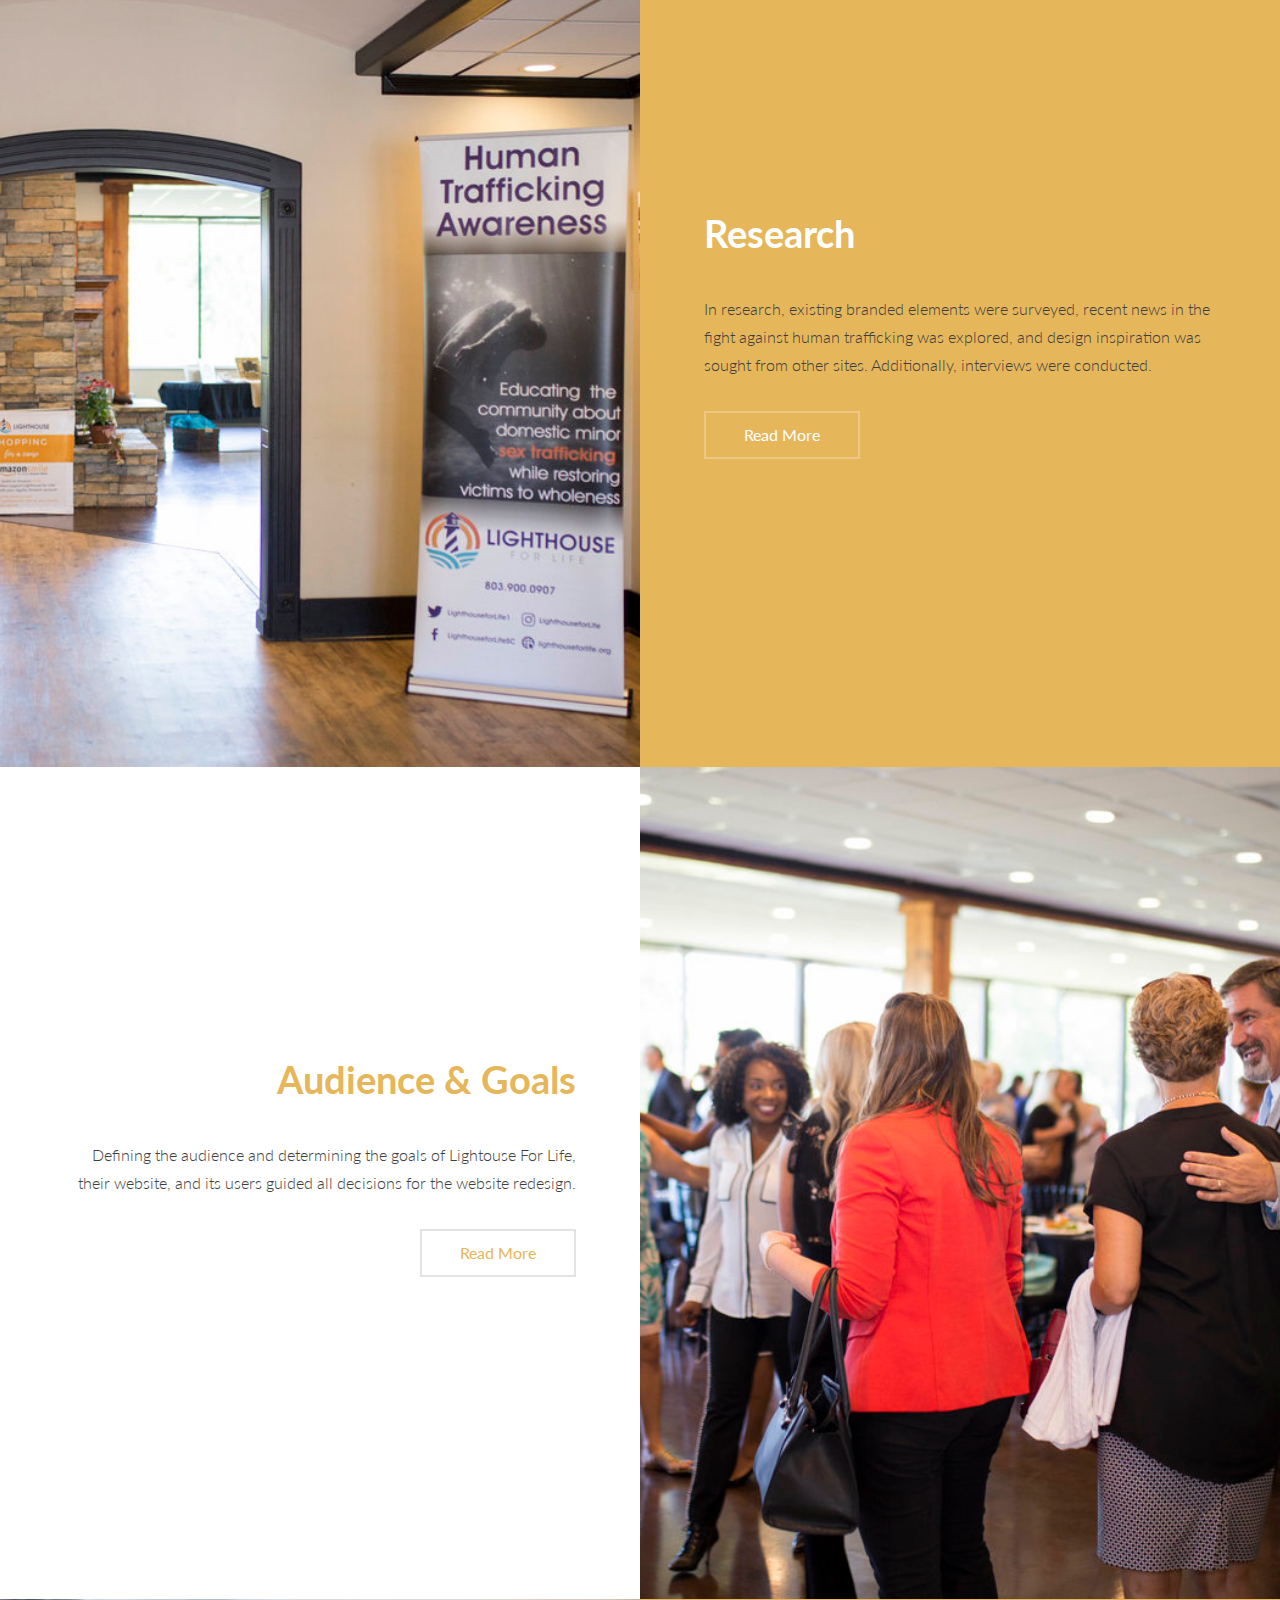
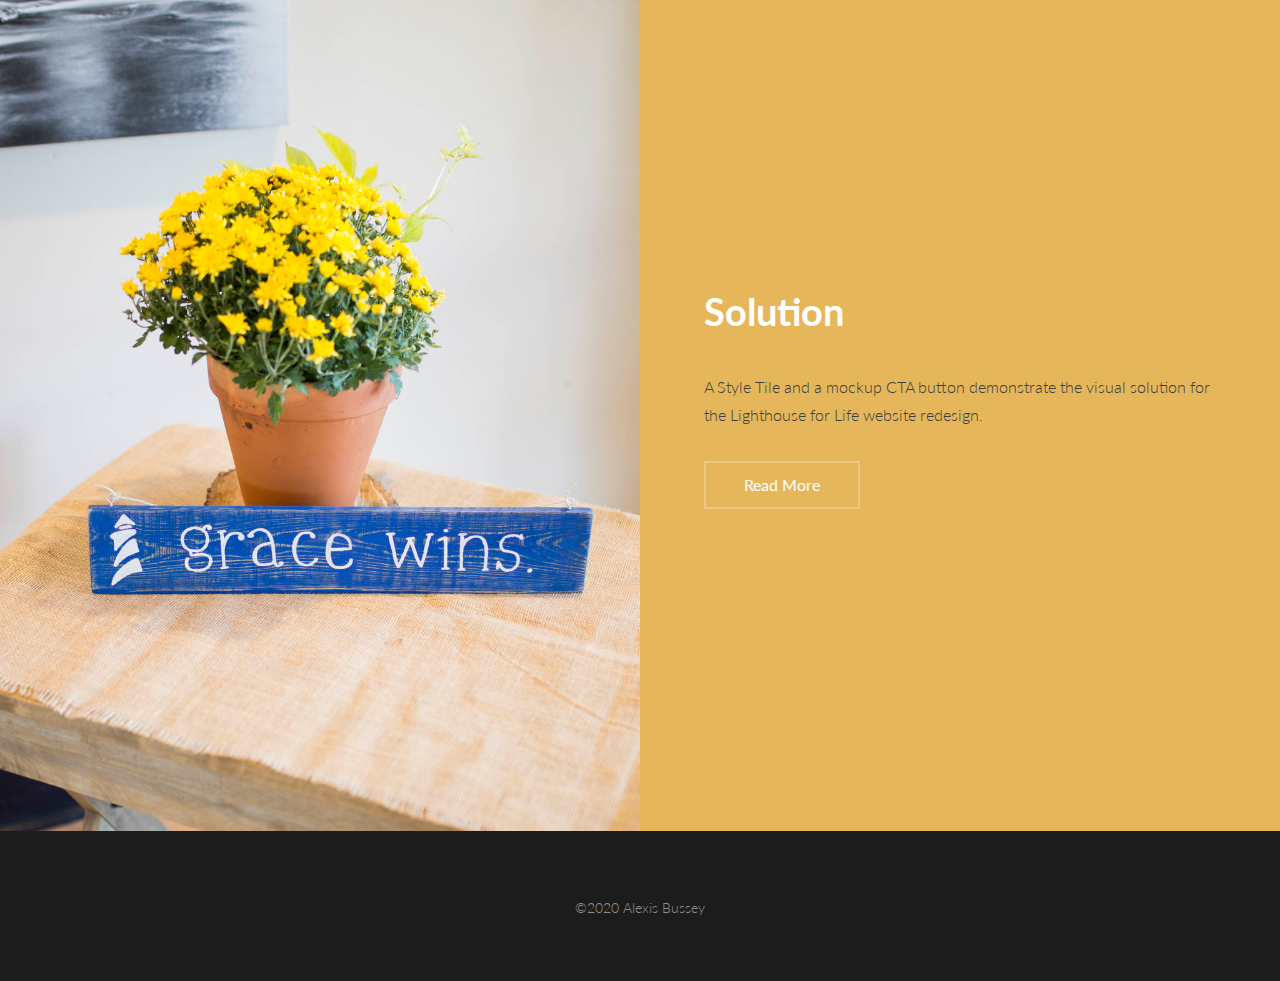
==== commit 7c1d153b: "CSS updates" ====
--- a/index.html
+++ b/index.html
@@ -48,7 +48,7 @@
 							<h2><a href="design-challenge.html">Design Challenge</a></h2>
 
 						</header>
-						<p>Framing the design problem for the Lighthouse for Life website began paving the road to a solution.</p>
+						<p class="newname" >Framing the design problem for the Lighthouse for Life website began paving the road to a solution.</p>
 						<ul class="actions">
 							<li><a href="design-challenge.html" class="button alt">Read More</a></li>
 						</ul>
@@ -68,7 +68,7 @@
 							<h2><a href="research.html">Research</a></h2>
 
 						</header>
-						<p>In research, existing branded elements were surveyed, recent news in the fight against human trafficking was explored, and design inspiration was sought from other sites. Additionally, interviews were conducted.</p>
+						<p class="newname">In research, existing branded elements were surveyed, recent news in the fight against human trafficking was explored, and design inspiration was sought from other sites. Additionally, interviews were conducted.</p>
 						<ul class="actions">
 							<li><a href="research.html" class="button alt">Read More</a></li>
 						</ul>
@@ -88,7 +88,7 @@
 							<h2><a href="audience-and-goals.html">Audience & Goals</a></h2>
 
 						</header>
-						<p>Defining the audience and determining the goals of Lightouse For Life, their website, and its users guided all decisions for the website redesign.</p>
+						<p class="newname">Defining the audience and determining the goals of Lightouse For Life, their website, and its users guided all decisions for the website redesign.</p>
 						<ul class="actions">
 							<li><a href="audience-and-goals.html" class="button alt">Read More</a></li>
 						</ul>
@@ -107,7 +107,7 @@
 						<header>
 							<h2><a href="solution.html">Solution</a></h2>
 						</header>
-							<p>A Style Tile and a mockup CTA button demonstrate the visual solution for the Lighthouse for Life website redesign.</p>
+							<p class="newname">A Style Tile and a mockup CTA button demonstrate the visual solution for the Lighthouse for Life website redesign.</p>
 						</header>
 						<p></p>
 						<ul class="actions">
--- a/assets/css/main.css
+++ b/assets/css/main.css
@@ -6,6 +6,7 @@
 or by using the web inspector in the browser. Then, rewrite the css rules in the "custom.css" file. They will
 take precedence the ones in this file. */
 @import url("https://fonts.googleapis.com/css?family=Lato:300,700,300italic,700italic");
+@import url("https://fonts.googleapis.com/css2?family=Open+Sans&family=Piazzolla:ital,wght@1,200&display=swap" rel="stylesheet">);
 
 /* Reset */
 
--- a/assets/css/custom.css
+++ b/assets/css/custom.css
@@ -32,3 +32,20 @@
 /*********************************************
  Write your css customizations below
  *********************************************/
+
+.newname {
+  color: #3d3e40;
+}
+
+.button.alt.scrolly.big {
+font-style: italic;
+font-weight: 400;
+}
+
+.button.alt {
+  font-weight: 400;
+}
+
+.coloredhead {
+  color: #3d3e40;
+}
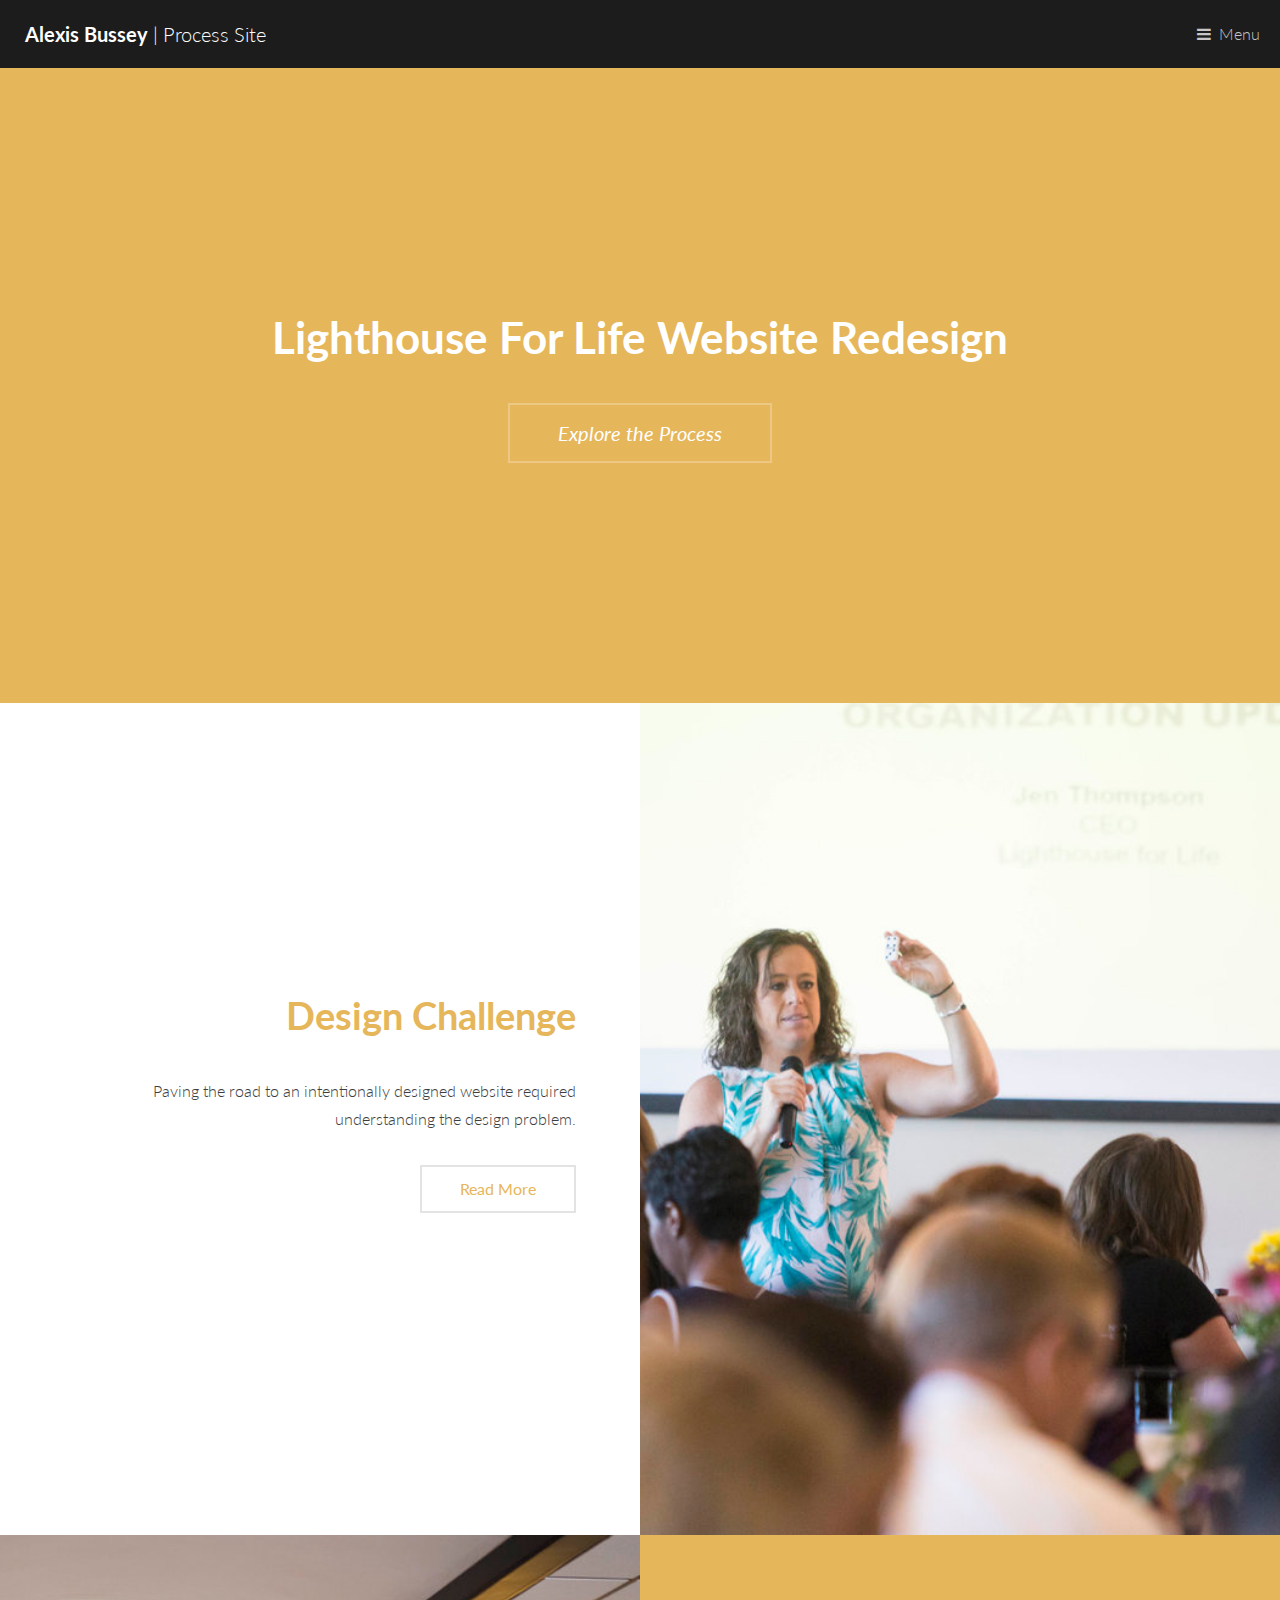
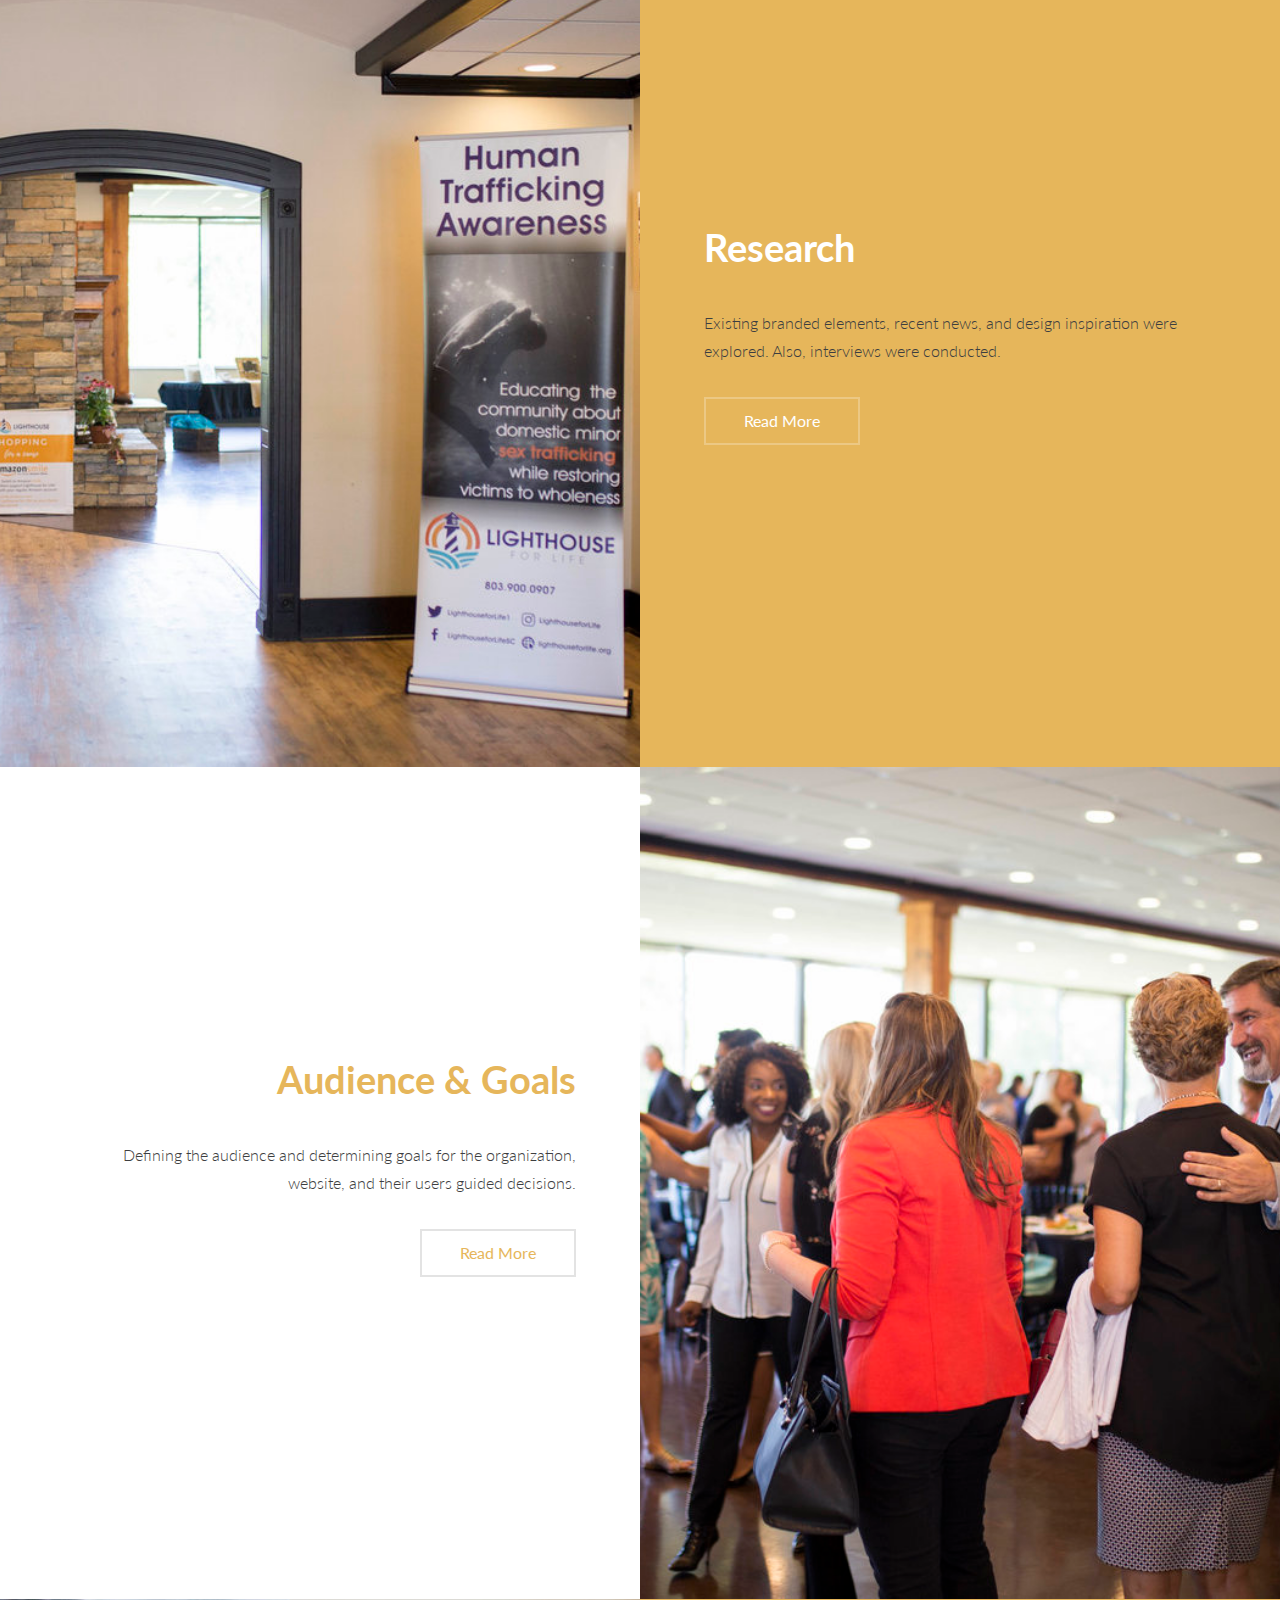
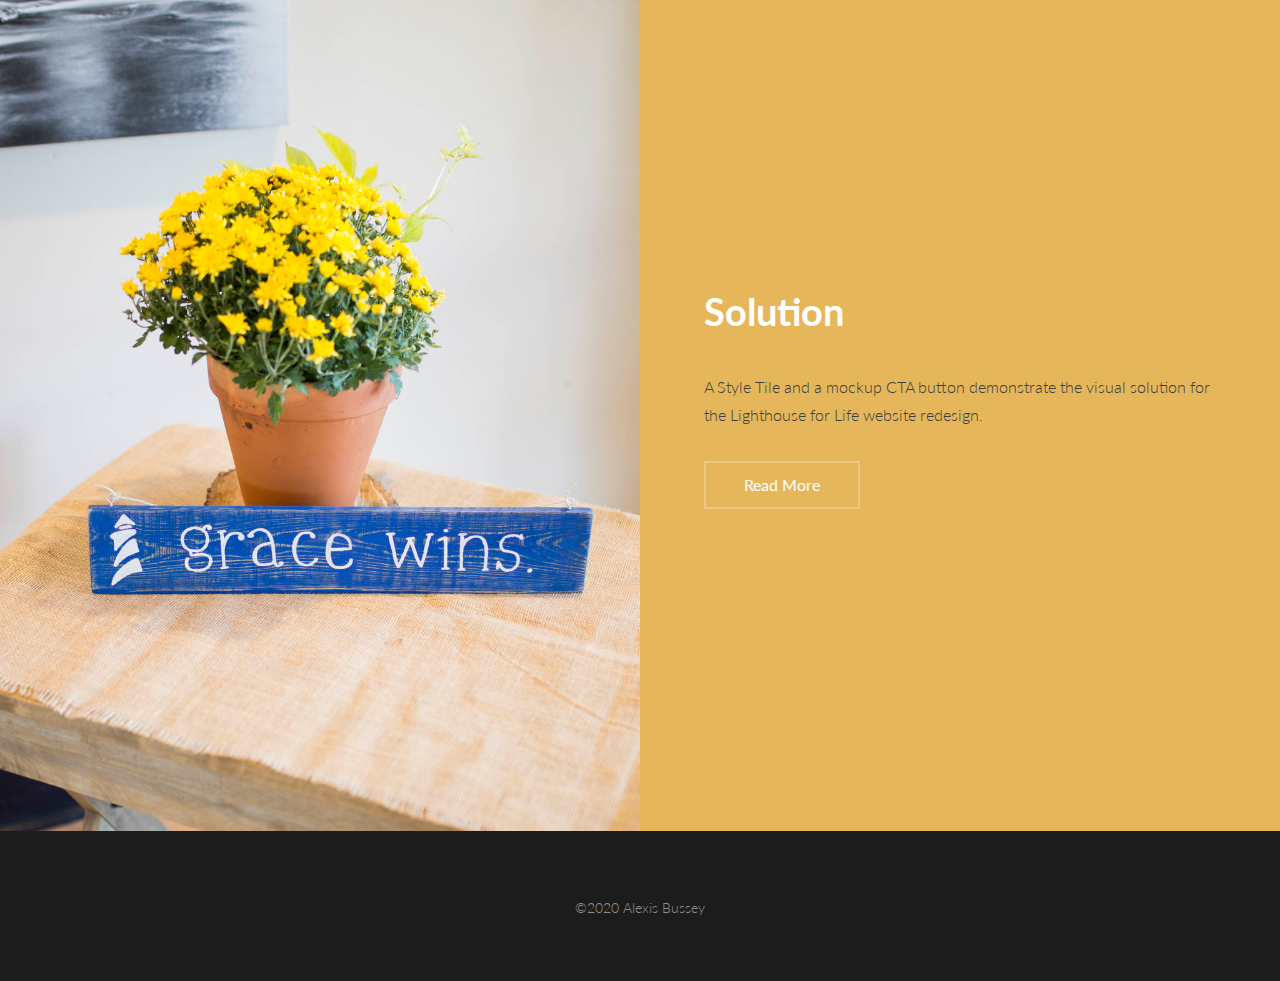
==== commit 758e8196: "copy edits" ====
--- a/index.html
+++ b/index.html
@@ -48,7 +48,7 @@
 							<h2><a href="design-challenge.html">Design Challenge</a></h2>
 
 						</header>
-						<p class="newname" >Framing the design problem for the Lighthouse for Life website began paving the road to a solution.</p>
+						<p class="newname" >Paving the road to an intentionally designed website required understanding the design problem.</p>
 						<ul class="actions">
 							<li><a href="design-challenge.html" class="button alt">Read More</a></li>
 						</ul>
@@ -68,7 +68,7 @@
 							<h2><a href="research.html">Research</a></h2>
 
 						</header>
-						<p class="newname">In research, existing branded elements were surveyed, recent news in the fight against human trafficking was explored, and design inspiration was sought from other sites. Additionally, interviews were conducted.</p>
+						<p class="newname">Existing branded elements, recent news, and design inspiration were explored. Also, interviews were conducted.</p>
 						<ul class="actions">
 							<li><a href="research.html" class="button alt">Read More</a></li>
 						</ul>
@@ -88,7 +88,7 @@
 							<h2><a href="audience-and-goals.html">Audience & Goals</a></h2>
 
 						</header>
-						<p class="newname">Defining the audience and determining the goals of Lightouse For Life, their website, and its users guided all decisions for the website redesign.</p>
+						<p class="newname">Defining the audience and determining goals for the organization, website, and their users guided decisions.</p>
 						<ul class="actions">
 							<li><a href="audience-and-goals.html" class="button alt">Read More</a></li>
 						</ul>
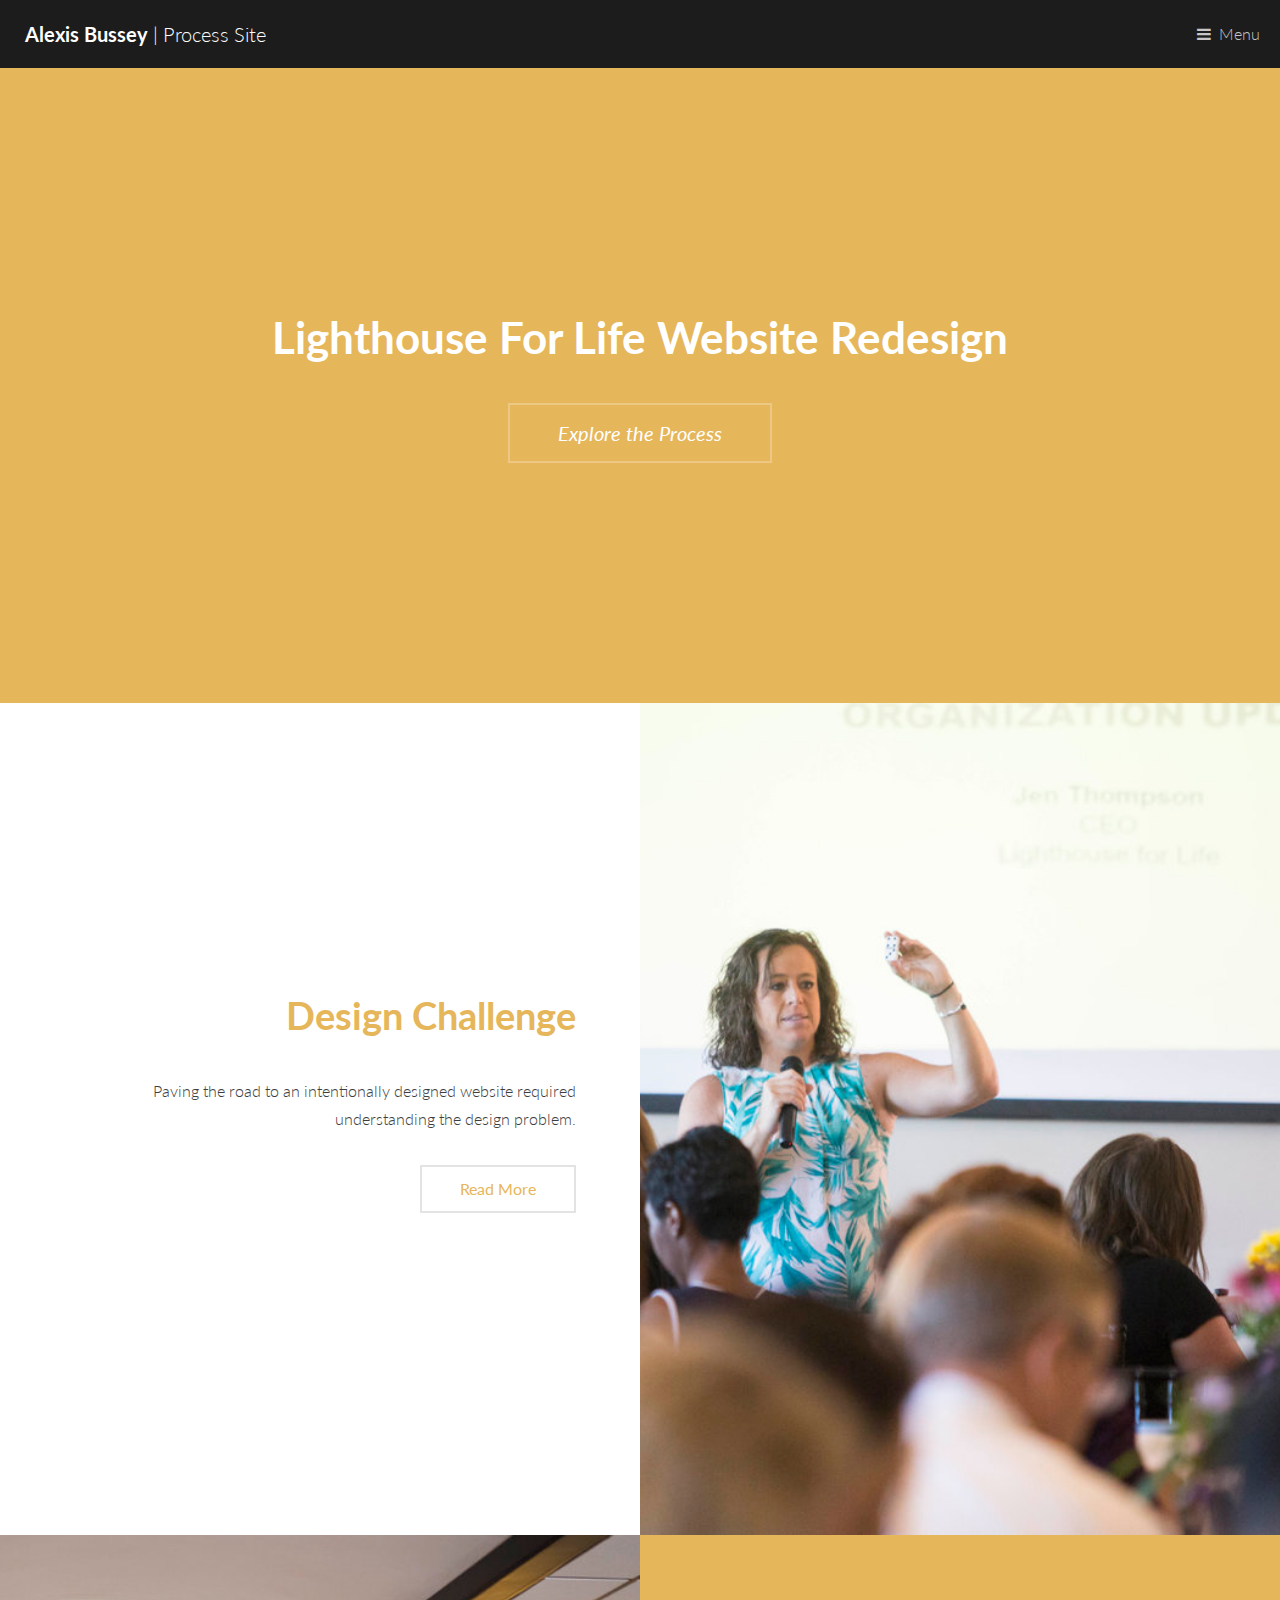
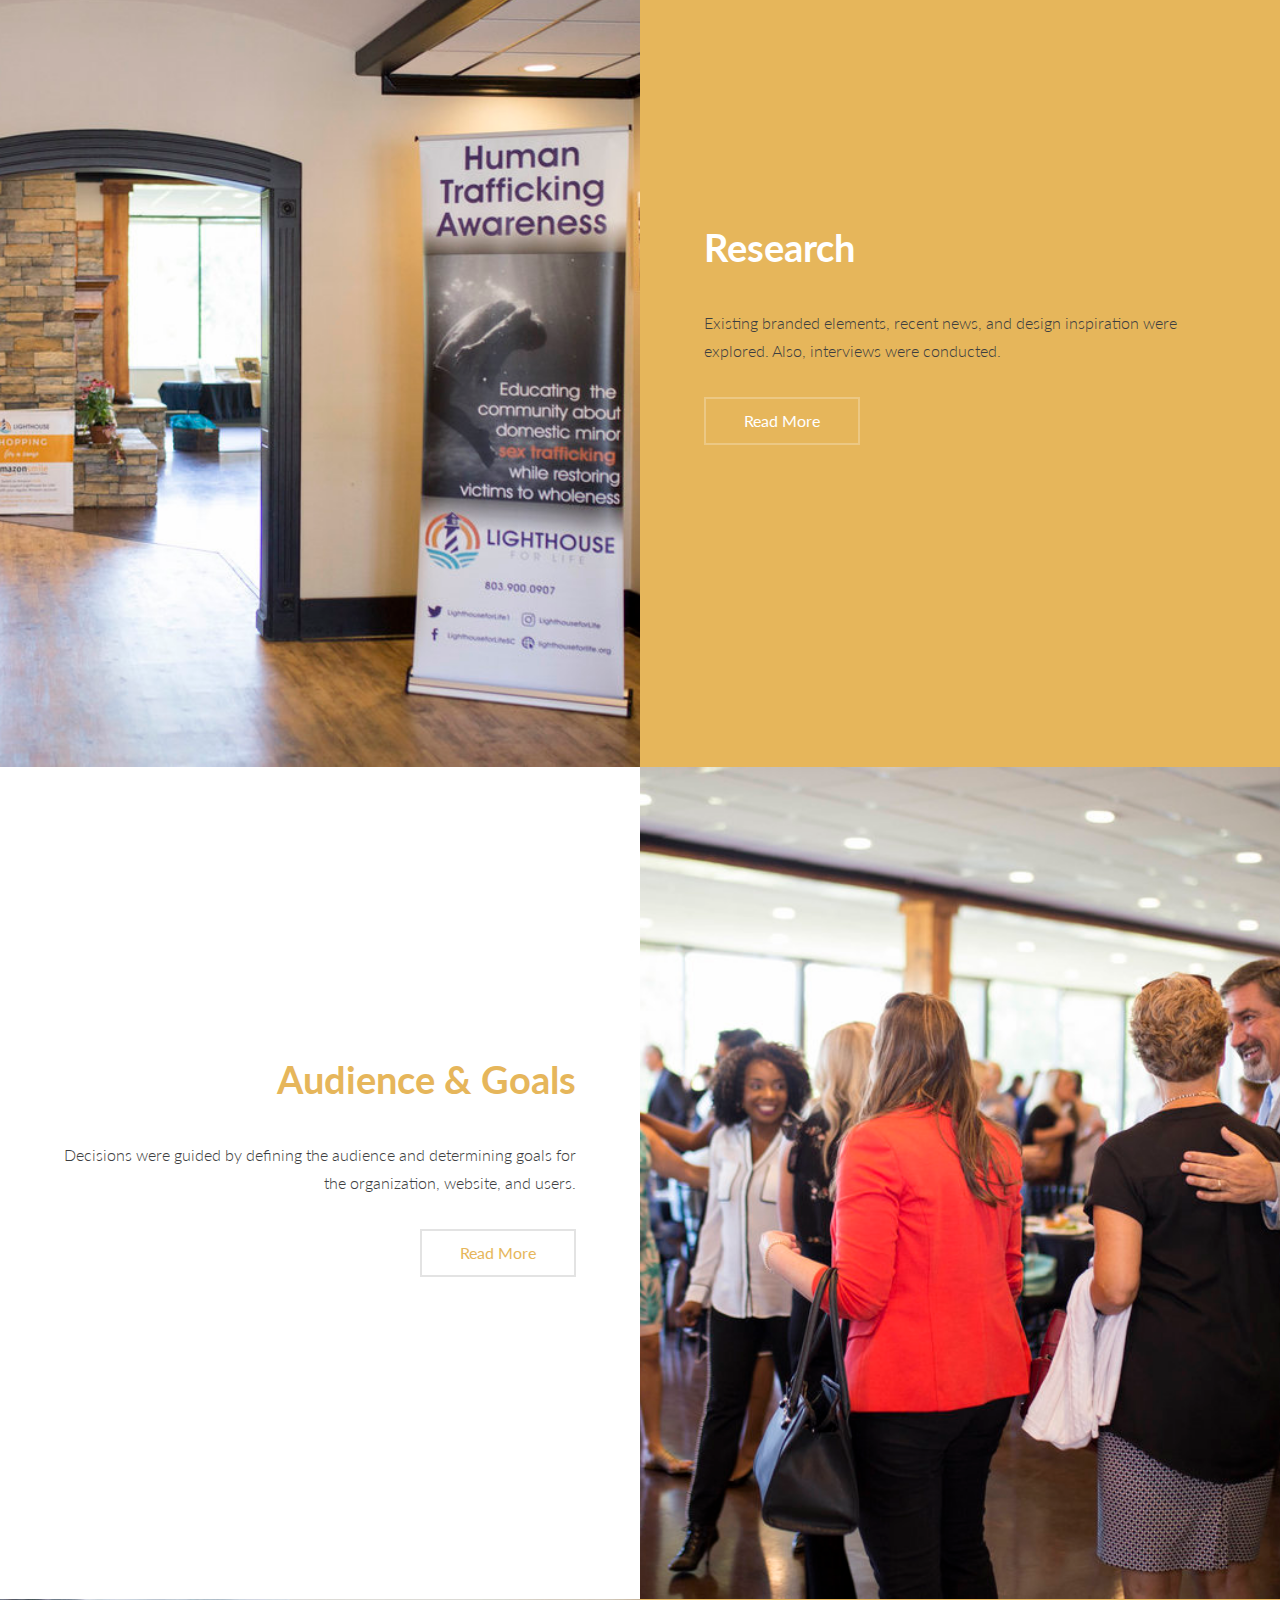
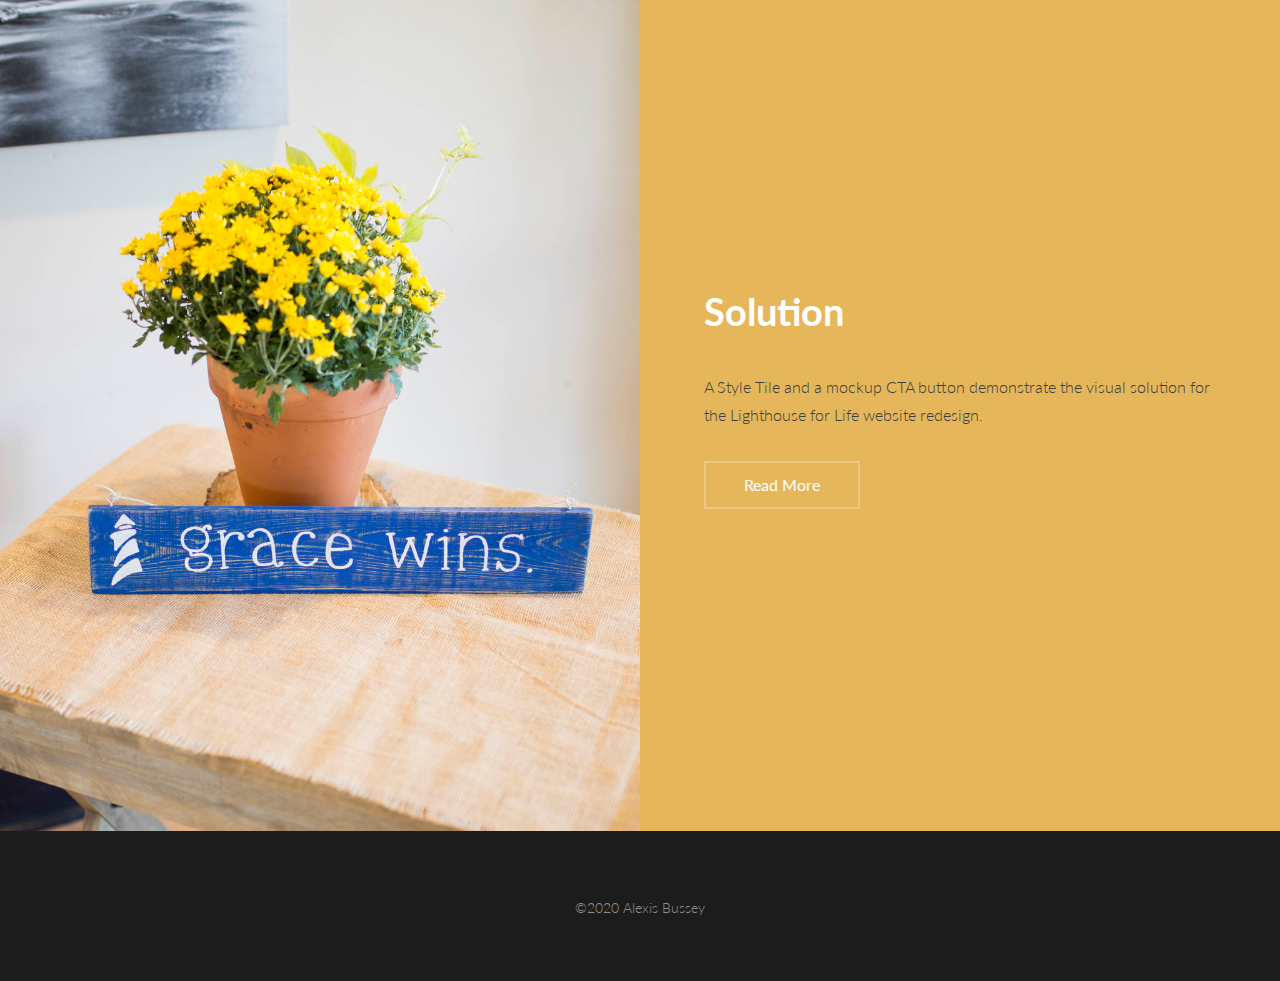
==== commit fa8d9a69: "change" ====
--- a/index.html
+++ b/index.html
@@ -88,7 +88,7 @@
 							<h2><a href="audience-and-goals.html">Audience & Goals</a></h2>
 
 						</header>
-						<p class="newname">Defining the audience and determining goals for the organization, website, and their users guided decisions.</p>
+						<p class="newname">Decisions were guided by defining the audience and determining goals for the organization, website, and users.</p>
 						<ul class="actions">
 							<li><a href="audience-and-goals.html" class="button alt">Read More</a></li>
 						</ul>
